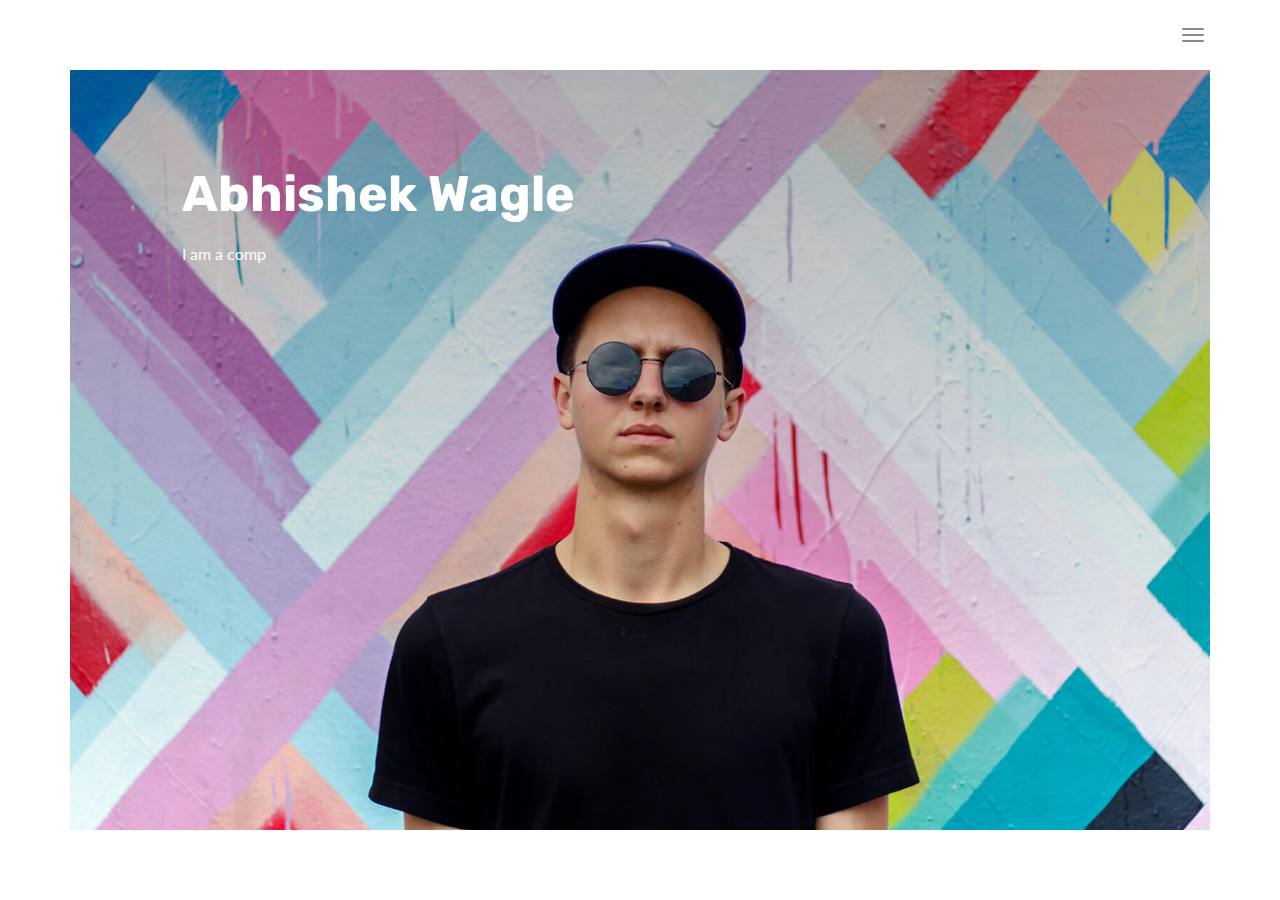
==== complex-html/complex/index.html @ 8cb6ef51 "initial commit" ====
<!DOCTYPE html>
<html lang="en">

<head>
  <meta charset="UTF-8">
  <meta content="IE=edge" http-equiv="X-UA-Compatible">
  <meta content="width=device-width,initial-scale=1" name="viewport">
  <meta content="description" name="description">
  <meta name="google" content="notranslate" />
  <meta content="Mashup templates have been developped by Orson.io team" name="author">

  <!-- Disable tap highlight on IE -->
  <meta name="msapplication-tap-highlight" content="no">
  
  <link rel="apple-touch-icon" sizes="180x180" href="./assets/apple-icon-180x180.png">
  <link href="./assets/favicon.ico" rel="icon">
  
  <title>Abhishek Wagle</title>  

<link href="./main.3da94fde.css" rel="stylesheet"></head>

<body>

 <!-- Add your content of header -->

<header>
  <nav class="navbar navbar-fixed-top navbar-default">
    <div class="container">
        <button type="button" class="navbar-toggle">
          <span class="sr-only">Toggle navigation</span>
          <span class="icon-bar"></span>
          <span class="icon-bar"></span>
          <span class="icon-bar"></span>
        </button>
        
      <nav class="navbar-fullscreen" id="navbar-middle">
        <button type="button" class="close" aria-label="Close"><span aria-hidden="true">&times;</span></button>
        <ul class="navbar-fullscreen-links">
          <li><a href="./index.html" title="">Home</a></li>
          <li><a href="./project.html" title="">Project</a></li>
          <li><a href="./about.html" title="">About me</a></li>
          <li><a href="./components.html" title="">Components</a></li>
        </ul>

        <div class="footer-container">
           
          <p><small>© Untitled | Website created with <a href="http://www.mashup-template.com/" title="Create website with free html template">Mashup Template</a>/<a href="https://www.unsplash.com/" title="Beautiful Free Images">Unsplash</a></small></p>
          <p class="footer-share-icons">
              <a href="https://www.twitter.com" class="fa-icon" title="">
                  <i class="fa fa-twitter" aria-hidden="true"></i>
              </a>
              <a href="https://www.linkedin.com" class="fa-icon" title="">
                  <i class="fa fa-instagram" aria-hidden="true"></i>
              </a>
              <a href="https://www.behance.com" class="fa-icon" title="">
                  <i class="fa fa-behance" aria-hidden="true"></i>
              </a>
              <a href="https://www.vimeo.com" class="fa-icon" title="">
                  <i class="fa fa-vimeo" aria-hidden="true"></i>
              </a>
          </p>
                       
        </div>


      </nav> 
    
    </div>
  </nav>
</header>

  
<div class="hero-full-container background-image-container white-text-container" style="background-image:url('./assets/images/img-home.jpg')">
  <div class="overlay-gradient"></div>
  <div class="container">
    <div class="row">
      <div class="col-xs-12 col-md-7 col-md-offset-1">
        <div class="hero-full-wrapper">
          <div class="text-content">
            <h1>Abhishek Wagle</h1>
            <p>I am a comp</p>
          </div>
        </div>
      </div>
    </div>
  </div>
</div>

<script>
  document.addEventListener("DOMContentLoaded", function (event) {
    navbarFixedTopAnimation();
    closeMenuBeforeGoingToPage();
  });
</script>




<script>
    document.addEventListener("DOMContentLoaded", function (event) {
      navbarToggleSidebar();
      closeMenuBeforeGoingToPage();
      navActivePage();
    });
</script>
 <script type="text/javascript" src="./main.4c6e144e.js"></script></body>

</html>
---- complex-html/complex/main.3da94fde.css ----
@import url(https://fonts.googleapis.com/css?family=Lato:300,700|Rubik:400,700);@import url(https://maxcdn.bootstrapcdn.com/font-awesome/4.7.0/css/font-awesome.min.css);/*!
 * Bootstrap v3.3.7 (http://getbootstrap.com)
 * Copyright 2011-2016 Twitter, Inc.
 * Licensed under MIT (https://github.com/twbs/bootstrap/blob/master/LICENSE)
 */
/*! normalize.css v3.0.3 | MIT License | github.com/necolas/normalize.css */html{font-family:sans-serif;-ms-text-size-adjust:100%;-webkit-text-size-adjust:100%}body{margin:0}article,aside,details,figcaption,figure,footer,header,hgroup,main,menu,nav,section,summary{display:block}audio,canvas,progress,video{display:inline-block;vertical-align:baseline}audio:not([controls]){display:none;height:0}[hidden],template{display:none}a{background-color:transparent}a:active,a:hover{outline:0}abbr[title]{border-bottom:1px dotted}b,strong{font-weight:700}dfn{font-style:italic}h1{font-size:2em;margin:.67em 0}mark{background:#ff0;color:#000}small{font-size:80%}sub,sup{font-size:75%;line-height:0;position:relative;vertical-align:baseline}sup{top:-.5em}sub{bottom:-.25em}img{border:0}svg:not(:root){overflow:hidden}figure{margin:1em 40px}hr{box-sizing:content-box;height:0}pre{overflow:auto}code,kbd,pre,samp{font-family:monospace,monospace;font-size:1em}button,input,optgroup,select,textarea{color:inherit;font:inherit;margin:0}button{overflow:visible}button,select{text-transform:none}button,html input[type=button],input[type=reset],input[type=submit]{-webkit-appearance:button;cursor:pointer}button[disabled],html input[disabled]{cursor:default}button::-moz-focus-inner,input::-moz-focus-inner{border:0;padding:0}input{line-height:normal}input[type=checkbox],input[type=radio]{box-sizing:border-box;padding:0}input[type=number]::-webkit-inner-spin-button,input[type=number]::-webkit-outer-spin-button{height:auto}input[type=search]{-webkit-appearance:textfield;box-sizing:content-box}input[type=search]::-webkit-search-cancel-button,input[type=search]::-webkit-search-decoration{-webkit-appearance:none}fieldset{border:1px solid silver;margin:0 2px;padding:.35em .625em .75em}textarea{overflow:auto}optgroup{font-weight:700}table{border-collapse:collapse;border-spacing:0}td,th{padding:0}

/*! Source: https://github.com/h5bp/html5-boilerplate/blob/master/src/css/main.css */@media print{*,:after,:before{background:transparent!important;color:#000!important;box-shadow:none!important;text-shadow:none!important}a,a:visited{text-decoration:underline}a[href]:after{content:" (" attr(href) ")"}abbr[title]:after{content:" (" attr(title) ")"}a[href^="#"]:after,a[href^="javascript:"]:after{content:""}blockquote,pre{border:1px solid #999;page-break-inside:avoid}thead{display:table-header-group}img,tr{page-break-inside:avoid}img{max-width:100%!important}h2,h3,p{orphans:3;widows:3}h2,h3{page-break-after:avoid}.navbar{display:none}.btn>.caret,.dropup>.btn>.caret{border-top-color:#000!important}.label{border:1px solid #000}.table{border-collapse:collapse!important}.table td,.table th{background-color:#fff!important}.table-bordered td,.table-bordered th{border:1px solid #ddd!important}}*,:after,:before{-webkit-box-sizing:border-box;-moz-box-sizing:border-box;box-sizing:border-box}html{font-size:10px;-webkit-tap-highlight-color:transparent}body{font-family:Lato,Helvetica,Arial,sans-serif;font-size:16px;line-height:2;color:#333;background-color:#fff}button,input,select,textarea{font-family:inherit;font-size:inherit;line-height:inherit}a{color:#333;text-decoration:none}a:focus,a:hover{color:#0d0d0d;text-decoration:underline}a:focus{outline:5px auto -webkit-focus-ring-color;outline-offset:-2px}figure{margin:0}img{vertical-align:middle}.img-responsive{display:block;max-width:100%;height:auto}.img-rounded{border-radius:0}.img-thumbnail{padding:4px;line-height:2;background-color:#fff;border:1px solid #ddd;border-radius:0;-webkit-transition:all .2s ease-in-out;-o-transition:all .2s ease-in-out;transition:all .2s ease-in-out;display:inline-block;max-width:100%;height:auto}.img-circle{border-radius:50%}hr{margin-top:32px;margin-bottom:32px;border:0;border-top:1px solid #eee}.sr-only{position:absolute;width:1px;height:1px;margin:-1px;padding:0;overflow:hidden;clip:rect(0,0,0,0);border:0}.sr-only-focusable:active,.sr-only-focusable:focus{position:static;width:auto;height:auto;margin:0;overflow:visible;clip:auto}[role=button]{cursor:pointer}.h1,.h2,.h3,.h4,.h5,.h6,h1,h2,h3,h4,h5,h6{font-family:Rubik,Helvetica,Arial,sans-serif;font-weight:700;line-height:1.1;color:#000}.h1 .small,.h1 small,.h2 .small,.h2 small,.h3 .small,.h3 small,.h4 .small,.h4 small,.h5 .small,.h5 small,.h6 .small,.h6 small,h1 .small,h1 small,h2 .small,h2 small,h3 .small,h3 small,h4 .small,h4 small,h5 .small,h5 small,h6 .small,h6 small{font-weight:400;line-height:1;color:#777}.h1,.h2,.h3,h1,h2,h3{margin-top:32px;margin-bottom:16px}.h1 .small,.h1 small,.h2 .small,.h2 small,.h3 .small,.h3 small,h1 .small,h1 small,h2 .small,h2 small,h3 .small,h3 small{font-size:65%}.h4,.h5,.h6,h4,h5,h6{margin-top:16px;margin-bottom:16px}.h4 .small,.h4 small,.h5 .small,.h5 small,.h6 .small,.h6 small,h4 .small,h4 small,h5 .small,h5 small,h6 .small,h6 small{font-size:75%}.h1,h1{font-size:50px}.h2,h2{font-size:37px}.h3,h3{font-size:29px}.h4,h4{font-size:22px}.h5,h5{font-size:16px}.h6,h6{font-size:14px}p{margin:0 0 16px}.lead{margin-bottom:32px;font-size:18px;font-weight:300;line-height:1.4}@media (min-width:768px){.lead{font-size:24px}}.small,small{font-size:87%}.mark,mark{background-color:#fcf8e3;padding:.2em}.text-left{text-align:left}.text-right{text-align:right}.text-center{text-align:center}.text-justify{text-align:justify}.text-nowrap{white-space:nowrap}.text-lowercase{text-transform:lowercase}.initialism,.text-uppercase{text-transform:uppercase}.text-capitalize{text-transform:capitalize}.text-muted{color:#777}.text-primary{color:#333}a.text-primary:focus,a.text-primary:hover{color:#1a1a1a}.text-success{color:#fff}a.text-success:focus,a.text-success:hover{color:#e6e6e6}.text-info{color:#31708f}a.text-info:focus,a.text-info:hover{color:#245269}.text-warning{color:#8a6d3b}a.text-warning:focus,a.text-warning:hover{color:#66512c}.text-danger{color:#fff}a.text-danger:focus,a.text-danger:hover{color:#e6e6e6}.bg-primary{color:#fff;background-color:#333}a.bg-primary:focus,a.bg-primary:hover{background-color:#1a1a1a}.bg-success{background-color:#684ad7}a.bg-success:focus,a.bg-success:hover{background-color:#4b2bc3}.bg-info{background-color:#d9edf7}a.bg-info:focus,a.bg-info:hover{background-color:#afd9ee}.bg-warning{background-color:#fcf8e3}a.bg-warning:focus,a.bg-warning:hover{background-color:#f7ecb5}.bg-danger{background-color:#d9534f}a.bg-danger:focus,a.bg-danger:hover{background-color:#c9302c}.page-header{padding-bottom:15px;margin:64px 0 32px;border-bottom:1px solid #eee}ol,ul{margin-top:0;margin-bottom:16px}ol ol,ol ul,ul ol,ul ul{margin-bottom:0}.list-inline,.list-unstyled{padding-left:0;list-style:none}.list-inline{margin-left:-5px}.list-inline>li{display:inline-block;padding-left:5px;padding-right:5px}dl{margin-top:0;margin-bottom:32px}dd,dt{line-height:2}dt{font-weight:700}dd{margin-left:0}.dl-horizontal dd:after,.dl-horizontal dd:before{content:" ";display:table}.dl-horizontal dd:after{clear:both}@media (min-width:768px){.dl-horizontal dt{float:left;width:160px;clear:left;text-align:right;overflow:hidden;text-overflow:ellipsis;white-space:nowrap}.dl-horizontal dd{margin-left:180px}}abbr[data-original-title],abbr[title]{cursor:help;border-bottom:1px dotted #777}.initialism{font-size:90%}blockquote{padding:16px 32px;margin:0 0 32px;font-size:20px;border-left:5px solid #eee}blockquote ol:last-child,blockquote p:last-child,blockquote ul:last-child{margin-bottom:0}blockquote .small,blockquote footer,blockquote small{display:block;font-size:80%;line-height:2;color:#777}blockquote .small:before,blockquote footer:before,blockquote small:before{content:"\2014   \A0"}.blockquote-reverse,blockquote.pull-right{padding-right:15px;padding-left:0;border-right:5px solid #eee;border-left:0;text-align:right}.blockquote-reverse .small:before,.blockquote-reverse footer:before,.blockquote-reverse small:before,blockquote.pull-right .small:before,blockquote.pull-right footer:before,blockquote.pull-right small:before{content:""}.blockquote-reverse .small:after,.blockquote-reverse footer:after,.blockquote-reverse small:after,blockquote.pull-right .small:after,blockquote.pull-right footer:after,blockquote.pull-right small:after{content:"\A0   \2014"}address{margin-bottom:32px;font-style:normal;line-height:2}code,kbd,pre,samp{font-family:Menlo,Monaco,Consolas,Courier New,monospace}code{color:#c7254e;background-color:#f9f2f4}code,kbd{padding:2px 4px;font-size:90%;border-radius:0}kbd{color:#fff;background-color:#333;box-shadow:inset 0 -1px 0 rgba(0,0,0,.25)}kbd kbd{padding:0;font-size:100%;font-weight:700;box-shadow:none}pre{display:block;padding:15.5px;margin:0 0 16px;font-size:15px;line-height:2;word-break:break-all;word-wrap:break-word;color:#333;background-color:#f5f5f5;border:1px solid #ccc;border-radius:0}pre code{padding:0;font-size:inherit;color:inherit;white-space:pre-wrap;background-color:transparent;border-radius:0}.pre-scrollable{max-height:340px;overflow-y:scroll}.container{margin-right:auto;margin-left:auto;padding-left:15px;padding-right:15px}.container:after,.container:before{content:" ";display:table}.container:after{clear:both}@media (min-width:768px){.container{width:750px}}@media (min-width:992px){.container{width:970px}}@media (min-width:1200px){.container{width:1170px}}.container-fluid{margin-right:auto;margin-left:auto;padding-left:15px;padding-right:15px}.container-fluid:after,.container-fluid:before{content:" ";display:table}.container-fluid:after{clear:both}.row{margin-left:-15px;margin-right:-15px}.row:after,.row:before{content:" ";display:table}.row:after{clear:both}.col-lg-1,.col-lg-2,.col-lg-3,.col-lg-4,.col-lg-5,.col-lg-6,.col-lg-7,.col-lg-8,.col-lg-9,.col-lg-10,.col-lg-11,.col-lg-12,.col-md-1,.col-md-2,.col-md-3,.col-md-4,.col-md-5,.col-md-6,.col-md-7,.col-md-8,.col-md-9,.col-md-10,.col-md-11,.col-md-12,.col-sm-1,.col-sm-2,.col-sm-3,.col-sm-4,.col-sm-5,.col-sm-6,.col-sm-7,.col-sm-8,.col-sm-9,.col-sm-10,.col-sm-11,.col-sm-12,.col-xs-1,.col-xs-2,.col-xs-3,.col-xs-4,.col-xs-5,.col-xs-6,.col-xs-7,.col-xs-8,.col-xs-9,.col-xs-10,.col-xs-11,.col-xs-12{position:relative;min-height:1px;padding-left:15px;padding-right:15px}.col-xs-1,.col-xs-2,.col-xs-3,.col-xs-4,.col-xs-5,.col-xs-6,.col-xs-7,.col-xs-8,.col-xs-9,.col-xs-10,.col-xs-11,.col-xs-12{float:left}.col-xs-1{width:8.33333%}.col-xs-2{width:16.66667%}.col-xs-3{width:25%}.col-xs-4{width:33.33333%}.col-xs-5{width:41.66667%}.col-xs-6{width:50%}.col-xs-7{width:58.33333%}.col-xs-8{width:66.66667%}.col-xs-9{width:75%}.col-xs-10{width:83.33333%}.col-xs-11{width:91.66667%}.col-xs-12{width:100%}.col-xs-pull-0{right:auto}.col-xs-pull-1{right:8.33333%}.col-xs-pull-2{right:16.66667%}.col-xs-pull-3{right:25%}.col-xs-pull-4{right:33.33333%}.col-xs-pull-5{right:41.66667%}.col-xs-pull-6{right:50%}.col-xs-pull-7{right:58.33333%}.col-xs-pull-8{right:66.66667%}.col-xs-pull-9{right:75%}.col-xs-pull-10{right:83.33333%}.col-xs-pull-11{right:91.66667%}.col-xs-pull-12{right:100%}.col-xs-push-0{left:auto}.col-xs-push-1{left:8.33333%}.col-xs-push-2{left:16.66667%}.col-xs-push-3{left:25%}.col-xs-push-4{left:33.33333%}.col-xs-push-5{left:41.66667%}.col-xs-push-6{left:50%}.col-xs-push-7{left:58.33333%}.col-xs-push-8{left:66.66667%}.col-xs-push-9{left:75%}.col-xs-push-10{left:83.33333%}.col-xs-push-11{left:91.66667%}.col-xs-push-12{left:100%}.col-xs-offset-0{margin-left:0}.col-xs-offset-1{margin-left:8.33333%}.col-xs-offset-2{margin-left:16.66667%}.col-xs-offset-3{margin-left:25%}.col-xs-offset-4{margin-left:33.33333%}.col-xs-offset-5{margin-left:41.66667%}.col-xs-offset-6{margin-left:50%}.col-xs-offset-7{margin-left:58.33333%}.col-xs-offset-8{margin-left:66.66667%}.col-xs-offset-9{margin-left:75%}.col-xs-offset-10{margin-left:83.33333%}.col-xs-offset-11{margin-left:91.66667%}.col-xs-offset-12{margin-left:100%}@media (min-width:768px){.col-sm-1,.col-sm-2,.col-sm-3,.col-sm-4,.col-sm-5,.col-sm-6,.col-sm-7,.col-sm-8,.col-sm-9,.col-sm-10,.col-sm-11,.col-sm-12{float:left}.col-sm-1{width:8.33333%}.col-sm-2{width:16.66667%}.col-sm-3{width:25%}.col-sm-4{width:33.33333%}.col-sm-5{width:41.66667%}.col-sm-6{width:50%}.col-sm-7{width:58.33333%}.col-sm-8{width:66.66667%}.col-sm-9{width:75%}.col-sm-10{width:83.33333%}.col-sm-11{width:91.66667%}.col-sm-12{width:100%}.col-sm-pull-0{right:auto}.col-sm-pull-1{right:8.33333%}.col-sm-pull-2{right:16.66667%}.col-sm-pull-3{right:25%}.col-sm-pull-4{right:33.33333%}.col-sm-pull-5{right:41.66667%}.col-sm-pull-6{right:50%}.col-sm-pull-7{right:58.33333%}.col-sm-pull-8{right:66.66667%}.col-sm-pull-9{right:75%}.col-sm-pull-10{right:83.33333%}.col-sm-pull-11{right:91.66667%}.col-sm-pull-12{right:100%}.col-sm-push-0{left:auto}.col-sm-push-1{left:8.33333%}.col-sm-push-2{left:16.66667%}.col-sm-push-3{left:25%}.col-sm-push-4{left:33.33333%}.col-sm-push-5{left:41.66667%}.col-sm-push-6{left:50%}.col-sm-push-7{left:58.33333%}.col-sm-push-8{left:66.66667%}.col-sm-push-9{left:75%}.col-sm-push-10{left:83.33333%}.col-sm-push-11{left:91.66667%}.col-sm-push-12{left:100%}.col-sm-offset-0{margin-left:0}.col-sm-offset-1{margin-left:8.33333%}.col-sm-offset-2{margin-left:16.66667%}.col-sm-offset-3{margin-left:25%}.col-sm-offset-4{margin-left:33.33333%}.col-sm-offset-5{margin-left:41.66667%}.col-sm-offset-6{margin-left:50%}.col-sm-offset-7{margin-left:58.33333%}.col-sm-offset-8{margin-left:66.66667%}.col-sm-offset-9{margin-left:75%}.col-sm-offset-10{margin-left:83.33333%}.col-sm-offset-11{margin-left:91.66667%}.col-sm-offset-12{margin-left:100%}}@media (min-width:992px){.col-md-1,.col-md-2,.col-md-3,.col-md-4,.col-md-5,.col-md-6,.col-md-7,.col-md-8,.col-md-9,.col-md-10,.col-md-11,.col-md-12{float:left}.col-md-1{width:8.33333%}.col-md-2{width:16.66667%}.col-md-3{width:25%}.col-md-4{width:33.33333%}.col-md-5{width:41.66667%}.col-md-6{width:50%}.col-md-7{width:58.33333%}.col-md-8{width:66.66667%}.col-md-9{width:75%}.col-md-10{width:83.33333%}.col-md-11{width:91.66667%}.col-md-12{width:100%}.col-md-pull-0{right:auto}.col-md-pull-1{right:8.33333%}.col-md-pull-2{right:16.66667%}.col-md-pull-3{right:25%}.col-md-pull-4{right:33.33333%}.col-md-pull-5{right:41.66667%}.col-md-pull-6{right:50%}.col-md-pull-7{right:58.33333%}.col-md-pull-8{right:66.66667%}.col-md-pull-9{right:75%}.col-md-pull-10{right:83.33333%}.col-md-pull-11{right:91.66667%}.col-md-pull-12{right:100%}.col-md-push-0{left:auto}.col-md-push-1{left:8.33333%}.col-md-push-2{left:16.66667%}.col-md-push-3{left:25%}.col-md-push-4{left:33.33333%}.col-md-push-5{left:41.66667%}.col-md-push-6{left:50%}.col-md-push-7{left:58.33333%}.col-md-push-8{left:66.66667%}.col-md-push-9{left:75%}.col-md-push-10{left:83.33333%}.col-md-push-11{left:91.66667%}.col-md-push-12{left:100%}.col-md-offset-0{margin-left:0}.col-md-offset-1{margin-left:8.33333%}.col-md-offset-2{margin-left:16.66667%}.col-md-offset-3{margin-left:25%}.col-md-offset-4{margin-left:33.33333%}.col-md-offset-5{margin-left:41.66667%}.col-md-offset-6{margin-left:50%}.col-md-offset-7{margin-left:58.33333%}.col-md-offset-8{margin-left:66.66667%}.col-md-offset-9{margin-left:75%}.col-md-offset-10{margin-left:83.33333%}.col-md-offset-11{margin-left:91.66667%}.col-md-offset-12{margin-left:100%}}@media (min-width:1200px){.col-lg-1,.col-lg-2,.col-lg-3,.col-lg-4,.col-lg-5,.col-lg-6,.col-lg-7,.col-lg-8,.col-lg-9,.col-lg-10,.col-lg-11,.col-lg-12{float:left}.col-lg-1{width:8.33333%}.col-lg-2{width:16.66667%}.col-lg-3{width:25%}.col-lg-4{width:33.33333%}.col-lg-5{width:41.66667%}.col-lg-6{width:50%}.col-lg-7{width:58.33333%}.col-lg-8{width:66.66667%}.col-lg-9{width:75%}.col-lg-10{width:83.33333%}.col-lg-11{width:91.66667%}.col-lg-12{width:100%}.col-lg-pull-0{right:auto}.col-lg-pull-1{right:8.33333%}.col-lg-pull-2{right:16.66667%}.col-lg-pull-3{right:25%}.col-lg-pull-4{right:33.33333%}.col-lg-pull-5{right:41.66667%}.col-lg-pull-6{right:50%}.col-lg-pull-7{right:58.33333%}.col-lg-pull-8{right:66.66667%}.col-lg-pull-9{right:75%}.col-lg-pull-10{right:83.33333%}.col-lg-pull-11{right:91.66667%}.col-lg-pull-12{right:100%}.col-lg-push-0{left:auto}.col-lg-push-1{left:8.33333%}.col-lg-push-2{left:16.66667%}.col-lg-push-3{left:25%}.col-lg-push-4{left:33.33333%}.col-lg-push-5{left:41.66667%}.col-lg-push-6{left:50%}.col-lg-push-7{left:58.33333%}.col-lg-push-8{left:66.66667%}.col-lg-push-9{left:75%}.col-lg-push-10{left:83.33333%}.col-lg-push-11{left:91.66667%}.col-lg-push-12{left:100%}.col-lg-offset-0{margin-left:0}.col-lg-offset-1{margin-left:8.33333%}.col-lg-offset-2{margin-left:16.66667%}.col-lg-offset-3{margin-left:25%}.col-lg-offset-4{margin-left:33.33333%}.col-lg-offset-5{margin-left:41.66667%}.col-lg-offset-6{margin-left:50%}.col-lg-offset-7{margin-left:58.33333%}.col-lg-offset-8{margin-left:66.66667%}.col-lg-offset-9{margin-left:75%}.col-lg-offset-10{margin-left:83.33333%}.col-lg-offset-11{margin-left:91.66667%}.col-lg-offset-12{margin-left:100%}}table{background-color:transparent}caption{padding-top:8px;padding-bottom:8px;color:#777}caption,th{text-align:left}.table{width:100%;max-width:100%;margin-bottom:32px}.table>tbody>tr>td,.table>tbody>tr>th,.table>tfoot>tr>td,.table>tfoot>tr>th,.table>thead>tr>td,.table>thead>tr>th{padding:8px;line-height:2;vertical-align:top;border-top:1px solid #ddd}.table>thead>tr>th{vertical-align:bottom;border-bottom:2px solid #ddd}.table>caption+thead>tr:first-child>td,.table>caption+thead>tr:first-child>th,.table>colgroup+thead>tr:first-child>td,.table>colgroup+thead>tr:first-child>th,.table>thead:first-child>tr:first-child>td,.table>thead:first-child>tr:first-child>th{border-top:0}.table>tbody+tbody{border-top:2px solid #ddd}.table .table{background-color:#fff}.table-condensed>tbody>tr>td,.table-condensed>tbody>tr>th,.table-condensed>tfoot>tr>td,.table-condensed>tfoot>tr>th,.table-condensed>thead>tr>td,.table-condensed>thead>tr>th{padding:5px}.table-bordered,.table-bordered>tbody>tr>td,.table-bordered>tbody>tr>th,.table-bordered>tfoot>tr>td,.table-bordered>tfoot>tr>th,.table-bordered>thead>tr>td,.table-bordered>thead>tr>th{border:1px solid #ddd}.table-bordered>thead>tr>td,.table-bordered>thead>tr>th{border-bottom-width:2px}.table-striped>tbody>tr:nth-of-type(odd){background-color:#f9f9f9}.table-hover>tbody>tr:hover{background-color:#f5f5f5}table col[class*=col-]{position:static;float:none;display:table-column}table td[class*=col-],table th[class*=col-]{position:static;float:none;display:table-cell}.table>tbody>tr.active>td,.table>tbody>tr.active>th,.table>tbody>tr>td.active,.table>tbody>tr>th.active,.table>tfoot>tr.active>td,.table>tfoot>tr.active>th,.table>tfoot>tr>td.active,.table>tfoot>tr>th.active,.table>thead>tr.active>td,.table>thead>tr.active>th,.table>thead>tr>td.active,.table>thead>tr>th.active{background-color:#f5f5f5}.table-hover>tbody>tr.active:hover>td,.table-hover>tbody>tr.active:hover>th,.table-hover>tbody>tr:hover>.active,.table-hover>tbody>tr>td.active:hover,.table-hover>tbody>tr>th.active:hover{background-color:#e8e8e8}.table>tbody>tr.success>td,.table>tbody>tr.success>th,.table>tbody>tr>td.success,.table>tbody>tr>th.success,.table>tfoot>tr.success>td,.table>tfoot>tr.success>th,.table>tfoot>tr>td.success,.table>tfoot>tr>th.success,.table>thead>tr.success>td,.table>thead>tr.success>th,.table>thead>tr>td.success,.table>thead>tr>th.success{background-color:#684ad7}.table-hover>tbody>tr.success:hover>td,.table-hover>tbody>tr.success:hover>th,.table-hover>tbody>tr:hover>.success,.table-hover>tbody>tr>td.success:hover,.table-hover>tbody>tr>th.success:hover{background-color:#5735d2}.table>tbody>tr.info>td,.table>tbody>tr.info>th,.table>tbody>tr>td.info,.table>tbody>tr>th.info,.table>tfoot>tr.info>td,.table>tfoot>tr.info>th,.table>tfoot>tr>td.info,.table>tfoot>tr>th.info,.table>thead>tr.info>td,.table>thead>tr.info>th,.table>thead>tr>td.info,.table>thead>tr>th.info{background-color:#d9edf7}.table-hover>tbody>tr.info:hover>td,.table-hover>tbody>tr.info:hover>th,.table-hover>tbody>tr:hover>.info,.table-hover>tbody>tr>td.info:hover,.table-hover>tbody>tr>th.info:hover{background-color:#c4e3f3}.table>tbody>tr.warning>td,.table>tbody>tr.warning>th,.table>tbody>tr>td.warning,.table>tbody>tr>th.warning,.table>tfoot>tr.warning>td,.table>tfoot>tr.warning>th,.table>tfoot>tr>td.warning,.table>tfoot>tr>th.warning,.table>thead>tr.warning>td,.table>thead>tr.warning>th,.table>thead>tr>td.warning,.table>thead>tr>th.warning{background-color:#fcf8e3}.table-hover>tbody>tr.warning:hover>td,.table-hover>tbody>tr.warning:hover>th,.table-hover>tbody>tr:hover>.warning,.table-hover>tbody>tr>td.warning:hover,.table-hover>tbody>tr>th.warning:hover{background-color:#faf2cc}.table>tbody>tr.danger>td,.table>tbody>tr.danger>th,.table>tbody>tr>td.danger,.table>tbody>tr>th.danger,.table>tfoot>tr.danger>td,.table>tfoot>tr.danger>th,.table>tfoot>tr>td.danger,.table>tfoot>tr>th.danger,.table>thead>tr.danger>td,.table>thead>tr.danger>th,.table>thead>tr>td.danger,.table>thead>tr>th.danger{background-color:#d9534f}.table-hover>tbody>tr.danger:hover>td,.table-hover>tbody>tr.danger:hover>th,.table-hover>tbody>tr:hover>.danger,.table-hover>tbody>tr>td.danger:hover,.table-hover>tbody>tr>th.danger:hover{background-color:#d43f3a}.table-responsive{overflow-x:auto;min-height:.01%}@media screen and (max-width:767px){.table-responsive{width:100%;margin-bottom:24px;overflow-y:hidden;-ms-overflow-style:-ms-autohiding-scrollbar;border:1px solid #ddd}.table-responsive>.table{margin-bottom:0}.table-responsive>.table>tbody>tr>td,.table-responsive>.table>tbody>tr>th,.table-responsive>.table>tfoot>tr>td,.table-responsive>.table>tfoot>tr>th,.table-responsive>.table>thead>tr>td,.table-responsive>.table>thead>tr>th{white-space:nowrap}.table-responsive>.table-bordered{border:0}.table-responsive>.table-bordered>tbody>tr>td:first-child,.table-responsive>.table-bordered>tbody>tr>th:first-child,.table-responsive>.table-bordered>tfoot>tr>td:first-child,.table-responsive>.table-bordered>tfoot>tr>th:first-child,.table-responsive>.table-bordered>thead>tr>td:first-child,.table-responsive>.table-bordered>thead>tr>th:first-child{border-left:0}.table-responsive>.table-bordered>tbody>tr>td:last-child,.table-responsive>.table-bordered>tbody>tr>th:last-child,.table-responsive>.table-bordered>tfoot>tr>td:last-child,.table-responsive>.table-bordered>tfoot>tr>th:last-child,.table-responsive>.table-bordered>thead>tr>td:last-child,.table-responsive>.table-bordered>thead>tr>th:last-child{border-right:0}.table-responsive>.table-bordered>tbody>tr:last-child>td,.table-responsive>.table-bordered>tbody>tr:last-child>th,.table-responsive>.table-bordered>tfoot>tr:last-child>td,.table-responsive>.table-bordered>tfoot>tr:last-child>th{border-bottom:0}}fieldset{margin:0;min-width:0}fieldset,legend{padding:0;border:0}legend{display:block;width:100%;margin-bottom:32px;font-size:24px;line-height:inherit;color:#333;border-bottom:1px solid #e5e5e5}label{display:inline-block;max-width:100%;margin-bottom:5px;font-weight:700}input[type=search]{-webkit-box-sizing:border-box;-moz-box-sizing:border-box;box-sizing:border-box}input[type=checkbox],input[type=radio]{margin:4px 0 0;margin-top:1px\9;line-height:normal}input[type=file]{display:block}input[type=range]{display:block;width:100%}select[multiple],select[size]{height:auto}input[type=checkbox]:focus,input[type=file]:focus,input[type=radio]:focus{outline:5px auto -webkit-focus-ring-color;outline-offset:-2px}output{padding-top:7px}.form-control,output{display:block;font-size:16px;line-height:2;color:#555}.form-control{width:100%;height:46px;padding:6px 12px;background-color:#fff;background-image:none;border:1px solid #000;border-radius:0;-webkit-box-shadow:inset 0 1px 1px rgba(0,0,0,.075);box-shadow:inset 0 1px 1px rgba(0,0,0,.075);-webkit-transition:border-color .15s ease-in-out,box-shadow .15s ease-in-out;-o-transition:border-color ease-in-out .15s,box-shadow ease-in-out .15s;transition:border-color .15s ease-in-out,box-shadow .15s ease-in-out}.form-control:focus{border-color:#66afe9;outline:0;-webkit-box-shadow:inset 0 1px 1px rgba(0,0,0,.075),0 0 8px rgba(102,175,233,.6);box-shadow:inset 0 1px 1px rgba(0,0,0,.075),0 0 8px rgba(102,175,233,.6)}.form-control::-moz-placeholder{color:#999;opacity:1}.form-control:-ms-input-placeholder{color:#999}.form-control::-webkit-input-placeholder{color:#999}.form-control::-ms-expand{border:0;background-color:transparent}.form-control[disabled],.form-control[readonly],fieldset[disabled] .form-control{background-color:#eee;opacity:1}.form-control[disabled],fieldset[disabled] .form-control{cursor:not-allowed}textarea.form-control{height:auto}input[type=search]{-webkit-appearance:none}@media screen and (-webkit-min-device-pixel-ratio:0){input[type=date].form-control,input[type=datetime-local].form-control,input[type=month].form-control,input[type=time].form-control{line-height:46px}.input-group-sm>.input-group-btn>input[type=date].btn,.input-group-sm>.input-group-btn>input[type=datetime-local].btn,.input-group-sm>.input-group-btn>input[type=month].btn,.input-group-sm>.input-group-btn>input[type=time].btn,.input-group-sm>input[type=date].form-control,.input-group-sm>input[type=date].input-group-addon,.input-group-sm>input[type=datetime-local].form-control,.input-group-sm>input[type=datetime-local].input-group-addon,.input-group-sm>input[type=month].form-control,.input-group-sm>input[type=month].input-group-addon,.input-group-sm>input[type=time].form-control,.input-group-sm>input[type=time].input-group-addon,.input-group-sm input[type=date],.input-group-sm input[type=datetime-local],.input-group-sm input[type=month],.input-group-sm input[type=time],input[type=date].input-sm,input[type=datetime-local].input-sm,input[type=month].input-sm,input[type=time].input-sm{line-height:33px}.input-group-lg>.input-group-btn>input[type=date].btn,.input-group-lg>.input-group-btn>input[type=datetime-local].btn,.input-group-lg>.input-group-btn>input[type=month].btn,.input-group-lg>.input-group-btn>input[type=time].btn,.input-group-lg>input[type=date].form-control,.input-group-lg>input[type=date].input-group-addon,.input-group-lg>input[type=datetime-local].form-control,.input-group-lg>input[type=datetime-local].input-group-addon,.input-group-lg>input[type=month].form-control,.input-group-lg>input[type=month].input-group-addon,.input-group-lg>input[type=time].form-control,.input-group-lg>input[type=time].input-group-addon,.input-group-lg input[type=date],.input-group-lg input[type=datetime-local],.input-group-lg input[type=month],.input-group-lg input[type=time],input[type=date].input-lg,input[type=datetime-local].input-lg,input[type=month].input-lg,input[type=time].input-lg{line-height:49px}}.form-group{margin-bottom:15px}.checkbox,.radio{position:relative;display:block;margin-top:10px;margin-bottom:10px}.checkbox label,.radio label{min-height:32px;padding-left:20px;margin-bottom:0;font-weight:400;cursor:pointer}.checkbox-inline input[type=checkbox],.checkbox input[type=checkbox],.radio-inline input[type=radio],.radio input[type=radio]{position:absolute;margin-left:-20px;margin-top:4px\9}.checkbox+.checkbox,.radio+.radio{margin-top:-5px}.checkbox-inline,.radio-inline{position:relative;display:inline-block;padding-left:20px;margin-bottom:0;vertical-align:middle;font-weight:400;cursor:pointer}.checkbox-inline+.checkbox-inline,.radio-inline+.radio-inline{margin-top:0;margin-left:10px}.checkbox-inline.disabled,.checkbox.disabled label,.radio-inline.disabled,.radio.disabled label,fieldset[disabled] .checkbox-inline,fieldset[disabled] .checkbox label,fieldset[disabled] .radio-inline,fieldset[disabled] .radio label,fieldset[disabled] input[type=checkbox],fieldset[disabled] input[type=radio],input[type=checkbox].disabled,input[type=checkbox][disabled],input[type=radio].disabled,input[type=radio][disabled]{cursor:not-allowed}.form-control-static{padding-top:7px;padding-bottom:7px;margin-bottom:0;min-height:48px}.form-control-static.input-lg,.form-control-static.input-sm,.input-group-lg>.form-control-static.form-control,.input-group-lg>.form-control-static.input-group-addon,.input-group-lg>.input-group-btn>.form-control-static.btn,.input-group-sm>.form-control-static.form-control,.input-group-sm>.form-control-static.input-group-addon,.input-group-sm>.input-group-btn>.form-control-static.btn{padding-left:0;padding-right:0}.input-group-sm>.form-control,.input-group-sm>.input-group-addon,.input-group-sm>.input-group-btn>.btn,.input-sm{height:33px;padding:5px 10px;font-size:14px;line-height:1.5;border-radius:0}.input-group-sm>.input-group-btn>select.btn,.input-group-sm>select.form-control,.input-group-sm>select.input-group-addon,select.input-sm{height:33px;line-height:33px}.input-group-sm>.input-group-btn>select[multiple].btn,.input-group-sm>.input-group-btn>textarea.btn,.input-group-sm>select[multiple].form-control,.input-group-sm>select[multiple].input-group-addon,.input-group-sm>textarea.form-control,.input-group-sm>textarea.input-group-addon,select[multiple].input-sm,textarea.input-sm{height:auto}.form-group-sm .form-control{height:33px;padding:5px 10px;font-size:14px;line-height:1.5;border-radius:0}.form-group-sm select.form-control{height:33px;line-height:33px}.form-group-sm select[multiple].form-control,.form-group-sm textarea.form-control{height:auto}.form-group-sm .form-control-static{height:33px;min-height:46px;padding:6px 10px;font-size:14px;line-height:1.5}.input-group-lg>.form-control,.input-group-lg>.input-group-addon,.input-group-lg>.input-group-btn>.btn,.input-lg{height:49px;padding:10px 16px;font-size:20px;line-height:1.33333;border-radius:0}.input-group-lg>.input-group-btn>select.btn,.input-group-lg>select.form-control,.input-group-lg>select.input-group-addon,select.input-lg{height:49px;line-height:49px}.input-group-lg>.input-group-btn>select[multiple].btn,.input-group-lg>.input-group-btn>textarea.btn,.input-group-lg>select[multiple].form-control,.input-group-lg>select[multiple].input-group-addon,.input-group-lg>textarea.form-control,.input-group-lg>textarea.input-group-addon,select[multiple].input-lg,textarea.input-lg{height:auto}.form-group-lg .form-control{height:49px;padding:10px 16px;font-size:20px;line-height:1.33333;border-radius:0}.form-group-lg select.form-control{height:49px;line-height:49px}.form-group-lg select[multiple].form-control,.form-group-lg textarea.form-control{height:auto}.form-group-lg .form-control-static{height:49px;min-height:52px;padding:11px 16px;font-size:20px;line-height:1.33333}.has-feedback{position:relative}.has-feedback .form-control{padding-right:57.5px}.form-control-feedback{position:absolute;top:0;right:0;z-index:2;display:block;width:46px;height:46px;line-height:46px;text-align:center;pointer-events:none}.form-group-lg .form-control+.form-control-feedback,.input-group-lg+.form-control-feedback,.input-group-lg>.form-control+.form-control-feedback,.input-group-lg>.input-group-addon+.form-control-feedback,.input-group-lg>.input-group-btn>.btn+.form-control-feedback,.input-lg+.form-control-feedback{width:49px;height:49px;line-height:49px}.form-group-sm .form-control+.form-control-feedback,.input-group-sm+.form-control-feedback,.input-group-sm>.form-control+.form-control-feedback,.input-group-sm>.input-group-addon+.form-control-feedback,.input-group-sm>.input-group-btn>.btn+.form-control-feedback,.input-sm+.form-control-feedback{width:33px;height:33px;line-height:33px}.has-success .checkbox,.has-success .checkbox-inline,.has-success.checkbox-inline label,.has-success.checkbox label,.has-success .control-label,.has-success .help-block,.has-success .radio,.has-success .radio-inline,.has-success.radio-inline label,.has-success.radio label{color:#fff}.has-success .form-control{border-color:#fff;-webkit-box-shadow:inset 0 1px 1px rgba(0,0,0,.075);box-shadow:inset 0 1px 1px rgba(0,0,0,.075)}.has-success .form-control:focus{border-color:#e6e6e6;-webkit-box-shadow:inset 0 1px 1px rgba(0,0,0,.075),0 0 6px #fff;box-shadow:inset 0 1px 1px rgba(0,0,0,.075),0 0 6px #fff}.has-success .input-group-addon{color:#fff;border-color:#fff;background-color:#684ad7}.has-success .form-control-feedback{color:#fff}.has-warning .checkbox,.has-warning .checkbox-inline,.has-warning.checkbox-inline label,.has-warning.checkbox label,.has-warning .control-label,.has-warning .help-block,.has-warning .radio,.has-warning .radio-inline,.has-warning.radio-inline label,.has-warning.radio label{color:#8a6d3b}.has-warning .form-control{border-color:#8a6d3b;-webkit-box-shadow:inset 0 1px 1px rgba(0,0,0,.075);box-shadow:inset 0 1px 1px rgba(0,0,0,.075)}.has-warning .form-control:focus{border-color:#66512c;-webkit-box-shadow:inset 0 1px 1px rgba(0,0,0,.075),0 0 6px #c0a16b;box-shadow:inset 0 1px 1px rgba(0,0,0,.075),0 0 6px #c0a16b}.has-warning .input-group-addon{color:#8a6d3b;border-color:#8a6d3b;background-color:#fcf8e3}.has-warning .form-control-feedback{color:#8a6d3b}.has-error .checkbox,.has-error .checkbox-inline,.has-error.checkbox-inline label,.has-error.checkbox label,.has-error .control-label,.has-error .help-block,.has-error .radio,.has-error .radio-inline,.has-error.radio-inline label,.has-error.radio label{color:#fff}.has-error .form-control{border-color:#fff;-webkit-box-shadow:inset 0 1px 1px rgba(0,0,0,.075);box-shadow:inset 0 1px 1px rgba(0,0,0,.075)}.has-error .form-control:focus{border-color:#e6e6e6;-webkit-box-shadow:inset 0 1px 1px rgba(0,0,0,.075),0 0 6px #fff;box-shadow:inset 0 1px 1px rgba(0,0,0,.075),0 0 6px #fff}.has-error .input-group-addon{color:#fff;border-color:#fff;background-color:#d9534f}.has-error .form-control-feedback{color:#fff}.has-feedback label~.form-control-feedback{top:37px}.has-feedback label.sr-only~.form-control-feedback{top:0}.help-block{display:block;margin-top:5px;margin-bottom:10px;color:#737373}@media (min-width:768px){.form-inline .form-group{display:inline-block;margin-bottom:0;vertical-align:middle}.form-inline .form-control{display:inline-block;width:auto;vertical-align:middle}.form-inline .form-control-static{display:inline-block}.form-inline .input-group{display:inline-table;vertical-align:middle}.form-inline .input-group .form-control,.form-inline .input-group .input-group-addon,.form-inline .input-group .input-group-btn{width:auto}.form-inline .input-group>.form-control{width:100%}.form-inline .control-label{margin-bottom:0;vertical-align:middle}.form-inline .checkbox,.form-inline .radio{display:inline-block;margin-top:0;margin-bottom:0;vertical-align:middle}.form-inline .checkbox label,.form-inline .radio label{padding-left:0}.form-inline .checkbox input[type=checkbox],.form-inline .radio input[type=radio]{position:relative;margin-left:0}.form-inline .has-feedback .form-control-feedback{top:0}}.form-horizontal .checkbox,.form-horizontal .checkbox-inline,.form-horizontal .radio,.form-horizontal .radio-inline{margin-top:0;margin-bottom:0;padding-top:7px}.form-horizontal .checkbox,.form-horizontal .radio{min-height:39px}.form-horizontal .form-group{margin-left:-15px;margin-right:-15px}.form-horizontal .form-group:after,.form-horizontal .form-group:before{content:" ";display:table}.form-horizontal .form-group:after{clear:both}@media (min-width:768px){.form-horizontal .control-label{text-align:right;margin-bottom:0;padding-top:7px}}.form-horizontal .has-feedback .form-control-feedback{right:15px}@media (min-width:768px){.form-horizontal .form-group-lg .control-label{padding-top:11px;font-size:20px}}@media (min-width:768px){.form-horizontal .form-group-sm .control-label{padding-top:6px;font-size:14px}}.btn{display:inline-block;margin-bottom:0;font-weight:400;text-align:center;vertical-align:middle;touch-action:manipulation;cursor:pointer;background-image:none;border:1px solid transparent;white-space:nowrap;padding:6px 12px;font-size:16px;line-height:2;border-radius:0;-webkit-user-select:none;-moz-user-select:none;-ms-user-select:none;user-select:none}.btn.active.focus,.btn.active:focus,.btn.focus,.btn:active.focus,.btn:active:focus,.btn:focus{outline:5px auto -webkit-focus-ring-color;outline-offset:-2px}.btn.focus,.btn:focus,.btn:hover{color:#555;text-decoration:none}.btn.active,.btn:active{outline:0;background-image:none;-webkit-box-shadow:inset 0 3px 5px rgba(0,0,0,.125);box-shadow:inset 0 3px 5px rgba(0,0,0,.125)}.btn.disabled,.btn[disabled],fieldset[disabled] .btn{cursor:not-allowed;opacity:.65;filter:alpha(opacity=65);-webkit-box-shadow:none;box-shadow:none}a.btn.disabled,fieldset[disabled] a.btn{pointer-events:none}.btn-default{color:#555;background-color:transparent;border-color:#555}.btn-default.focus,.btn-default:focus{color:#555;background-color:transparent;border-color:#161616}.btn-default.active,.btn-default:active,.btn-default:hover,.open>.btn-default.dropdown-toggle{color:#555;background-color:transparent;border-color:#373737}.btn-default.active.focus,.btn-default.active:focus,.btn-default.active:hover,.btn-default:active.focus,.btn-default:active:focus,.btn-default:active:hover,.open>.btn-default.dropdown-toggle.focus,.open>.btn-default.dropdown-toggle:focus,.open>.btn-default.dropdown-toggle:hover{color:#555;background-color:transparent;border-color:#161616}.btn-default.active,.btn-default:active,.open>.btn-default.dropdown-toggle{background-image:none}.btn-default.disabled.focus,.btn-default.disabled:focus,.btn-default.disabled:hover,.btn-default[disabled].focus,.btn-default[disabled]:focus,.btn-default[disabled]:hover,fieldset[disabled] .btn-default.focus,fieldset[disabled] .btn-default:focus,fieldset[disabled] .btn-default:hover{background-color:transparent;border-color:#555}.btn-default .badge{color:transparent;background-color:#555}.btn-primary{color:#333;background-color:transparent;border-color:#333}.btn-primary.focus,.btn-primary:focus{color:#333;background-color:transparent;border-color:#000}.btn-primary.active,.btn-primary:active,.btn-primary:hover,.open>.btn-primary.dropdown-toggle{color:#333;background-color:transparent;border-color:#141414}.btn-primary.active.focus,.btn-primary.active:focus,.btn-primary.active:hover,.btn-primary:active.focus,.btn-primary:active:focus,.btn-primary:active:hover,.open>.btn-primary.dropdown-toggle.focus,.open>.btn-primary.dropdown-toggle:focus,.open>.btn-primary.dropdown-toggle:hover{color:#333;background-color:transparent;border-color:#000}.btn-primary.active,.btn-primary:active,.open>.btn-primary.dropdown-toggle{background-image:none}.btn-primary.disabled.focus,.btn-primary.disabled:focus,.btn-primary.disabled:hover,.btn-primary[disabled].focus,.btn-primary[disabled]:focus,.btn-primary[disabled]:hover,fieldset[disabled] .btn-primary.focus,fieldset[disabled] .btn-primary:focus,fieldset[disabled] .btn-primary:hover{background-color:transparent;border-color:#333}.btn-primary .badge{color:transparent;background-color:#333}.btn-success{color:#5cb85c;background-color:transparent;border-color:#5cb85c}.btn-success.focus,.btn-success:focus{color:#5cb85c;background-color:transparent;border-color:#2d672d}.btn-success.active,.btn-success:active,.btn-success:hover,.open>.btn-success.dropdown-toggle{color:#5cb85c;background-color:transparent;border-color:#419641}.btn-success.active.focus,.btn-success.active:focus,.btn-success.active:hover,.btn-success:active.focus,.btn-success:active:focus,.btn-success:active:hover,.open>.btn-success.dropdown-toggle.focus,.open>.btn-success.dropdown-toggle:focus,.open>.btn-success.dropdown-toggle:hover{color:#5cb85c;background-color:transparent;border-color:#2d672d}.btn-success.active,.btn-success:active,.open>.btn-success.dropdown-toggle{background-image:none}.btn-success.disabled.focus,.btn-success.disabled:focus,.btn-success.disabled:hover,.btn-success[disabled].focus,.btn-success[disabled]:focus,.btn-success[disabled]:hover,fieldset[disabled] .btn-success.focus,fieldset[disabled] .btn-success:focus,fieldset[disabled] .btn-success:hover{background-color:transparent;border-color:#5cb85c}.btn-success .badge{color:transparent;background-color:#5cb85c}.btn-info{border-color:#684ad7}.btn-info,.btn-info.focus,.btn-info:focus{color:#684ad7;background-color:transparent}.btn-info.focus,.btn-info:focus{border-color:#331d84}.btn-info.active,.btn-info:active,.btn-info:hover,.open>.btn-info.dropdown-toggle{color:#684ad7;background-color:transparent;border-color:#4829bb}.btn-info.active.focus,.btn-info.active:focus,.btn-info.active:hover,.btn-info:active.focus,.btn-info:active:focus,.btn-info:active:hover,.open>.btn-info.dropdown-toggle.focus,.open>.btn-info.dropdown-toggle:focus,.open>.btn-info.dropdown-toggle:hover{color:#684ad7;background-color:transparent;border-color:#331d84}.btn-info.active,.btn-info:active,.open>.btn-info.dropdown-toggle{background-image:none}.btn-info.disabled.focus,.btn-info.disabled:focus,.btn-info.disabled:hover,.btn-info[disabled].focus,.btn-info[disabled]:focus,.btn-info[disabled]:hover,fieldset[disabled] .btn-info.focus,fieldset[disabled] .btn-info:focus,fieldset[disabled] .btn-info:hover{background-color:transparent;border-color:#684ad7}.btn-info .badge{color:transparent;background-color:#684ad7}.btn-warning{color:#f0ad4e;background-color:transparent;border-color:#f0ad4e}.btn-warning.focus,.btn-warning:focus{color:#f0ad4e;background-color:transparent;border-color:#b06d0f}.btn-warning.active,.btn-warning:active,.btn-warning:hover,.open>.btn-warning.dropdown-toggle{color:#f0ad4e;background-color:transparent;border-color:#eb9316}.btn-warning.active.focus,.btn-warning.active:focus,.btn-warning.active:hover,.btn-warning:active.focus,.btn-warning:active:focus,.btn-warning:active:hover,.open>.btn-warning.dropdown-toggle.focus,.open>.btn-warning.dropdown-toggle:focus,.open>.btn-warning.dropdown-toggle:hover{color:#f0ad4e;background-color:transparent;border-color:#b06d0f}.btn-warning.active,.btn-warning:active,.open>.btn-warning.dropdown-toggle{background-image:none}.btn-warning.disabled.focus,.btn-warning.disabled:focus,.btn-warning.disabled:hover,.btn-warning[disabled].focus,.btn-warning[disabled]:focus,.btn-warning[disabled]:hover,fieldset[disabled] .btn-warning.focus,fieldset[disabled] .btn-warning:focus,fieldset[disabled] .btn-warning:hover{background-color:transparent;border-color:#f0ad4e}.btn-warning .badge{color:transparent;background-color:#f0ad4e}.btn-danger{color:#d9534f;background-color:transparent;border-color:#d9534f}.btn-danger.focus,.btn-danger:focus{color:#d9534f;background-color:transparent;border-color:#8b211e}.btn-danger.active,.btn-danger:active,.btn-danger:hover,.open>.btn-danger.dropdown-toggle{color:#d9534f;background-color:transparent;border-color:#c12e2a}.btn-danger.active.focus,.btn-danger.active:focus,.btn-danger.active:hover,.btn-danger:active.focus,.btn-danger:active:focus,.btn-danger:active:hover,.open>.btn-danger.dropdown-toggle.focus,.open>.btn-danger.dropdown-toggle:focus,.open>.btn-danger.dropdown-toggle:hover{color:#d9534f;background-color:transparent;border-color:#8b211e}.btn-danger.active,.btn-danger:active,.open>.btn-danger.dropdown-toggle{background-image:none}.btn-danger.disabled.focus,.btn-danger.disabled:focus,.btn-danger.disabled:hover,.btn-danger[disabled].focus,.btn-danger[disabled]:focus,.btn-danger[disabled]:hover,fieldset[disabled] .btn-danger.focus,fieldset[disabled] .btn-danger:focus,fieldset[disabled] .btn-danger:hover{background-color:transparent;border-color:#d9534f}.btn-danger .badge{color:transparent;background-color:#d9534f}.btn-link{color:#333;font-weight:400;border-radius:0}.btn-link,.btn-link.active,.btn-link:active,.btn-link[disabled],fieldset[disabled] .btn-link{background-color:transparent;-webkit-box-shadow:none;box-shadow:none}.btn-link,.btn-link:active,.btn-link:focus,.btn-link:hover{border-color:transparent}.btn-link:focus,.btn-link:hover{color:#0d0d0d;text-decoration:underline;background-color:transparent}.btn-link[disabled]:focus,.btn-link[disabled]:hover,fieldset[disabled] .btn-link:focus,fieldset[disabled] .btn-link:hover{color:#777;text-decoration:none}.btn-group-lg>.btn,.btn-lg{padding:10px 16px;font-size:20px;line-height:1.33333;border-radius:0}.btn-group-sm>.btn,.btn-sm{padding:5px 10px;font-size:14px;line-height:1.5;border-radius:0}.btn-group-xs>.btn,.btn-xs{padding:1px 5px;font-size:14px;line-height:1.5;border-radius:0}.btn-block{display:block;width:100%}.btn-block+.btn-block{margin-top:5px}input[type=button].btn-block,input[type=reset].btn-block,input[type=submit].btn-block{width:100%}.fade{opacity:0;-webkit-transition:opacity .15s linear;-o-transition:opacity .15s linear;transition:opacity .15s linear}.fade.in{opacity:1}.collapse{display:none}.collapse.in{display:block}tr.collapse.in{display:table-row}tbody.collapse.in{display:table-row-group}.collapsing{position:relative;height:0;overflow:hidden;-webkit-transition-property:height,visibility;transition-property:height,visibility;-webkit-transition-duration:.35s;transition-duration:.35s;-webkit-transition-timing-function:ease;transition-timing-function:ease}.caret{display:inline-block;width:0;height:0;margin-left:2px;vertical-align:middle;border-top:4px dashed;border-top:4px solid\9;border-right:4px solid transparent;border-left:4px solid transparent}.dropdown,.dropup{position:relative}.dropdown-toggle:focus{outline:0}.dropdown-menu{position:absolute;top:100%;left:0;z-index:1000;display:none;float:left;min-width:160px;padding:5px 0;margin:2px 0 0;list-style:none;font-size:16px;text-align:left;background-color:#fff;border:1px solid #ccc;border:1px solid rgba(0,0,0,.15);border-radius:0;-webkit-box-shadow:0 6px 12px rgba(0,0,0,.175);box-shadow:0 6px 12px rgba(0,0,0,.175);background-clip:padding-box}.dropdown-menu.pull-right{right:0;left:auto}.dropdown-menu .divider{height:1px;margin:15px 0;overflow:hidden;background-color:#e5e5e5}.dropdown-menu>li>a{display:block;padding:3px 20px;clear:both;font-weight:400;line-height:2;color:#333;white-space:nowrap}.dropdown-menu>li>a:focus,.dropdown-menu>li>a:hover{text-decoration:none;color:#262626;background-color:#f5f5f5}.dropdown-menu>.active>a,.dropdown-menu>.active>a:focus,.dropdown-menu>.active>a:hover{color:#fff;text-decoration:none;outline:0;background-color:#333}.dropdown-menu>.disabled>a,.dropdown-menu>.disabled>a:focus,.dropdown-menu>.disabled>a:hover{color:#777}.dropdown-menu>.disabled>a:focus,.dropdown-menu>.disabled>a:hover{text-decoration:none;background-color:transparent;background-image:none;filter:progid:DXImageTransform.Microsoft.gradient(enabled = false);cursor:not-allowed}.open>.dropdown-menu{display:block}.open>a{outline:0}.dropdown-menu-right{left:auto;right:0}.dropdown-menu-left{left:0;right:auto}.dropdown-header{display:block;padding:3px 20px;font-size:14px;line-height:2;color:#777;white-space:nowrap}.dropdown-backdrop{position:fixed;left:0;right:0;bottom:0;top:0;z-index:990}.pull-right>.dropdown-menu{right:0;left:auto}.dropup .caret,.navbar-fixed-bottom .dropdown .caret{border-top:0;border-bottom:4px dashed;border-bottom:4px solid\9;content:""}.dropup .dropdown-menu,.navbar-fixed-bottom .dropdown .dropdown-menu{top:auto;bottom:100%;margin-bottom:2px}@media (min-width:768px){.navbar-right .dropdown-menu{right:0;left:auto}.navbar-right .dropdown-menu-left{left:0;right:auto}}.btn-group,.btn-group-vertical{position:relative;display:inline-block;vertical-align:middle}.btn-group-vertical>.btn,.btn-group>.btn{position:relative;float:left}.btn-group-vertical>.btn.active,.btn-group-vertical>.btn:active,.btn-group-vertical>.btn:focus,.btn-group-vertical>.btn:hover,.btn-group>.btn.active,.btn-group>.btn:active,.btn-group>.btn:focus,.btn-group>.btn:hover{z-index:2}.btn-group .btn+.btn,.btn-group .btn+.btn-group,.btn-group .btn-group+.btn,.btn-group .btn-group+.btn-group{margin-left:-1px}.btn-toolbar{margin-left:-5px}.btn-toolbar:after,.btn-toolbar:before{content:" ";display:table}.btn-toolbar:after{clear:both}.btn-toolbar .btn,.btn-toolbar .btn-group,.btn-toolbar .input-group{float:left}.btn-toolbar>.btn,.btn-toolbar>.btn-group,.btn-toolbar>.input-group{margin-left:5px}.btn-group>.btn:not(:first-child):not(:last-child):not(.dropdown-toggle){border-radius:0}.btn-group>.btn:first-child{margin-left:0}.btn-group>.btn:first-child:not(:last-child):not(.dropdown-toggle){border-bottom-right-radius:0;border-top-right-radius:0}.btn-group>.btn:last-child:not(:first-child),.btn-group>.dropdown-toggle:not(:first-child){border-bottom-left-radius:0;border-top-left-radius:0}.btn-group>.btn-group{float:left}.btn-group>.btn-group:not(:first-child):not(:last-child)>.btn{border-radius:0}.btn-group>.btn-group:first-child:not(:last-child)>.btn:last-child,.btn-group>.btn-group:first-child:not(:last-child)>.dropdown-toggle{border-bottom-right-radius:0;border-top-right-radius:0}.btn-group>.btn-group:last-child:not(:first-child)>.btn:first-child{border-bottom-left-radius:0;border-top-left-radius:0}.btn-group .dropdown-toggle:active,.btn-group.open .dropdown-toggle{outline:0}.btn-group>.btn+.dropdown-toggle{padding-left:8px;padding-right:8px}.btn-group-lg.btn-group>.btn+.dropdown-toggle,.btn-group>.btn-lg+.dropdown-toggle{padding-left:12px;padding-right:12px}.btn-group.open .dropdown-toggle{-webkit-box-shadow:inset 0 3px 5px rgba(0,0,0,.125);box-shadow:inset 0 3px 5px rgba(0,0,0,.125)}.btn-group.open .dropdown-toggle.btn-link{-webkit-box-shadow:none;box-shadow:none}.btn .caret{margin-left:0}.btn-group-lg>.btn .caret,.btn-lg .caret{border-width:5px 5px 0;border-bottom-width:0}.dropup .btn-group-lg>.btn .caret,.dropup .btn-lg .caret{border-width:0 5px 5px}.btn-group-vertical>.btn,.btn-group-vertical>.btn-group,.btn-group-vertical>.btn-group>.btn{display:block;float:none;width:100%;max-width:100%}.btn-group-vertical>.btn-group:after,.btn-group-vertical>.btn-group:before{content:" ";display:table}.btn-group-vertical>.btn-group:after{clear:both}.btn-group-vertical>.btn-group>.btn{float:none}.btn-group-vertical>.btn+.btn,.btn-group-vertical>.btn+.btn-group,.btn-group-vertical>.btn-group+.btn,.btn-group-vertical>.btn-group+.btn-group{margin-top:-1px;margin-left:0}.btn-group-vertical>.btn:not(:first-child):not(:last-child){border-radius:0}.btn-group-vertical>.btn:first-child:not(:last-child),.btn-group-vertical>.btn:last-child:not(:first-child){border-top-right-radius:0;border-top-left-radius:0;border-bottom-right-radius:0;border-bottom-left-radius:0}.btn-group-vertical>.btn-group:not(:first-child):not(:last-child)>.btn{border-radius:0}.btn-group-vertical>.btn-group:first-child:not(:last-child)>.btn:last-child,.btn-group-vertical>.btn-group:first-child:not(:last-child)>.dropdown-toggle{border-bottom-right-radius:0;border-bottom-left-radius:0}.btn-group-vertical>.btn-group:last-child:not(:first-child)>.btn:first-child{border-top-right-radius:0;border-top-left-radius:0}.btn-group-justified{display:table;width:100%;table-layout:fixed;border-collapse:separate}.btn-group-justified>.btn,.btn-group-justified>.btn-group{float:none;display:table-cell;width:1%}.btn-group-justified>.btn-group .btn{width:100%}.btn-group-justified>.btn-group .dropdown-menu{left:auto}[data-toggle=buttons]>.btn-group>.btn input[type=checkbox],[data-toggle=buttons]>.btn-group>.btn input[type=radio],[data-toggle=buttons]>.btn input[type=checkbox],[data-toggle=buttons]>.btn input[type=radio]{position:absolute;clip:rect(0,0,0,0);pointer-events:none}.input-group{position:relative;display:table;border-collapse:separate}.input-group[class*=col-]{float:none;padding-left:0;padding-right:0}.input-group .form-control{position:relative;z-index:2;float:left;width:100%;margin-bottom:0}.input-group .form-control:focus{z-index:3}.input-group-addon,.input-group-btn,.input-group .form-control{display:table-cell}.input-group-addon:not(:first-child):not(:last-child),.input-group-btn:not(:first-child):not(:last-child),.input-group .form-control:not(:first-child):not(:last-child){border-radius:0}.input-group-addon,.input-group-btn{width:1%;white-space:nowrap;vertical-align:middle}.input-group-addon{padding:6px 12px;font-size:16px;font-weight:400;line-height:1;color:#555;text-align:center;background-color:#eee;border:1px solid #000;border-radius:0}.input-group-addon.input-sm,.input-group-sm>.input-group-addon,.input-group-sm>.input-group-btn>.input-group-addon.btn{padding:5px 10px;font-size:14px;border-radius:0}.input-group-addon.input-lg,.input-group-lg>.input-group-addon,.input-group-lg>.input-group-btn>.input-group-addon.btn{padding:10px 16px;font-size:20px;border-radius:0}.input-group-addon input[type=checkbox],.input-group-addon input[type=radio]{margin-top:0}.input-group-addon:first-child,.input-group-btn:first-child>.btn,.input-group-btn:first-child>.btn-group>.btn,.input-group-btn:first-child>.dropdown-toggle,.input-group-btn:last-child>.btn-group:not(:last-child)>.btn,.input-group-btn:last-child>.btn:not(:last-child):not(.dropdown-toggle),.input-group .form-control:first-child{border-bottom-right-radius:0;border-top-right-radius:0}.input-group-addon:first-child{border-right:0}.input-group-addon:last-child,.input-group-btn:first-child>.btn-group:not(:first-child)>.btn,.input-group-btn:first-child>.btn:not(:first-child),.input-group-btn:last-child>.btn,.input-group-btn:last-child>.btn-group>.btn,.input-group-btn:last-child>.dropdown-toggle,.input-group .form-control:last-child{border-bottom-left-radius:0;border-top-left-radius:0}.input-group-addon:last-child{border-left:0}.input-group-btn{font-size:0;white-space:nowrap}.input-group-btn,.input-group-btn>.btn{position:relative}.input-group-btn>.btn+.btn{margin-left:-1px}.input-group-btn>.btn:active,.input-group-btn>.btn:focus,.input-group-btn>.btn:hover{z-index:2}.input-group-btn:first-child>.btn,.input-group-btn:first-child>.btn-group{margin-right:-1px}.input-group-btn:last-child>.btn,.input-group-btn:last-child>.btn-group{z-index:2;margin-left:-1px}.nav{margin-bottom:0;padding-left:0;list-style:none}.nav:after,.nav:before{content:" ";display:table}.nav:after{clear:both}.nav>li,.nav>li>a{position:relative;display:block}.nav>li>a{padding:10px 15px}.nav>li>a:focus,.nav>li>a:hover{text-decoration:none;background-color:#eee}.nav>li.disabled>a{color:#777}.nav>li.disabled>a:focus,.nav>li.disabled>a:hover{color:#777;text-decoration:none;background-color:transparent;cursor:not-allowed}.nav .open>a,.nav .open>a:focus,.nav .open>a:hover{background-color:#eee;border-color:#333}.nav .nav-divider{height:1px;margin:15px 0;overflow:hidden;background-color:#e5e5e5}.nav>li>a>img{max-width:none}.nav-tabs{border-bottom:1px solid #ddd}.nav-tabs>li{float:left;margin-bottom:-1px}.nav-tabs>li>a{margin-right:2px;line-height:2;border:1px solid transparent;border-radius:0 0 0 0}.nav-tabs>li>a:hover{border-color:#eee #eee #ddd}.nav-tabs>li.active>a,.nav-tabs>li.active>a:focus,.nav-tabs>li.active>a:hover{color:#555;background-color:#fff;border:1px solid #ddd;border-bottom-color:transparent;cursor:default}.nav-pills>li{float:left}.nav-pills>li>a{border-radius:0}.nav-pills>li+li{margin-left:2px}.nav-pills>li.active>a,.nav-pills>li.active>a:focus,.nav-pills>li.active>a:hover{color:#fff;background-color:#333}.nav-stacked>li{float:none}.nav-stacked>li+li{margin-top:2px;margin-left:0}.nav-justified,.nav-tabs.nav-justified{width:100%}.nav-justified>li,.nav-tabs.nav-justified>li{float:none}.nav-justified>li>a,.nav-tabs.nav-justified>li>a{text-align:center;margin-bottom:5px}.nav-justified>.dropdown .dropdown-menu{top:auto;left:auto}@media (min-width:768px){.nav-justified>li,.nav-tabs.nav-justified>li{display:table-cell;width:1%}.nav-justified>li>a,.nav-tabs.nav-justified>li>a{margin-bottom:0}}.nav-tabs-justified,.nav-tabs.nav-justified{border-bottom:0}.nav-tabs-justified>li>a,.nav-tabs.nav-justified>li>a{margin-right:0;border-radius:0}.nav-tabs-justified>.active>a,.nav-tabs-justified>.active>a:focus,.nav-tabs-justified>.active>a:hover,.nav-tabs.nav-justified>.active>a,.nav-tabs.nav-justified>.active>a:focus,.nav-tabs.nav-justified>.active>a:hover{border:1px solid #ddd}@media (min-width:768px){.nav-tabs-justified>li>a,.nav-tabs.nav-justified>li>a{border-bottom:1px solid #ddd;border-radius:0 0 0 0}.nav-tabs-justified>.active>a,.nav-tabs-justified>.active>a:focus,.nav-tabs-justified>.active>a:hover,.nav-tabs.nav-justified>.active>a,.nav-tabs.nav-justified>.active>a:focus,.nav-tabs.nav-justified>.active>a:hover{border-bottom-color:#fff}}.tab-content>.tab-pane{display:none}.tab-content>.active{display:block}.nav-tabs .dropdown-menu{margin-top:-1px;border-top-right-radius:0;border-top-left-radius:0}.navbar{position:relative;min-height:70px;margin-bottom:32px;border:1px solid transparent}.navbar:after,.navbar:before{content:" ";display:table}.navbar:after{clear:both}@media (min-width:768px){.navbar{border-radius:0}}.navbar-header:after,.navbar-header:before{content:" ";display:table}.navbar-header:after{clear:both}@media (min-width:768px){.navbar-header{float:left}}.navbar-collapse{overflow-x:visible;padding-right:15px;padding-left:15px;border-top:1px solid transparent;box-shadow:inset 0 1px 0 hsla(0,0%,100%,.1);-webkit-overflow-scrolling:touch}.navbar-collapse:after,.navbar-collapse:before{content:" ";display:table}.navbar-collapse:after{clear:both}.navbar-collapse.in{overflow-y:auto}@media (min-width:768px){.navbar-collapse{width:auto;border-top:0;box-shadow:none}.navbar-collapse.collapse{display:block!important;height:auto!important;padding-bottom:0;overflow:visible!important}.navbar-collapse.in{overflow-y:visible}.navbar-fixed-bottom .navbar-collapse,.navbar-fixed-top .navbar-collapse,.navbar-static-top .navbar-collapse{padding-left:0;padding-right:0}}.navbar-fixed-bottom .navbar-collapse,.navbar-fixed-top .navbar-collapse{max-height:340px}@media (max-device-width:480px) and (orientation:landscape){.navbar-fixed-bottom .navbar-collapse,.navbar-fixed-top .navbar-collapse{max-height:200px}}.container-fluid>.navbar-collapse,.container-fluid>.navbar-header,.container>.navbar-collapse,.container>.navbar-header{margin-right:-15px;margin-left:-15px}@media (min-width:768px){.container-fluid>.navbar-collapse,.container-fluid>.navbar-header,.container>.navbar-collapse,.container>.navbar-header{margin-right:0;margin-left:0}}.navbar-static-top{z-index:1000;border-width:0 0 1px}@media (min-width:768px){.navbar-static-top{border-radius:0}}.navbar-fixed-bottom,.navbar-fixed-top{position:fixed;right:0;left:0;z-index:1030}@media (min-width:768px){.navbar-fixed-bottom,.navbar-fixed-top{border-radius:0}}.navbar-fixed-top{top:0;border-width:0 0 1px}.navbar-fixed-bottom{bottom:0;margin-bottom:0;border-width:1px 0 0}.navbar-brand{float:left;padding:19px 15px;font-size:20px;line-height:32px;height:70px}.navbar-brand:focus,.navbar-brand:hover{text-decoration:none}.navbar-brand>img{display:block}@media (min-width:768px){.navbar>.container-fluid .navbar-brand,.navbar>.container .navbar-brand{margin-left:-15px}}.navbar-toggle{position:relative;float:right;margin-right:15px;padding:9px 10px;margin-top:18px;margin-bottom:18px;background-color:transparent;background-image:none;border:1px solid transparent;border-radius:0}.navbar-toggle:focus{outline:0}.navbar-toggle .icon-bar{display:block;width:22px;height:2px;border-radius:1px}.navbar-toggle .icon-bar+.icon-bar{margin-top:4px}@media (min-width:768px){.navbar-toggle{display:none}}.navbar-nav{margin:9.5px -15px}.navbar-nav>li>a{padding-top:10px;padding-bottom:10px;line-height:32px}@media (max-width:767px){.navbar-nav .open .dropdown-menu{position:static;float:none;width:auto;margin-top:0;background-color:transparent;border:0;box-shadow:none}.navbar-nav .open .dropdown-menu .dropdown-header,.navbar-nav .open .dropdown-menu>li>a{padding:5px 15px 5px 25px}.navbar-nav .open .dropdown-menu>li>a{line-height:32px}.navbar-nav .open .dropdown-menu>li>a:focus,.navbar-nav .open .dropdown-menu>li>a:hover{background-image:none}}@media (min-width:768px){.navbar-nav{float:left;margin:0}.navbar-nav>li{float:left}.navbar-nav>li>a{padding-top:19px;padding-bottom:19px}}.navbar-form{margin:12px -15px;padding:10px 15px;border-top:1px solid transparent;border-bottom:1px solid transparent;-webkit-box-shadow:inset 0 1px 0 hsla(0,0%,100%,.1),0 1px 0 hsla(0,0%,100%,.1);box-shadow:inset 0 1px 0 hsla(0,0%,100%,.1),0 1px 0 hsla(0,0%,100%,.1)}@media (min-width:768px){.navbar-form .form-group{display:inline-block;margin-bottom:0;vertical-align:middle}.navbar-form .form-control{display:inline-block;width:auto;vertical-align:middle}.navbar-form .form-control-static{display:inline-block}.navbar-form .input-group{display:inline-table;vertical-align:middle}.navbar-form .input-group .form-control,.navbar-form .input-group .input-group-addon,.navbar-form .input-group .input-group-btn{width:auto}.navbar-form .input-group>.form-control{width:100%}.navbar-form .control-label{margin-bottom:0;vertical-align:middle}.navbar-form .checkbox,.navbar-form .radio{display:inline-block;margin-top:0;margin-bottom:0;vertical-align:middle}.navbar-form .checkbox label,.navbar-form .radio label{padding-left:0}.navbar-form .checkbox input[type=checkbox],.navbar-form .radio input[type=radio]{position:relative;margin-left:0}.navbar-form .has-feedback .form-control-feedback{top:0}}@media (max-width:767px){.navbar-form .form-group{margin-bottom:5px}.navbar-form .form-group:last-child{margin-bottom:0}}@media (min-width:768px){.navbar-form{width:auto;border:0;margin-left:0;margin-right:0;padding-top:0;padding-bottom:0;-webkit-box-shadow:none;box-shadow:none}}.navbar-nav>li>.dropdown-menu{margin-top:0;border-top-right-radius:0;border-top-left-radius:0}.navbar-fixed-bottom .navbar-nav>li>.dropdown-menu{margin-bottom:0;border-top-right-radius:0;border-top-left-radius:0;border-bottom-right-radius:0;border-bottom-left-radius:0}.navbar-btn{margin-top:12px;margin-bottom:12px}.btn-group-sm>.navbar-btn.btn,.navbar-btn.btn-sm{margin-top:18.5px;margin-bottom:18.5px}.btn-group-xs>.navbar-btn.btn,.navbar-btn.btn-xs{margin-top:24px;margin-bottom:24px}.navbar-text{margin-top:19px;margin-bottom:19px}@media (min-width:768px){.navbar-text{float:left;margin-left:15px;margin-right:15px}}@media (min-width:768px){.navbar-left{float:left!important}.navbar-right{float:right!important;margin-right:-15px}.navbar-right~.navbar-right{margin-right:0}}.navbar-default{background-color:#fff;border-color:#eee}.navbar-default .navbar-brand{color:#777}.navbar-default .navbar-brand:focus,.navbar-default .navbar-brand:hover{color:#5e5e5e;background-color:transparent}.navbar-default .navbar-nav>li>a,.navbar-default .navbar-text{color:#777}.navbar-default .navbar-nav>li>a:focus,.navbar-default .navbar-nav>li>a:hover{color:#333;background-color:transparent}.navbar-default .navbar-nav>.active>a,.navbar-default .navbar-nav>.active>a:focus,.navbar-default .navbar-nav>.active>a:hover{color:#555;background-color:#eee}.navbar-default .navbar-nav>.disabled>a,.navbar-default .navbar-nav>.disabled>a:focus,.navbar-default .navbar-nav>.disabled>a:hover{color:#ccc;background-color:transparent}.navbar-default .navbar-toggle{border-color:transparent}.navbar-default .navbar-toggle:focus,.navbar-default .navbar-toggle:hover{background-color:transparent}.navbar-default .navbar-toggle .icon-bar{background-color:#888}.navbar-default .navbar-collapse,.navbar-default .navbar-form{border-color:#eee}.navbar-default .navbar-nav>.open>a,.navbar-default .navbar-nav>.open>a:focus,.navbar-default .navbar-nav>.open>a:hover{background-color:#eee;color:#555}@media (max-width:767px){.navbar-default .navbar-nav .open .dropdown-menu>li>a{color:#777}.navbar-default .navbar-nav .open .dropdown-menu>li>a:focus,.navbar-default .navbar-nav .open .dropdown-menu>li>a:hover{color:#333;background-color:transparent}.navbar-default .navbar-nav .open .dropdown-menu>.active>a,.navbar-default .navbar-nav .open .dropdown-menu>.active>a:focus,.navbar-default .navbar-nav .open .dropdown-menu>.active>a:hover{color:#555;background-color:#eee}.navbar-default .navbar-nav .open .dropdown-menu>.disabled>a,.navbar-default .navbar-nav .open .dropdown-menu>.disabled>a:focus,.navbar-default .navbar-nav .open .dropdown-menu>.disabled>a:hover{color:#ccc;background-color:transparent}}.navbar-default .navbar-link{color:#777}.navbar-default .navbar-link:hover{color:#333}.navbar-default .btn-link{color:#777}.navbar-default .btn-link:focus,.navbar-default .btn-link:hover{color:#333}.navbar-default .btn-link[disabled]:focus,.navbar-default .btn-link[disabled]:hover,fieldset[disabled] .navbar-default .btn-link:focus,fieldset[disabled] .navbar-default .btn-link:hover{color:#ccc}.navbar-inverse{background-color:#222;border-color:#090909}.navbar-inverse .navbar-brand{color:#9d9d9d}.navbar-inverse .navbar-brand:focus,.navbar-inverse .navbar-brand:hover{color:#fff;background-color:transparent}.navbar-inverse .navbar-nav>li>a,.navbar-inverse .navbar-text{color:#9d9d9d}.navbar-inverse .navbar-nav>li>a:focus,.navbar-inverse .navbar-nav>li>a:hover{color:#fff;background-color:transparent}.navbar-inverse .navbar-nav>.active>a,.navbar-inverse .navbar-nav>.active>a:focus,.navbar-inverse .navbar-nav>.active>a:hover{color:#fff;background-color:#090909}.navbar-inverse .navbar-nav>.disabled>a,.navbar-inverse .navbar-nav>.disabled>a:focus,.navbar-inverse .navbar-nav>.disabled>a:hover{color:#444;background-color:transparent}.navbar-inverse .navbar-toggle{border-color:#333}.navbar-inverse .navbar-toggle:focus,.navbar-inverse .navbar-toggle:hover{background-color:#333}.navbar-inverse .navbar-toggle .icon-bar{background-color:#fff}.navbar-inverse .navbar-collapse,.navbar-inverse .navbar-form{border-color:#101010}.navbar-inverse .navbar-nav>.open>a,.navbar-inverse .navbar-nav>.open>a:focus,.navbar-inverse .navbar-nav>.open>a:hover{background-color:#090909;color:#fff}@media (max-width:767px){.navbar-inverse .navbar-nav .open .dropdown-menu>.dropdown-header{border-color:#090909}.navbar-inverse .navbar-nav .open .dropdown-menu .divider{background-color:#090909}.navbar-inverse .navbar-nav .open .dropdown-menu>li>a{color:#9d9d9d}.navbar-inverse .navbar-nav .open .dropdown-menu>li>a:focus,.navbar-inverse .navbar-nav .open .dropdown-menu>li>a:hover{color:#fff;background-color:transparent}.navbar-inverse .navbar-nav .open .dropdown-menu>.active>a,.navbar-inverse .navbar-nav .open .dropdown-menu>.active>a:focus,.navbar-inverse .navbar-nav .open .dropdown-menu>.active>a:hover{color:#fff;background-color:#090909}.navbar-inverse .navbar-nav .open .dropdown-menu>.disabled>a,.navbar-inverse .navbar-nav .open .dropdown-menu>.disabled>a:focus,.navbar-inverse .navbar-nav .open .dropdown-menu>.disabled>a:hover{color:#444;background-color:transparent}}.navbar-inverse .navbar-link{color:#9d9d9d}.navbar-inverse .navbar-link:hover{color:#fff}.navbar-inverse .btn-link{color:#9d9d9d}.navbar-inverse .btn-link:focus,.navbar-inverse .btn-link:hover{color:#fff}.navbar-inverse .btn-link[disabled]:focus,.navbar-inverse .btn-link[disabled]:hover,fieldset[disabled] .navbar-inverse .btn-link:focus,fieldset[disabled] .navbar-inverse .btn-link:hover{color:#444}.label{display:inline;padding:.2em .6em .3em;font-size:75%;font-weight:700;line-height:1;color:#fff;text-align:center;white-space:nowrap;vertical-align:baseline;border-radius:.25em}.label:empty{display:none}.btn .label{position:relative;top:-1px}a.label:focus,a.label:hover{color:#fff;text-decoration:none;cursor:pointer}.label-default{background-color:#777}.label-default[href]:focus,.label-default[href]:hover{background-color:#5e5e5e}.label-primary{background-color:#333}.label-primary[href]:focus,.label-primary[href]:hover{background-color:#1a1a1a}.label-success{background-color:#5cb85c}.label-success[href]:focus,.label-success[href]:hover{background-color:#449d44}.label-info{background-color:#684ad7}.label-info[href]:focus,.label-info[href]:hover{background-color:#4b2bc3}.label-warning{background-color:#f0ad4e}.label-warning[href]:focus,.label-warning[href]:hover{background-color:#ec971f}.label-danger{background-color:#d9534f}.label-danger[href]:focus,.label-danger[href]:hover{background-color:#c9302c}.badge{display:inline-block;min-width:10px;padding:3px 7px;font-size:14px;font-weight:700;color:#fff;line-height:1;vertical-align:middle;white-space:nowrap;text-align:center;background-color:#777;border-radius:10px}.badge:empty{display:none}.btn .badge{position:relative;top:-1px}.btn-group-xs>.btn .badge,.btn-xs .badge{top:0;padding:1px 5px}.list-group-item.active>.badge,.nav-pills>.active>a>.badge{color:#333;background-color:#fff}.list-group-item>.badge{float:right}.list-group-item>.badge+.badge{margin-right:5px}.nav-pills>li>a>.badge{margin-left:3px}a.badge:focus,a.badge:hover{color:#fff;text-decoration:none;cursor:pointer}.alert{padding:15px;margin-bottom:32px;border:1px solid transparent;border-radius:0}.alert h4{margin-top:0;color:inherit}.alert .alert-link{font-weight:700}.alert>p,.alert>ul{margin-bottom:0}.alert>p+p{margin-top:5px}.alert-dismissable,.alert-dismissible{padding-right:35px}.alert-dismissable .close,.alert-dismissible .close{position:relative;top:-2px;right:-21px;color:inherit}.alert-success{background-color:#684ad7;border-color:#684ad7;color:#fff}.alert-success hr{border-top-color:#5735d2}.alert-success .alert-link{color:#e6e6e6}.alert-info{background-color:#d9edf7;border-color:#bce8f1;color:#31708f}.alert-info hr{border-top-color:#a6e1ec}.alert-info .alert-link{color:#245269}.alert-warning{background-color:#fcf8e3;border-color:#faebcc;color:#8a6d3b}.alert-warning hr{border-top-color:#f7e1b5}.alert-warning .alert-link{color:#66512c}.alert-danger{background-color:#d9534f;border-color:#d9534f;color:#fff}.alert-danger hr{border-top-color:#d43f3a}.alert-danger .alert-link{color:#e6e6e6}.embed-responsive{position:relative;display:block;height:0;padding:0;overflow:hidden}.embed-responsive .embed-responsive-item,.embed-responsive embed,.embed-responsive iframe,.embed-responsive object,.embed-responsive video{position:absolute;top:0;left:0;bottom:0;height:100%;width:100%;border:0}.embed-responsive-16by9{padding-bottom:56.25%}.embed-responsive-4by3{padding-bottom:75%}.close{float:right;font-size:24px;font-weight:700;line-height:1;color:#000;text-shadow:0 1px 0 #fff;opacity:.2;filter:alpha(opacity=20)}.close:focus,.close:hover{color:#000;text-decoration:none;cursor:pointer;opacity:.5;filter:alpha(opacity=50)}button.close{padding:0;cursor:pointer;background:transparent;border:0;-webkit-appearance:none}.carousel,.carousel-inner{position:relative}.carousel-inner{overflow:hidden;width:100%}.carousel-inner>.item{display:none;position:relative;-webkit-transition:left .6s ease-in-out;-o-transition:.6s ease-in-out left;transition:left .6s ease-in-out}.carousel-inner>.item>a>img,.carousel-inner>.item>img{display:block;max-width:100%;height:auto;line-height:1}@media (-webkit-transform-3d),(transform-3d){.carousel-inner>.item{-webkit-transition:-webkit-transform .6s ease-in-out;-moz-transition:-moz-transform .6s ease-in-out;-o-transition:-o-transform .6s ease-in-out;transition:transform .6s ease-in-out;-webkit-backface-visibility:hidden;-moz-backface-visibility:hidden;backface-visibility:hidden;-webkit-perspective:1000px;-moz-perspective:1000px;perspective:1000px}.carousel-inner>.item.active.right,.carousel-inner>.item.next{-webkit-transform:translate3d(100%,0,0);transform:translate3d(100%,0,0);left:0}.carousel-inner>.item.active.left,.carousel-inner>.item.prev{-webkit-transform:translate3d(-100%,0,0);transform:translate3d(-100%,0,0);left:0}.carousel-inner>.item.active,.carousel-inner>.item.next.left,.carousel-inner>.item.prev.right{-webkit-transform:translateZ(0);transform:translateZ(0);left:0}}.carousel-inner>.active,.carousel-inner>.next,.carousel-inner>.prev{display:block}.carousel-inner>.active{left:0}.carousel-inner>.next,.carousel-inner>.prev{position:absolute;top:0;width:100%}.carousel-inner>.next{left:100%}.carousel-inner>.prev{left:-100%}.carousel-inner>.next.left,.carousel-inner>.prev.right{left:0}.carousel-inner>.active.left{left:-100%}.carousel-inner>.active.right{left:100%}.carousel-control{position:absolute;top:0;left:0;bottom:0;width:15%;opacity:.5;filter:alpha(opacity=50);font-size:20px;color:#fff;text-align:center;text-shadow:0 1px 2px rgba(0,0,0,.6);background-color:transparent}.carousel-control.left{background-image:-webkit-linear-gradient(left,rgba(0,0,0,.5),rgba(0,0,0,.0001));background-image:-o-linear-gradient(left,rgba(0,0,0,.5) 0,rgba(0,0,0,.0001) 100%);background-image:linear-gradient(90deg,rgba(0,0,0,.5) 0,rgba(0,0,0,.0001));background-repeat:repeat-x;filter:progid:DXImageTransform.Microsoft.gradient(startColorstr="#80000000",endColorstr="#00000000",GradientType=1)}.carousel-control.right{left:auto;right:0;background-image:-webkit-linear-gradient(left,rgba(0,0,0,.0001),rgba(0,0,0,.5));background-image:-o-linear-gradient(left,rgba(0,0,0,.0001) 0,rgba(0,0,0,.5) 100%);background-image:linear-gradient(90deg,rgba(0,0,0,.0001) 0,rgba(0,0,0,.5));background-repeat:repeat-x;filter:progid:DXImageTransform.Microsoft.gradient(startColorstr="#00000000",endColorstr="#80000000",GradientType=1)}.carousel-control:focus,.carousel-control:hover{outline:0;color:#fff;text-decoration:none;opacity:.9;filter:alpha(opacity=90)}.carousel-control .glyphicon-chevron-left,.carousel-control .glyphicon-chevron-right,.carousel-control .icon-next,.carousel-control .icon-prev{position:absolute;top:50%;margin-top:-10px;z-index:5;display:inline-block}.carousel-control .glyphicon-chevron-left,.carousel-control .icon-prev{left:50%;margin-left:-10px}.carousel-control .glyphicon-chevron-right,.carousel-control .icon-next{right:50%;margin-right:-10px}.carousel-control .icon-next,.carousel-control .icon-prev{width:20px;height:20px;line-height:1;font-family:serif}.carousel-control .icon-prev:before{content:"\2039"}.carousel-control .icon-next:before{content:"\203A"}.carousel-indicators{position:absolute;bottom:10px;left:50%;z-index:15;width:60%;margin-left:-30%;padding-left:0;list-style:none;text-align:center}.carousel-indicators li{display:inline-block;width:10px;height:10px;margin:1px;text-indent:-999px;border:1px solid #fff;border-radius:10px;cursor:pointer;background-color:#000\9;background-color:transparent}.carousel-indicators .active{margin:0;width:12px;height:12px;background-color:#fff}.carousel-caption{position:absolute;left:15%;right:15%;bottom:20px;z-index:10;padding-top:20px;padding-bottom:20px;color:#fff;text-align:center;text-shadow:0 1px 2px rgba(0,0,0,.6)}.carousel-caption .btn{text-shadow:none}@media screen and (min-width:768px){.carousel-control .glyphicon-chevron-left,.carousel-control .glyphicon-chevron-right,.carousel-control .icon-next,.carousel-control .icon-prev{width:30px;height:30px;margin-top:-10px;font-size:30px}.carousel-control .glyphicon-chevron-left,.carousel-control .icon-prev{margin-left:-10px}.carousel-control .glyphicon-chevron-right,.carousel-control .icon-next{margin-right:-10px}.carousel-caption{left:20%;right:20%;padding-bottom:30px}.carousel-indicators{bottom:20px}}.clearfix:after,.clearfix:before{content:" ";display:table}.clearfix:after{clear:both}.center-block{display:block;margin-left:auto;margin-right:auto}.pull-right{float:right!important}.pull-left{float:left!important}.hide{display:none!important}.show{display:block!important}.invisible{visibility:hidden}.text-hide{font:0/0 a;color:transparent;text-shadow:none;background-color:transparent;border:0}.hidden{display:none!important}.affix{position:fixed}@-ms-viewport{width:device-width}.visible-lg,.visible-lg-block,.visible-lg-inline,.visible-lg-inline-block,.visible-md,.visible-md-block,.visible-md-inline,.visible-md-inline-block,.visible-sm,.visible-sm-block,.visible-sm-inline,.visible-sm-inline-block,.visible-xs,.visible-xs-block,.visible-xs-inline,.visible-xs-inline-block{display:none!important}@media (max-width:767px){.visible-xs{display:block!important}table.visible-xs{display:table!important}tr.visible-xs{display:table-row!important}td.visible-xs,th.visible-xs{display:table-cell!important}}@media (max-width:767px){.visible-xs-block{display:block!important}}@media (max-width:767px){.visible-xs-inline{display:inline!important}}@media (max-width:767px){.visible-xs-inline-block{display:inline-block!important}}@media (min-width:768px) and (max-width:991px){.visible-sm{display:block!important}table.visible-sm{display:table!important}tr.visible-sm{display:table-row!important}td.visible-sm,th.visible-sm{display:table-cell!important}}@media (min-width:768px) and (max-width:991px){.visible-sm-block{display:block!important}}@media (min-width:768px) and (max-width:991px){.visible-sm-inline{display:inline!important}}@media (min-width:768px) and (max-width:991px){.visible-sm-inline-block{display:inline-block!important}}@media (min-width:992px) and (max-width:1199px){.visible-md{display:block!important}table.visible-md{display:table!important}tr.visible-md{display:table-row!important}td.visible-md,th.visible-md{display:table-cell!important}}@media (min-width:992px) and (max-width:1199px){.visible-md-block{display:block!important}}@media (min-width:992px) and (max-width:1199px){.visible-md-inline{display:inline!important}}@media (min-width:992px) and (max-width:1199px){.visible-md-inline-block{display:inline-block!important}}@media (min-width:1200px){.visible-lg{display:block!important}table.visible-lg{display:table!important}tr.visible-lg{display:table-row!important}td.visible-lg,th.visible-lg{display:table-cell!important}}@media (min-width:1200px){.visible-lg-block{display:block!important}}@media (min-width:1200px){.visible-lg-inline{display:inline!important}}@media (min-width:1200px){.visible-lg-inline-block{display:inline-block!important}}@media (max-width:767px){.hidden-xs{display:none!important}}@media (min-width:768px) and (max-width:991px){.hidden-sm{display:none!important}}@media (min-width:992px) and (max-width:1199px){.hidden-md{display:none!important}}@media (min-width:1200px){.hidden-lg{display:none!important}}.visible-print{display:none!important}@media print{.visible-print{display:block!important}table.visible-print{display:table!important}tr.visible-print{display:table-row!important}td.visible-print,th.visible-print{display:table-cell!important}}.visible-print-block{display:none!important}@media print{.visible-print-block{display:block!important}}.visible-print-inline{display:none!important}@media print{.visible-print-inline{display:inline!important}}.visible-print-inline-block{display:none!important}@media print{.visible-print-inline-block{display:inline-block!important}}@media print{.hidden-print{display:none!important}}.navbar{margin-bottom:0}.navbar-toggle{display:block;position:absolute;right:0}@media (min-width:992px){.navbar-toggle{right:50px}}.navbar-fixed-top{z-index:1040;border-bottom:none}.navbar-text{display:inline-block;float:none}.navbar-fixed-bottom .navbar-nav{float:left}.navbar-fixed-bottom .navbar-right{float:right;margin-right:15px}@media (min-width:768px){.navbar-fixed-bottom .navbar-right{margin-right:0}}.navbar-fullscreen{background:#1a1a1a;position:fixed;top:-100%;height:100%;left:0;right:0;display:flex;align-items:center;transition:all 1s cubic-bezier(.55,.085,0,.99);-webkit-transition-timing-function:cubic-bezier(.55,.085,0,.99);-moz-transition-timing-function:cubic-bezier(.55,.085,0,.99);-o-transition-timing-function:cubic-bezier(.55,.085,0,.99);transition-timing-function:cubic-bezier(.55,.085,0,.99)}.navbar-fullscreen .footer-container{text-align:center;padding:10px 0;position:absolute;left:0;right:0;bottom:0;color:#555}.navbar-fullscreen .footer-container a{color:#555}.navbar-fullscreen .footer-container a:hover{color:#fff}.navbar-fullscreen .footer-container .fa-icon{border-color:#555}.navbar-fullscreen .footer-container .fa-icon:hover{background-color:#555}.navbar-fullscreen .footer-container .email-container{padding:30px 0}.navbar-fullscreen .footer-container .footer-icon{margin-bottom:7px}.navbar-fullscreen .close{color:#fff;text-shadow:none;opacity:1;position:absolute;top:25px;right:25px;font-size:30px;font-weight:400}@media (min-width:992px){.navbar-fullscreen .close{right:75px}}.navbar-fullscreen.active{top:0}.navbar-fullscreen .navbar-fullscreen-links{padding:0;margin:0;text-align:center;font-size:30px;width:100%;list-style:none}.navbar-fullscreen .navbar-fullscreen-links li{padding:5px 0 6px}.navbar-fullscreen .navbar-fullscreen-links a{color:#555}.navbar-fullscreen .navbar-fullscreen-links a.active,.navbar-fullscreen .navbar-fullscreen-links a:focus,.navbar-fullscreen .navbar-fullscreen-links a:hover{color:#fff;text-decoration:none;-webkit-transition:all .2s linear;-o-transition:all .2s linear;transition:all .2s linear}.navbar-default .navbar-text{color:#000;line-height:1;position:relative}.navbar-default .navbar-text .arrow-down{position:absolute;text-align:center;width:100%;left:0;bottom:-25px;animation:MoveUpDown 1.5s linear infinite}.navbar-default .navbar-text.bottom .arrow-down{display:none}@keyframes MoveUpDown{0%{bottom:-25px}50%{bottom:-15px}to{bottom:-25px}}.white-text-container h1,.white-text-container h2,.white-text-container h3,.white-text-container h4,.white-text-container h5,.white-text-container p{color:#fff}.section-container{padding:80px 0}.section-container-spacer{margin-bottom:60px}.background-image-container{background-size:cover;background-repeat:no-repeat;background-position:50%}.img-responsive{margin-bottom:10px}.hero-full-container{height:100vh;position:relative}@media (min-width:992px){.hero-full-container{border:70px solid #fff}}.hero-full-container .hero-full-wrapper .text-content{padding-top:30%}@media (min-width:992px){.hero-full-container .hero-full-wrapper .text-content{padding-top:10%}}.overlay-gradient{position:absolute;top:0;left:0;right:0;bottom:0;background-image:-webkit-linear-gradient(top,rgba(0,0,0,.3),transparent);background-image:-o-linear-gradient(top,rgba(0,0,0,.3) 0,transparent 100%);background-image:linear-gradient(180deg,rgba(0,0,0,.3) 0,transparent);background-repeat:repeat-x;filter:progid:DXImageTransform.Microsoft.gradient(startColorstr="#4D000000",endColorstr="#00000000",GradientType=0)}blockquote{font-weight:700;border-left:none}blockquote small{font-weight:300}blockquote.large-spacing{padding:60px 0}.fa-icon{color:#000;width:32px;height:32px;line-height:29px;font-size:15px;text-align:center;display:inline-block;border-radius:60px;border:1px solid #000}.fa-icon:hover{background-color:#000;color:#fff}.fa-icon .fa{border:none}.footer-share-icons .fa-icon{margin-right:8px}.footer-share-icons .fa-icon:last-of-type{margin-right:0}.project-number{color:#e6e6e6;font-size:3em;position:absolute;width:100%;text-align:center;left:0;z-index:-1;font-weight:300}.h2.with-project-number,h2.with-project-number{position:relative;z-index:1}.h2.with-project-number .project-number,h2.with-project-number .project-number{top:-5rem}.project-nav{position:relative;z-index:1}.project-nav,.project-nav .project-number{-webkit-transition:all .2s linear;-o-transition:all .2s linear;transition:all .2s linear}.project-nav .project-number{font-size:5em}.project-nav:hover .project-number{color:#ccc}@media (min-width:768px){.project-nav.left .project-number{margin-left:-4rem}}.link-like-text,.link-like-text:hover{color:#333}.btn{-webkit-transition:all .2s linear;-o-transition:all .2s linear;transition:all .2s linear}.btn-default:focus,.btn-default:hover{color:#fff;background-color:#555;border-color:#555}.btn-primary:focus,.btn-primary:hover{color:#fff;border-color:#333;background-color:#333}.btn-info:focus,.btn-info:hover{color:#fff;border-color:#684ad7;background-color:#684ad7}.btn-success:focus,.btn-success:hover{color:#fff;border-color:#5cb85c;background-color:#5cb85c}.btn-danger:focus,.btn-danger:hover{color:#fff;border-color:#d9534f;background-color:#d9534f}.btn-warning:focus,.btn-warning:hover{color:#fff;border-color:#f0ad4e;background-color:#f0ad4e}.template-example{margin-bottom:30px}.template-example .template-title-example{font-weight:400;color:#34495e}.template-example .template-title-example:after{display:none}.template-example h2{font-size:32px}.template-example h3{font-size:20px}.template-example .table>tbody>tr>td,.template-example .table>tbody>tr>th,.template-example .table>tfoot>tr>td,.template-example .table>tfoot>tr>th,.template-example .table>thead>tr>td,.template-example .table>thead>tr>th{padding:0 15px}.list-icons{list-style:none;margin:0;padding:0;overflow:hidden}.list-icons li{float:left;margin-right:5px}
/*# sourceMappingURL=main.4c6e144e.map*/
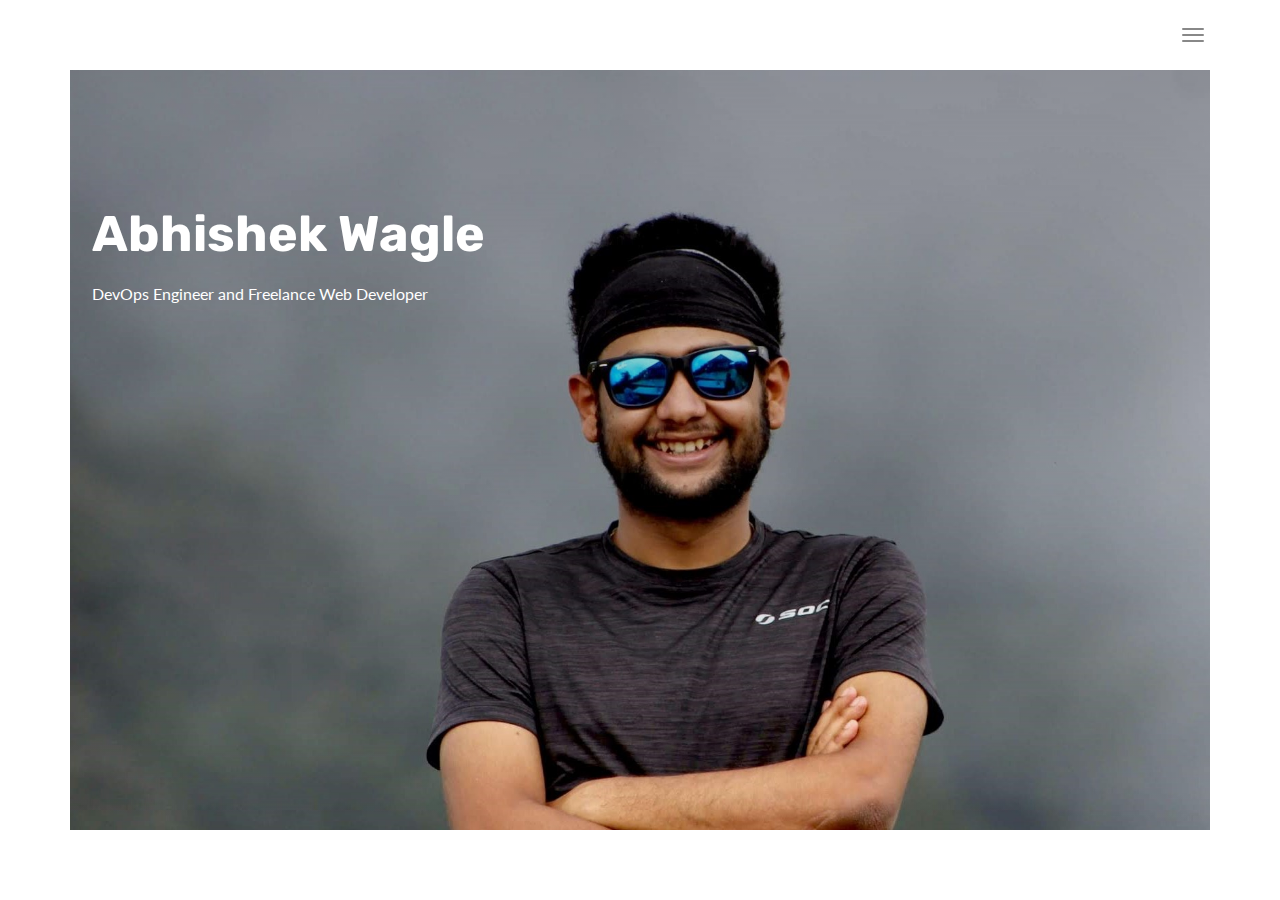
==== commit b49cfc3f: "change in image position" ====
--- a/complex-html/complex/index.html
+++ b/complex-html/complex/index.html
@@ -70,7 +70,7 @@
 </header>
 
   
-<div class="hero-full-container background-image-container white-text-container" style="background-image:url('./assets/images/img-home.jpg')">
+<div class="hero-full-container background-image-container white-text-container" style="background-image:url('./assets/images/img-abhi2.jpg')">
   <div class="overlay-gradient"></div>
   <div class="container">
     <div class="row">
@@ -78,7 +78,7 @@
         <div class="hero-full-wrapper">
           <div class="text-content">
             <h1>Abhishek Wagle</h1>
-            <p>I am a comp</p>
+            <p>DevOps Engineer and Freelance Web Developer</p>
           </div>
         </div>
       </div>
--- a/complex-html/complex/main.3da94fde.css
+++ b/complex-html/complex/main.3da94fde.css
@@ -5,5 +5,6 @@
  */
 /*! normalize.css v3.0.3 | MIT License | github.com/necolas/normalize.css */html{font-family:sans-serif;-ms-text-size-adjust:100%;-webkit-text-size-adjust:100%}body{margin:0}article,aside,details,figcaption,figure,footer,header,hgroup,main,menu,nav,section,summary{display:block}audio,canvas,progress,video{display:inline-block;vertical-align:baseline}audio:not([controls]){display:none;height:0}[hidden],template{display:none}a{background-color:transparent}a:active,a:hover{outline:0}abbr[title]{border-bottom:1px dotted}b,strong{font-weight:700}dfn{font-style:italic}h1{font-size:2em;margin:.67em 0}mark{background:#ff0;color:#000}small{font-size:80%}sub,sup{font-size:75%;line-height:0;position:relative;vertical-align:baseline}sup{top:-.5em}sub{bottom:-.25em}img{border:0}svg:not(:root){overflow:hidden}figure{margin:1em 40px}hr{box-sizing:content-box;height:0}pre{overflow:auto}code,kbd,pre,samp{font-family:monospace,monospace;font-size:1em}button,input,optgroup,select,textarea{color:inherit;font:inherit;margin:0}button{overflow:visible}button,select{text-transform:none}button,html input[type=button],input[type=reset],input[type=submit]{-webkit-appearance:button;cursor:pointer}button[disabled],html input[disabled]{cursor:default}button::-moz-focus-inner,input::-moz-focus-inner{border:0;padding:0}input{line-height:normal}input[type=checkbox],input[type=radio]{box-sizing:border-box;padding:0}input[type=number]::-webkit-inner-spin-button,input[type=number]::-webkit-outer-spin-button{height:auto}input[type=search]{-webkit-appearance:textfield;box-sizing:content-box}input[type=search]::-webkit-search-cancel-button,input[type=search]::-webkit-search-decoration{-webkit-appearance:none}fieldset{border:1px solid silver;margin:0 2px;padding:.35em .625em .75em}textarea{overflow:auto}optgroup{font-weight:700}table{border-collapse:collapse;border-spacing:0}td,th{padding:0}
 
-/*! Source: https://github.com/h5bp/html5-boilerplate/blob/master/src/css/main.css */@media print{*,:after,:before{background:transparent!important;color:#000!important;box-shadow:none!important;text-shadow:none!important}a,a:visited{text-decoration:underline}a[href]:after{content:" (" attr(href) ")"}abbr[title]:after{content:" (" attr(title) ")"}a[href^="#"]:after,a[href^="javascript:"]:after{content:""}blockquote,pre{border:1px solid #999;page-break-inside:avoid}thead{display:table-header-group}img,tr{page-break-inside:avoid}img{max-width:100%!important}h2,h3,p{orphans:3;widows:3}h2,h3{page-break-after:avoid}.navbar{display:none}.btn>.caret,.dropup>.btn>.caret{border-top-color:#000!important}.label{border:1px solid #000}.table{border-collapse:collapse!important}.table td,.table th{background-color:#fff!important}.table-bordered td,.table-bordered th{border:1px solid #ddd!important}}*,:after,:before{-webkit-box-sizing:border-box;-moz-box-sizing:border-box;box-sizing:border-box}html{font-size:10px;-webkit-tap-highlight-color:transparent}body{font-family:Lato,Helvetica,Arial,sans-serif;font-size:16px;line-height:2;color:#333;background-color:#fff}button,input,select,textarea{font-family:inherit;font-size:inherit;line-height:inherit}a{color:#333;text-decoration:none}a:focus,a:hover{color:#0d0d0d;text-decoration:underline}a:focus{outline:5px auto -webkit-focus-ring-color;outline-offset:-2px}figure{margin:0}img{vertical-align:middle}.img-responsive{display:block;max-width:100%;height:auto}.img-rounded{border-radius:0}.img-thumbnail{padding:4px;line-height:2;background-color:#fff;border:1px solid #ddd;border-radius:0;-webkit-transition:all .2s ease-in-out;-o-transition:all .2s ease-in-out;transition:all .2s ease-in-out;display:inline-block;max-width:100%;height:auto}.img-circle{border-radius:50%}hr{margin-top:32px;margin-bottom:32px;border:0;border-top:1px solid #eee}.sr-only{position:absolute;width:1px;height:1px;margin:-1px;padding:0;overflow:hidden;clip:rect(0,0,0,0);border:0}.sr-only-focusable:active,.sr-only-focusable:focus{position:static;width:auto;height:auto;margin:0;overflow:visible;clip:auto}[role=button]{cursor:pointer}.h1,.h2,.h3,.h4,.h5,.h6,h1,h2,h3,h4,h5,h6{font-family:Rubik,Helvetica,Arial,sans-serif;font-weight:700;line-height:1.1;color:#000}.h1 .small,.h1 small,.h2 .small,.h2 small,.h3 .small,.h3 small,.h4 .small,.h4 small,.h5 .small,.h5 small,.h6 .small,.h6 small,h1 .small,h1 small,h2 .small,h2 small,h3 .small,h3 small,h4 .small,h4 small,h5 .small,h5 small,h6 .small,h6 small{font-weight:400;line-height:1;color:#777}.h1,.h2,.h3,h1,h2,h3{margin-top:32px;margin-bottom:16px}.h1 .small,.h1 small,.h2 .small,.h2 small,.h3 .small,.h3 small,h1 .small,h1 small,h2 .small,h2 small,h3 .small,h3 small{font-size:65%}.h4,.h5,.h6,h4,h5,h6{margin-top:16px;margin-bottom:16px}.h4 .small,.h4 small,.h5 .small,.h5 small,.h6 .small,.h6 small,h4 .small,h4 small,h5 .small,h5 small,h6 .small,h6 small{font-size:75%}.h1,h1{font-size:50px}.h2,h2{font-size:37px}.h3,h3{font-size:29px}.h4,h4{font-size:22px}.h5,h5{font-size:16px}.h6,h6{font-size:14px}p{margin:0 0 16px}.lead{margin-bottom:32px;font-size:18px;font-weight:300;line-height:1.4}@media (min-width:768px){.lead{font-size:24px}}.small,small{font-size:87%}.mark,mark{background-color:#fcf8e3;padding:.2em}.text-left{text-align:left}.text-right{text-align:right}.text-center{text-align:center}.text-justify{text-align:justify}.text-nowrap{white-space:nowrap}.text-lowercase{text-transform:lowercase}.initialism,.text-uppercase{text-transform:uppercase}.text-capitalize{text-transform:capitalize}.text-muted{color:#777}.text-primary{color:#333}a.text-primary:focus,a.text-primary:hover{color:#1a1a1a}.text-success{color:#fff}a.text-success:focus,a.text-success:hover{color:#e6e6e6}.text-info{color:#31708f}a.text-info:focus,a.text-info:hover{color:#245269}.text-warning{color:#8a6d3b}a.text-warning:focus,a.text-warning:hover{color:#66512c}.text-danger{color:#fff}a.text-danger:focus,a.text-danger:hover{color:#e6e6e6}.bg-primary{color:#fff;background-color:#333}a.bg-primary:focus,a.bg-primary:hover{background-color:#1a1a1a}.bg-success{background-color:#684ad7}a.bg-success:focus,a.bg-success:hover{background-color:#4b2bc3}.bg-info{background-color:#d9edf7}a.bg-info:focus,a.bg-info:hover{background-color:#afd9ee}.bg-warning{background-color:#fcf8e3}a.bg-warning:focus,a.bg-warning:hover{background-color:#f7ecb5}.bg-danger{background-color:#d9534f}a.bg-danger:focus,a.bg-danger:hover{background-color:#c9302c}.page-header{padding-bottom:15px;margin:64px 0 32px;border-bottom:1px solid #eee}ol,ul{margin-top:0;margin-bottom:16px}ol ol,ol ul,ul ol,ul ul{margin-bottom:0}.list-inline,.list-unstyled{padding-left:0;list-style:none}.list-inline{margin-left:-5px}.list-inline>li{display:inline-block;padding-left:5px;padding-right:5px}dl{margin-top:0;margin-bottom:32px}dd,dt{line-height:2}dt{font-weight:700}dd{margin-left:0}.dl-horizontal dd:after,.dl-horizontal dd:before{content:" ";display:table}.dl-horizontal dd:after{clear:both}@media (min-width:768px){.dl-horizontal dt{float:left;width:160px;clear:left;text-align:right;overflow:hidden;text-overflow:ellipsis;white-space:nowrap}.dl-horizontal dd{margin-left:180px}}abbr[data-original-title],abbr[title]{cursor:help;border-bottom:1px dotted #777}.initialism{font-size:90%}blockquote{padding:16px 32px;margin:0 0 32px;font-size:20px;border-left:5px solid #eee}blockquote ol:last-child,blockquote p:last-child,blockquote ul:last-child{margin-bottom:0}blockquote .small,blockquote footer,blockquote small{display:block;font-size:80%;line-height:2;color:#777}blockquote .small:before,blockquote footer:before,blockquote small:before{content:"\2014   \A0"}.blockquote-reverse,blockquote.pull-right{padding-right:15px;padding-left:0;border-right:5px solid #eee;border-left:0;text-align:right}.blockquote-reverse .small:before,.blockquote-reverse footer:before,.blockquote-reverse small:before,blockquote.pull-right .small:before,blockquote.pull-right footer:before,blockquote.pull-right small:before{content:""}.blockquote-reverse .small:after,.blockquote-reverse footer:after,.blockquote-reverse small:after,blockquote.pull-right .small:after,blockquote.pull-right footer:after,blockquote.pull-right small:after{content:"\A0   \2014"}address{margin-bottom:32px;font-style:normal;line-height:2}code,kbd,pre,samp{font-family:Menlo,Monaco,Consolas,Courier New,monospace}code{color:#c7254e;background-color:#f9f2f4}code,kbd{padding:2px 4px;font-size:90%;border-radius:0}kbd{color:#fff;background-color:#333;box-shadow:inset 0 -1px 0 rgba(0,0,0,.25)}kbd kbd{padding:0;font-size:100%;font-weight:700;box-shadow:none}pre{display:block;padding:15.5px;margin:0 0 16px;font-size:15px;line-height:2;word-break:break-all;word-wrap:break-word;color:#333;background-color:#f5f5f5;border:1px solid #ccc;border-radius:0}pre code{padding:0;font-size:inherit;color:inherit;white-space:pre-wrap;background-color:transparent;border-radius:0}.pre-scrollable{max-height:340px;overflow-y:scroll}.container{margin-right:auto;margin-left:auto;padding-left:15px;padding-right:15px}.container:after,.container:before{content:" ";display:table}.container:after{clear:both}@media (min-width:768px){.container{width:750px}}@media (min-width:992px){.container{width:970px}}@media (min-width:1200px){.container{width:1170px}}.container-fluid{margin-right:auto;margin-left:auto;padding-left:15px;padding-right:15px}.container-fluid:after,.container-fluid:before{content:" ";display:table}.container-fluid:after{clear:both}.row{margin-left:-15px;margin-right:-15px}.row:after,.row:before{content:" ";display:table}.row:after{clear:both}.col-lg-1,.col-lg-2,.col-lg-3,.col-lg-4,.col-lg-5,.col-lg-6,.col-lg-7,.col-lg-8,.col-lg-9,.col-lg-10,.col-lg-11,.col-lg-12,.col-md-1,.col-md-2,.col-md-3,.col-md-4,.col-md-5,.col-md-6,.col-md-7,.col-md-8,.col-md-9,.col-md-10,.col-md-11,.col-md-12,.col-sm-1,.col-sm-2,.col-sm-3,.col-sm-4,.col-sm-5,.col-sm-6,.col-sm-7,.col-sm-8,.col-sm-9,.col-sm-10,.col-sm-11,.col-sm-12,.col-xs-1,.col-xs-2,.col-xs-3,.col-xs-4,.col-xs-5,.col-xs-6,.col-xs-7,.col-xs-8,.col-xs-9,.col-xs-10,.col-xs-11,.col-xs-12{position:relative;min-height:1px;padding-left:15px;padding-right:15px}.col-xs-1,.col-xs-2,.col-xs-3,.col-xs-4,.col-xs-5,.col-xs-6,.col-xs-7,.col-xs-8,.col-xs-9,.col-xs-10,.col-xs-11,.col-xs-12{float:left}.col-xs-1{width:8.33333%}.col-xs-2{width:16.66667%}.col-xs-3{width:25%}.col-xs-4{width:33.33333%}.col-xs-5{width:41.66667%}.col-xs-6{width:50%}.col-xs-7{width:58.33333%}.col-xs-8{width:66.66667%}.col-xs-9{width:75%}.col-xs-10{width:83.33333%}.col-xs-11{width:91.66667%}.col-xs-12{width:100%}.col-xs-pull-0{right:auto}.col-xs-pull-1{right:8.33333%}.col-xs-pull-2{right:16.66667%}.col-xs-pull-3{right:25%}.col-xs-pull-4{right:33.33333%}.col-xs-pull-5{right:41.66667%}.col-xs-pull-6{right:50%}.col-xs-pull-7{right:58.33333%}.col-xs-pull-8{right:66.66667%}.col-xs-pull-9{right:75%}.col-xs-pull-10{right:83.33333%}.col-xs-pull-11{right:91.66667%}.col-xs-pull-12{right:100%}.col-xs-push-0{left:auto}.col-xs-push-1{left:8.33333%}.col-xs-push-2{left:16.66667%}.col-xs-push-3{left:25%}.col-xs-push-4{left:33.33333%}.col-xs-push-5{left:41.66667%}.col-xs-push-6{left:50%}.col-xs-push-7{left:58.33333%}.col-xs-push-8{left:66.66667%}.col-xs-push-9{left:75%}.col-xs-push-10{left:83.33333%}.col-xs-push-11{left:91.66667%}.col-xs-push-12{left:100%}.col-xs-offset-0{margin-left:0}.col-xs-offset-1{margin-left:8.33333%}.col-xs-offset-2{margin-left:16.66667%}.col-xs-offset-3{margin-left:25%}.col-xs-offset-4{margin-left:33.33333%}.col-xs-offset-5{margin-left:41.66667%}.col-xs-offset-6{margin-left:50%}.col-xs-offset-7{margin-left:58.33333%}.col-xs-offset-8{margin-left:66.66667%}.col-xs-offset-9{margin-left:75%}.col-xs-offset-10{margin-left:83.33333%}.col-xs-offset-11{margin-left:91.66667%}.col-xs-offset-12{margin-left:100%}@media (min-width:768px){.col-sm-1,.col-sm-2,.col-sm-3,.col-sm-4,.col-sm-5,.col-sm-6,.col-sm-7,.col-sm-8,.col-sm-9,.col-sm-10,.col-sm-11,.col-sm-12{float:left}.col-sm-1{width:8.33333%}.col-sm-2{width:16.66667%}.col-sm-3{width:25%}.col-sm-4{width:33.33333%}.col-sm-5{width:41.66667%}.col-sm-6{width:50%}.col-sm-7{width:58.33333%}.col-sm-8{width:66.66667%}.col-sm-9{width:75%}.col-sm-10{width:83.33333%}.col-sm-11{width:91.66667%}.col-sm-12{width:100%}.col-sm-pull-0{right:auto}.col-sm-pull-1{right:8.33333%}.col-sm-pull-2{right:16.66667%}.col-sm-pull-3{right:25%}.col-sm-pull-4{right:33.33333%}.col-sm-pull-5{right:41.66667%}.col-sm-pull-6{right:50%}.col-sm-pull-7{right:58.33333%}.col-sm-pull-8{right:66.66667%}.col-sm-pull-9{right:75%}.col-sm-pull-10{right:83.33333%}.col-sm-pull-11{right:91.66667%}.col-sm-pull-12{right:100%}.col-sm-push-0{left:auto}.col-sm-push-1{left:8.33333%}.col-sm-push-2{left:16.66667%}.col-sm-push-3{left:25%}.col-sm-push-4{left:33.33333%}.col-sm-push-5{left:41.66667%}.col-sm-push-6{left:50%}.col-sm-push-7{left:58.33333%}.col-sm-push-8{left:66.66667%}.col-sm-push-9{left:75%}.col-sm-push-10{left:83.33333%}.col-sm-push-11{left:91.66667%}.col-sm-push-12{left:100%}.col-sm-offset-0{margin-left:0}.col-sm-offset-1{margin-left:8.33333%}.col-sm-offset-2{margin-left:16.66667%}.col-sm-offset-3{margin-left:25%}.col-sm-offset-4{margin-left:33.33333%}.col-sm-offset-5{margin-left:41.66667%}.col-sm-offset-6{margin-left:50%}.col-sm-offset-7{margin-left:58.33333%}.col-sm-offset-8{margin-left:66.66667%}.col-sm-offset-9{margin-left:75%}.col-sm-offset-10{margin-left:83.33333%}.col-sm-offset-11{margin-left:91.66667%}.col-sm-offset-12{margin-left:100%}}@media (min-width:992px){.col-md-1,.col-md-2,.col-md-3,.col-md-4,.col-md-5,.col-md-6,.col-md-7,.col-md-8,.col-md-9,.col-md-10,.col-md-11,.col-md-12{float:left}.col-md-1{width:8.33333%}.col-md-2{width:16.66667%}.col-md-3{width:25%}.col-md-4{width:33.33333%}.col-md-5{width:41.66667%}.col-md-6{width:50%}.col-md-7{width:58.33333%}.col-md-8{width:66.66667%}.col-md-9{width:75%}.col-md-10{width:83.33333%}.col-md-11{width:91.66667%}.col-md-12{width:100%}.col-md-pull-0{right:auto}.col-md-pull-1{right:8.33333%}.col-md-pull-2{right:16.66667%}.col-md-pull-3{right:25%}.col-md-pull-4{right:33.33333%}.col-md-pull-5{right:41.66667%}.col-md-pull-6{right:50%}.col-md-pull-7{right:58.33333%}.col-md-pull-8{right:66.66667%}.col-md-pull-9{right:75%}.col-md-pull-10{right:83.33333%}.col-md-pull-11{right:91.66667%}.col-md-pull-12{right:100%}.col-md-push-0{left:auto}.col-md-push-1{left:8.33333%}.col-md-push-2{left:16.66667%}.col-md-push-3{left:25%}.col-md-push-4{left:33.33333%}.col-md-push-5{left:41.66667%}.col-md-push-6{left:50%}.col-md-push-7{left:58.33333%}.col-md-push-8{left:66.66667%}.col-md-push-9{left:75%}.col-md-push-10{left:83.33333%}.col-md-push-11{left:91.66667%}.col-md-push-12{left:100%}.col-md-offset-0{margin-left:0}.col-md-offset-1{margin-left:8.33333%}.col-md-offset-2{margin-left:16.66667%}.col-md-offset-3{margin-left:25%}.col-md-offset-4{margin-left:33.33333%}.col-md-offset-5{margin-left:41.66667%}.col-md-offset-6{margin-left:50%}.col-md-offset-7{margin-left:58.33333%}.col-md-offset-8{margin-left:66.66667%}.col-md-offset-9{margin-left:75%}.col-md-offset-10{margin-left:83.33333%}.col-md-offset-11{margin-left:91.66667%}.col-md-offset-12{margin-left:100%}}@media (min-width:1200px){.col-lg-1,.col-lg-2,.col-lg-3,.col-lg-4,.col-lg-5,.col-lg-6,.col-lg-7,.col-lg-8,.col-lg-9,.col-lg-10,.col-lg-11,.col-lg-12{float:left}.col-lg-1{width:8.33333%}.col-lg-2{width:16.66667%}.col-lg-3{width:25%}.col-lg-4{width:33.33333%}.col-lg-5{width:41.66667%}.col-lg-6{width:50%}.col-lg-7{width:58.33333%}.col-lg-8{width:66.66667%}.col-lg-9{width:75%}.col-lg-10{width:83.33333%}.col-lg-11{width:91.66667%}.col-lg-12{width:100%}.col-lg-pull-0{right:auto}.col-lg-pull-1{right:8.33333%}.col-lg-pull-2{right:16.66667%}.col-lg-pull-3{right:25%}.col-lg-pull-4{right:33.33333%}.col-lg-pull-5{right:41.66667%}.col-lg-pull-6{right:50%}.col-lg-pull-7{right:58.33333%}.col-lg-pull-8{right:66.66667%}.col-lg-pull-9{right:75%}.col-lg-pull-10{right:83.33333%}.col-lg-pull-11{right:91.66667%}.col-lg-pull-12{right:100%}.col-lg-push-0{left:auto}.col-lg-push-1{left:8.33333%}.col-lg-push-2{left:16.66667%}.col-lg-push-3{left:25%}.col-lg-push-4{left:33.33333%}.col-lg-push-5{left:41.66667%}.col-lg-push-6{left:50%}.col-lg-push-7{left:58.33333%}.col-lg-push-8{left:66.66667%}.col-lg-push-9{left:75%}.col-lg-push-10{left:83.33333%}.col-lg-push-11{left:91.66667%}.col-lg-push-12{left:100%}.col-lg-offset-0{margin-left:0}.col-lg-offset-1{margin-left:8.33333%}.col-lg-offset-2{margin-left:16.66667%}.col-lg-offset-3{margin-left:25%}.col-lg-offset-4{margin-left:33.33333%}.col-lg-offset-5{margin-left:41.66667%}.col-lg-offset-6{margin-left:50%}.col-lg-offset-7{margin-left:58.33333%}.col-lg-offset-8{margin-left:66.66667%}.col-lg-offset-9{margin-left:75%}.col-lg-offset-10{margin-left:83.33333%}.col-lg-offset-11{margin-left:91.66667%}.col-lg-offset-12{margin-left:100%}}table{background-color:transparent}caption{padding-top:8px;padding-bottom:8px;color:#777}caption,th{text-align:left}.table{width:100%;max-width:100%;margin-bottom:32px}.table>tbody>tr>td,.table>tbody>tr>th,.table>tfoot>tr>td,.table>tfoot>tr>th,.table>thead>tr>td,.table>thead>tr>th{padding:8px;line-height:2;vertical-align:top;border-top:1px solid #ddd}.table>thead>tr>th{vertical-align:bottom;border-bottom:2px solid #ddd}.table>caption+thead>tr:first-child>td,.table>caption+thead>tr:first-child>th,.table>colgroup+thead>tr:first-child>td,.table>colgroup+thead>tr:first-child>th,.table>thead:first-child>tr:first-child>td,.table>thead:first-child>tr:first-child>th{border-top:0}.table>tbody+tbody{border-top:2px solid #ddd}.table .table{background-color:#fff}.table-condensed>tbody>tr>td,.table-condensed>tbody>tr>th,.table-condensed>tfoot>tr>td,.table-condensed>tfoot>tr>th,.table-condensed>thead>tr>td,.table-condensed>thead>tr>th{padding:5px}.table-bordered,.table-bordered>tbody>tr>td,.table-bordered>tbody>tr>th,.table-bordered>tfoot>tr>td,.table-bordered>tfoot>tr>th,.table-bordered>thead>tr>td,.table-bordered>thead>tr>th{border:1px solid #ddd}.table-bordered>thead>tr>td,.table-bordered>thead>tr>th{border-bottom-width:2px}.table-striped>tbody>tr:nth-of-type(odd){background-color:#f9f9f9}.table-hover>tbody>tr:hover{background-color:#f5f5f5}table col[class*=col-]{position:static;float:none;display:table-column}table td[class*=col-],table th[class*=col-]{position:static;float:none;display:table-cell}.table>tbody>tr.active>td,.table>tbody>tr.active>th,.table>tbody>tr>td.active,.table>tbody>tr>th.active,.table>tfoot>tr.active>td,.table>tfoot>tr.active>th,.table>tfoot>tr>td.active,.table>tfoot>tr>th.active,.table>thead>tr.active>td,.table>thead>tr.active>th,.table>thead>tr>td.active,.table>thead>tr>th.active{background-color:#f5f5f5}.table-hover>tbody>tr.active:hover>td,.table-hover>tbody>tr.active:hover>th,.table-hover>tbody>tr:hover>.active,.table-hover>tbody>tr>td.active:hover,.table-hover>tbody>tr>th.active:hover{background-color:#e8e8e8}.table>tbody>tr.success>td,.table>tbody>tr.success>th,.table>tbody>tr>td.success,.table>tbody>tr>th.success,.table>tfoot>tr.success>td,.table>tfoot>tr.success>th,.table>tfoot>tr>td.success,.table>tfoot>tr>th.success,.table>thead>tr.success>td,.table>thead>tr.success>th,.table>thead>tr>td.success,.table>thead>tr>th.success{background-color:#684ad7}.table-hover>tbody>tr.success:hover>td,.table-hover>tbody>tr.success:hover>th,.table-hover>tbody>tr:hover>.success,.table-hover>tbody>tr>td.success:hover,.table-hover>tbody>tr>th.success:hover{background-color:#5735d2}.table>tbody>tr.info>td,.table>tbody>tr.info>th,.table>tbody>tr>td.info,.table>tbody>tr>th.info,.table>tfoot>tr.info>td,.table>tfoot>tr.info>th,.table>tfoot>tr>td.info,.table>tfoot>tr>th.info,.table>thead>tr.info>td,.table>thead>tr.info>th,.table>thead>tr>td.info,.table>thead>tr>th.info{background-color:#d9edf7}.table-hover>tbody>tr.info:hover>td,.table-hover>tbody>tr.info:hover>th,.table-hover>tbody>tr:hover>.info,.table-hover>tbody>tr>td.info:hover,.table-hover>tbody>tr>th.info:hover{background-color:#c4e3f3}.table>tbody>tr.warning>td,.table>tbody>tr.warning>th,.table>tbody>tr>td.warning,.table>tbody>tr>th.warning,.table>tfoot>tr.warning>td,.table>tfoot>tr.warning>th,.table>tfoot>tr>td.warning,.table>tfoot>tr>th.warning,.table>thead>tr.warning>td,.table>thead>tr.warning>th,.table>thead>tr>td.warning,.table>thead>tr>th.warning{background-color:#fcf8e3}.table-hover>tbody>tr.warning:hover>td,.table-hover>tbody>tr.warning:hover>th,.table-hover>tbody>tr:hover>.warning,.table-hover>tbody>tr>td.warning:hover,.table-hover>tbody>tr>th.warning:hover{background-color:#faf2cc}.table>tbody>tr.danger>td,.table>tbody>tr.danger>th,.table>tbody>tr>td.danger,.table>tbody>tr>th.danger,.table>tfoot>tr.danger>td,.table>tfoot>tr.danger>th,.table>tfoot>tr>td.danger,.table>tfoot>tr>th.danger,.table>thead>tr.danger>td,.table>thead>tr.danger>th,.table>thead>tr>td.danger,.table>thead>tr>th.danger{background-color:#d9534f}.table-hover>tbody>tr.danger:hover>td,.table-hover>tbody>tr.danger:hover>th,.table-hover>tbody>tr:hover>.danger,.table-hover>tbody>tr>td.danger:hover,.table-hover>tbody>tr>th.danger:hover{background-color:#d43f3a}.table-responsive{overflow-x:auto;min-height:.01%}@media screen and (max-width:767px){.table-responsive{width:100%;margin-bottom:24px;overflow-y:hidden;-ms-overflow-style:-ms-autohiding-scrollbar;border:1px solid #ddd}.table-responsive>.table{margin-bottom:0}.table-responsive>.table>tbody>tr>td,.table-responsive>.table>tbody>tr>th,.table-responsive>.table>tfoot>tr>td,.table-responsive>.table>tfoot>tr>th,.table-responsive>.table>thead>tr>td,.table-responsive>.table>thead>tr>th{white-space:nowrap}.table-responsive>.table-bordered{border:0}.table-responsive>.table-bordered>tbody>tr>td:first-child,.table-responsive>.table-bordered>tbody>tr>th:first-child,.table-responsive>.table-bordered>tfoot>tr>td:first-child,.table-responsive>.table-bordered>tfoot>tr>th:first-child,.table-responsive>.table-bordered>thead>tr>td:first-child,.table-responsive>.table-bordered>thead>tr>th:first-child{border-left:0}.table-responsive>.table-bordered>tbody>tr>td:last-child,.table-responsive>.table-bordered>tbody>tr>th:last-child,.table-responsive>.table-bordered>tfoot>tr>td:last-child,.table-responsive>.table-bordered>tfoot>tr>th:last-child,.table-responsive>.table-bordered>thead>tr>td:last-child,.table-responsive>.table-bordered>thead>tr>th:last-child{border-right:0}.table-responsive>.table-bordered>tbody>tr:last-child>td,.table-responsive>.table-bordered>tbody>tr:last-child>th,.table-responsive>.table-bordered>tfoot>tr:last-child>td,.table-responsive>.table-bordered>tfoot>tr:last-child>th{border-bottom:0}}fieldset{margin:0;min-width:0}fieldset,legend{padding:0;border:0}legend{display:block;width:100%;margin-bottom:32px;font-size:24px;line-height:inherit;color:#333;border-bottom:1px solid #e5e5e5}label{display:inline-block;max-width:100%;margin-bottom:5px;font-weight:700}input[type=search]{-webkit-box-sizing:border-box;-moz-box-sizing:border-box;box-sizing:border-box}input[type=checkbox],input[type=radio]{margin:4px 0 0;margin-top:1px\9;line-height:normal}input[type=file]{display:block}input[type=range]{display:block;width:100%}select[multiple],select[size]{height:auto}input[type=checkbox]:focus,input[type=file]:focus,input[type=radio]:focus{outline:5px auto -webkit-focus-ring-color;outline-offset:-2px}output{padding-top:7px}.form-control,output{display:block;font-size:16px;line-height:2;color:#555}.form-control{width:100%;height:46px;padding:6px 12px;background-color:#fff;background-image:none;border:1px solid #000;border-radius:0;-webkit-box-shadow:inset 0 1px 1px rgba(0,0,0,.075);box-shadow:inset 0 1px 1px rgba(0,0,0,.075);-webkit-transition:border-color .15s ease-in-out,box-shadow .15s ease-in-out;-o-transition:border-color ease-in-out .15s,box-shadow ease-in-out .15s;transition:border-color .15s ease-in-out,box-shadow .15s ease-in-out}.form-control:focus{border-color:#66afe9;outline:0;-webkit-box-shadow:inset 0 1px 1px rgba(0,0,0,.075),0 0 8px rgba(102,175,233,.6);box-shadow:inset 0 1px 1px rgba(0,0,0,.075),0 0 8px rgba(102,175,233,.6)}.form-control::-moz-placeholder{color:#999;opacity:1}.form-control:-ms-input-placeholder{color:#999}.form-control::-webkit-input-placeholder{color:#999}.form-control::-ms-expand{border:0;background-color:transparent}.form-control[disabled],.form-control[readonly],fieldset[disabled] .form-control{background-color:#eee;opacity:1}.form-control[disabled],fieldset[disabled] .form-control{cursor:not-allowed}textarea.form-control{height:auto}input[type=search]{-webkit-appearance:none}@media screen and (-webkit-min-device-pixel-ratio:0){input[type=date].form-control,input[type=datetime-local].form-control,input[type=month].form-control,input[type=time].form-control{line-height:46px}.input-group-sm>.input-group-btn>input[type=date].btn,.input-group-sm>.input-group-btn>input[type=datetime-local].btn,.input-group-sm>.input-group-btn>input[type=month].btn,.input-group-sm>.input-group-btn>input[type=time].btn,.input-group-sm>input[type=date].form-control,.input-group-sm>input[type=date].input-group-addon,.input-group-sm>input[type=datetime-local].form-control,.input-group-sm>input[type=datetime-local].input-group-addon,.input-group-sm>input[type=month].form-control,.input-group-sm>input[type=month].input-group-addon,.input-group-sm>input[type=time].form-control,.input-group-sm>input[type=time].input-group-addon,.input-group-sm input[type=date],.input-group-sm input[type=datetime-local],.input-group-sm input[type=month],.input-group-sm input[type=time],input[type=date].input-sm,input[type=datetime-local].input-sm,input[type=month].input-sm,input[type=time].input-sm{line-height:33px}.input-group-lg>.input-group-btn>input[type=date].btn,.input-group-lg>.input-group-btn>input[type=datetime-local].btn,.input-group-lg>.input-group-btn>input[type=month].btn,.input-group-lg>.input-group-btn>input[type=time].btn,.input-group-lg>input[type=date].form-control,.input-group-lg>input[type=date].input-group-addon,.input-group-lg>input[type=datetime-local].form-control,.input-group-lg>input[type=datetime-local].input-group-addon,.input-group-lg>input[type=month].form-control,.input-group-lg>input[type=month].input-group-addon,.input-group-lg>input[type=time].form-control,.input-group-lg>input[type=time].input-group-addon,.input-group-lg input[type=date],.input-group-lg input[type=datetime-local],.input-group-lg input[type=month],.input-group-lg input[type=time],input[type=date].input-lg,input[type=datetime-local].input-lg,input[type=month].input-lg,input[type=time].input-lg{line-height:49px}}.form-group{margin-bottom:15px}.checkbox,.radio{position:relative;display:block;margin-top:10px;margin-bottom:10px}.checkbox label,.radio label{min-height:32px;padding-left:20px;margin-bottom:0;font-weight:400;cursor:pointer}.checkbox-inline input[type=checkbox],.checkbox input[type=checkbox],.radio-inline input[type=radio],.radio input[type=radio]{position:absolute;margin-left:-20px;margin-top:4px\9}.checkbox+.checkbox,.radio+.radio{margin-top:-5px}.checkbox-inline,.radio-inline{position:relative;display:inline-block;padding-left:20px;margin-bottom:0;vertical-align:middle;font-weight:400;cursor:pointer}.checkbox-inline+.checkbox-inline,.radio-inline+.radio-inline{margin-top:0;margin-left:10px}.checkbox-inline.disabled,.checkbox.disabled label,.radio-inline.disabled,.radio.disabled label,fieldset[disabled] .checkbox-inline,fieldset[disabled] .checkbox label,fieldset[disabled] .radio-inline,fieldset[disabled] .radio label,fieldset[disabled] input[type=checkbox],fieldset[disabled] input[type=radio],input[type=checkbox].disabled,input[type=checkbox][disabled],input[type=radio].disabled,input[type=radio][disabled]{cursor:not-allowed}.form-control-static{padding-top:7px;padding-bottom:7px;margin-bottom:0;min-height:48px}.form-control-static.input-lg,.form-control-static.input-sm,.input-group-lg>.form-control-static.form-control,.input-group-lg>.form-control-static.input-group-addon,.input-group-lg>.input-group-btn>.form-control-static.btn,.input-group-sm>.form-control-static.form-control,.input-group-sm>.form-control-static.input-group-addon,.input-group-sm>.input-group-btn>.form-control-static.btn{padding-left:0;padding-right:0}.input-group-sm>.form-control,.input-group-sm>.input-group-addon,.input-group-sm>.input-group-btn>.btn,.input-sm{height:33px;padding:5px 10px;font-size:14px;line-height:1.5;border-radius:0}.input-group-sm>.input-group-btn>select.btn,.input-group-sm>select.form-control,.input-group-sm>select.input-group-addon,select.input-sm{height:33px;line-height:33px}.input-group-sm>.input-group-btn>select[multiple].btn,.input-group-sm>.input-group-btn>textarea.btn,.input-group-sm>select[multiple].form-control,.input-group-sm>select[multiple].input-group-addon,.input-group-sm>textarea.form-control,.input-group-sm>textarea.input-group-addon,select[multiple].input-sm,textarea.input-sm{height:auto}.form-group-sm .form-control{height:33px;padding:5px 10px;font-size:14px;line-height:1.5;border-radius:0}.form-group-sm select.form-control{height:33px;line-height:33px}.form-group-sm select[multiple].form-control,.form-group-sm textarea.form-control{height:auto}.form-group-sm .form-control-static{height:33px;min-height:46px;padding:6px 10px;font-size:14px;line-height:1.5}.input-group-lg>.form-control,.input-group-lg>.input-group-addon,.input-group-lg>.input-group-btn>.btn,.input-lg{height:49px;padding:10px 16px;font-size:20px;line-height:1.33333;border-radius:0}.input-group-lg>.input-group-btn>select.btn,.input-group-lg>select.form-control,.input-group-lg>select.input-group-addon,select.input-lg{height:49px;line-height:49px}.input-group-lg>.input-group-btn>select[multiple].btn,.input-group-lg>.input-group-btn>textarea.btn,.input-group-lg>select[multiple].form-control,.input-group-lg>select[multiple].input-group-addon,.input-group-lg>textarea.form-control,.input-group-lg>textarea.input-group-addon,select[multiple].input-lg,textarea.input-lg{height:auto}.form-group-lg .form-control{height:49px;padding:10px 16px;font-size:20px;line-height:1.33333;border-radius:0}.form-group-lg select.form-control{height:49px;line-height:49px}.form-group-lg select[multiple].form-control,.form-group-lg textarea.form-control{height:auto}.form-group-lg .form-control-static{height:49px;min-height:52px;padding:11px 16px;font-size:20px;line-height:1.33333}.has-feedback{position:relative}.has-feedback .form-control{padding-right:57.5px}.form-control-feedback{position:absolute;top:0;right:0;z-index:2;display:block;width:46px;height:46px;line-height:46px;text-align:center;pointer-events:none}.form-group-lg .form-control+.form-control-feedback,.input-group-lg+.form-control-feedback,.input-group-lg>.form-control+.form-control-feedback,.input-group-lg>.input-group-addon+.form-control-feedback,.input-group-lg>.input-group-btn>.btn+.form-control-feedback,.input-lg+.form-control-feedback{width:49px;height:49px;line-height:49px}.form-group-sm .form-control+.form-control-feedback,.input-group-sm+.form-control-feedback,.input-group-sm>.form-control+.form-control-feedback,.input-group-sm>.input-group-addon+.form-control-feedback,.input-group-sm>.input-group-btn>.btn+.form-control-feedback,.input-sm+.form-control-feedback{width:33px;height:33px;line-height:33px}.has-success .checkbox,.has-success .checkbox-inline,.has-success.checkbox-inline label,.has-success.checkbox label,.has-success .control-label,.has-success .help-block,.has-success .radio,.has-success .radio-inline,.has-success.radio-inline label,.has-success.radio label{color:#fff}.has-success .form-control{border-color:#fff;-webkit-box-shadow:inset 0 1px 1px rgba(0,0,0,.075);box-shadow:inset 0 1px 1px rgba(0,0,0,.075)}.has-success .form-control:focus{border-color:#e6e6e6;-webkit-box-shadow:inset 0 1px 1px rgba(0,0,0,.075),0 0 6px #fff;box-shadow:inset 0 1px 1px rgba(0,0,0,.075),0 0 6px #fff}.has-success .input-group-addon{color:#fff;border-color:#fff;background-color:#684ad7}.has-success .form-control-feedback{color:#fff}.has-warning .checkbox,.has-warning .checkbox-inline,.has-warning.checkbox-inline label,.has-warning.checkbox label,.has-warning .control-label,.has-warning .help-block,.has-warning .radio,.has-warning .radio-inline,.has-warning.radio-inline label,.has-warning.radio label{color:#8a6d3b}.has-warning .form-control{border-color:#8a6d3b;-webkit-box-shadow:inset 0 1px 1px rgba(0,0,0,.075);box-shadow:inset 0 1px 1px rgba(0,0,0,.075)}.has-warning .form-control:focus{border-color:#66512c;-webkit-box-shadow:inset 0 1px 1px rgba(0,0,0,.075),0 0 6px #c0a16b;box-shadow:inset 0 1px 1px rgba(0,0,0,.075),0 0 6px #c0a16b}.has-warning .input-group-addon{color:#8a6d3b;border-color:#8a6d3b;background-color:#fcf8e3}.has-warning .form-control-feedback{color:#8a6d3b}.has-error .checkbox,.has-error .checkbox-inline,.has-error.checkbox-inline label,.has-error.checkbox label,.has-error .control-label,.has-error .help-block,.has-error .radio,.has-error .radio-inline,.has-error.radio-inline label,.has-error.radio label{color:#fff}.has-error .form-control{border-color:#fff;-webkit-box-shadow:inset 0 1px 1px rgba(0,0,0,.075);box-shadow:inset 0 1px 1px rgba(0,0,0,.075)}.has-error .form-control:focus{border-color:#e6e6e6;-webkit-box-shadow:inset 0 1px 1px rgba(0,0,0,.075),0 0 6px #fff;box-shadow:inset 0 1px 1px rgba(0,0,0,.075),0 0 6px #fff}.has-error .input-group-addon{color:#fff;border-color:#fff;background-color:#d9534f}.has-error .form-control-feedback{color:#fff}.has-feedback label~.form-control-feedback{top:37px}.has-feedback label.sr-only~.form-control-feedback{top:0}.help-block{display:block;margin-top:5px;margin-bottom:10px;color:#737373}@media (min-width:768px){.form-inline .form-group{display:inline-block;margin-bottom:0;vertical-align:middle}.form-inline .form-control{display:inline-block;width:auto;vertical-align:middle}.form-inline .form-control-static{display:inline-block}.form-inline .input-group{display:inline-table;vertical-align:middle}.form-inline .input-group .form-control,.form-inline .input-group .input-group-addon,.form-inline .input-group .input-group-btn{width:auto}.form-inline .input-group>.form-control{width:100%}.form-inline .control-label{margin-bottom:0;vertical-align:middle}.form-inline .checkbox,.form-inline .radio{display:inline-block;margin-top:0;margin-bottom:0;vertical-align:middle}.form-inline .checkbox label,.form-inline .radio label{padding-left:0}.form-inline .checkbox input[type=checkbox],.form-inline .radio input[type=radio]{position:relative;margin-left:0}.form-inline .has-feedback .form-control-feedback{top:0}}.form-horizontal .checkbox,.form-horizontal .checkbox-inline,.form-horizontal .radio,.form-horizontal .radio-inline{margin-top:0;margin-bottom:0;padding-top:7px}.form-horizontal .checkbox,.form-horizontal .radio{min-height:39px}.form-horizontal .form-group{margin-left:-15px;margin-right:-15px}.form-horizontal .form-group:after,.form-horizontal .form-group:before{content:" ";display:table}.form-horizontal .form-group:after{clear:both}@media (min-width:768px){.form-horizontal .control-label{text-align:right;margin-bottom:0;padding-top:7px}}.form-horizontal .has-feedback .form-control-feedback{right:15px}@media (min-width:768px){.form-horizontal .form-group-lg .control-label{padding-top:11px;font-size:20px}}@media (min-width:768px){.form-horizontal .form-group-sm .control-label{padding-top:6px;font-size:14px}}.btn{display:inline-block;margin-bottom:0;font-weight:400;text-align:center;vertical-align:middle;touch-action:manipulation;cursor:pointer;background-image:none;border:1px solid transparent;white-space:nowrap;padding:6px 12px;font-size:16px;line-height:2;border-radius:0;-webkit-user-select:none;-moz-user-select:none;-ms-user-select:none;user-select:none}.btn.active.focus,.btn.active:focus,.btn.focus,.btn:active.focus,.btn:active:focus,.btn:focus{outline:5px auto -webkit-focus-ring-color;outline-offset:-2px}.btn.focus,.btn:focus,.btn:hover{color:#555;text-decoration:none}.btn.active,.btn:active{outline:0;background-image:none;-webkit-box-shadow:inset 0 3px 5px rgba(0,0,0,.125);box-shadow:inset 0 3px 5px rgba(0,0,0,.125)}.btn.disabled,.btn[disabled],fieldset[disabled] .btn{cursor:not-allowed;opacity:.65;filter:alpha(opacity=65);-webkit-box-shadow:none;box-shadow:none}a.btn.disabled,fieldset[disabled] a.btn{pointer-events:none}.btn-default{color:#555;background-color:transparent;border-color:#555}.btn-default.focus,.btn-default:focus{color:#555;background-color:transparent;border-color:#161616}.btn-default.active,.btn-default:active,.btn-default:hover,.open>.btn-default.dropdown-toggle{color:#555;background-color:transparent;border-color:#373737}.btn-default.active.focus,.btn-default.active:focus,.btn-default.active:hover,.btn-default:active.focus,.btn-default:active:focus,.btn-default:active:hover,.open>.btn-default.dropdown-toggle.focus,.open>.btn-default.dropdown-toggle:focus,.open>.btn-default.dropdown-toggle:hover{color:#555;background-color:transparent;border-color:#161616}.btn-default.active,.btn-default:active,.open>.btn-default.dropdown-toggle{background-image:none}.btn-default.disabled.focus,.btn-default.disabled:focus,.btn-default.disabled:hover,.btn-default[disabled].focus,.btn-default[disabled]:focus,.btn-default[disabled]:hover,fieldset[disabled] .btn-default.focus,fieldset[disabled] .btn-default:focus,fieldset[disabled] .btn-default:hover{background-color:transparent;border-color:#555}.btn-default .badge{color:transparent;background-color:#555}.btn-primary{color:#333;background-color:transparent;border-color:#333}.btn-primary.focus,.btn-primary:focus{color:#333;background-color:transparent;border-color:#000}.btn-primary.active,.btn-primary:active,.btn-primary:hover,.open>.btn-primary.dropdown-toggle{color:#333;background-color:transparent;border-color:#141414}.btn-primary.active.focus,.btn-primary.active:focus,.btn-primary.active:hover,.btn-primary:active.focus,.btn-primary:active:focus,.btn-primary:active:hover,.open>.btn-primary.dropdown-toggle.focus,.open>.btn-primary.dropdown-toggle:focus,.open>.btn-primary.dropdown-toggle:hover{color:#333;background-color:transparent;border-color:#000}.btn-primary.active,.btn-primary:active,.open>.btn-primary.dropdown-toggle{background-image:none}.btn-primary.disabled.focus,.btn-primary.disabled:focus,.btn-primary.disabled:hover,.btn-primary[disabled].focus,.btn-primary[disabled]:focus,.btn-primary[disabled]:hover,fieldset[disabled] .btn-primary.focus,fieldset[disabled] .btn-primary:focus,fieldset[disabled] .btn-primary:hover{background-color:transparent;border-color:#333}.btn-primary .badge{color:transparent;background-color:#333}.btn-success{color:#5cb85c;background-color:transparent;border-color:#5cb85c}.btn-success.focus,.btn-success:focus{color:#5cb85c;background-color:transparent;border-color:#2d672d}.btn-success.active,.btn-success:active,.btn-success:hover,.open>.btn-success.dropdown-toggle{color:#5cb85c;background-color:transparent;border-color:#419641}.btn-success.active.focus,.btn-success.active:focus,.btn-success.active:hover,.btn-success:active.focus,.btn-success:active:focus,.btn-success:active:hover,.open>.btn-success.dropdown-toggle.focus,.open>.btn-success.dropdown-toggle:focus,.open>.btn-success.dropdown-toggle:hover{color:#5cb85c;background-color:transparent;border-color:#2d672d}.btn-success.active,.btn-success:active,.open>.btn-success.dropdown-toggle{background-image:none}.btn-success.disabled.focus,.btn-success.disabled:focus,.btn-success.disabled:hover,.btn-success[disabled].focus,.btn-success[disabled]:focus,.btn-success[disabled]:hover,fieldset[disabled] .btn-success.focus,fieldset[disabled] .btn-success:focus,fieldset[disabled] .btn-success:hover{background-color:transparent;border-color:#5cb85c}.btn-success .badge{color:transparent;background-color:#5cb85c}.btn-info{border-color:#684ad7}.btn-info,.btn-info.focus,.btn-info:focus{color:#684ad7;background-color:transparent}.btn-info.focus,.btn-info:focus{border-color:#331d84}.btn-info.active,.btn-info:active,.btn-info:hover,.open>.btn-info.dropdown-toggle{color:#684ad7;background-color:transparent;border-color:#4829bb}.btn-info.active.focus,.btn-info.active:focus,.btn-info.active:hover,.btn-info:active.focus,.btn-info:active:focus,.btn-info:active:hover,.open>.btn-info.dropdown-toggle.focus,.open>.btn-info.dropdown-toggle:focus,.open>.btn-info.dropdown-toggle:hover{color:#684ad7;background-color:transparent;border-color:#331d84}.btn-info.active,.btn-info:active,.open>.btn-info.dropdown-toggle{background-image:none}.btn-info.disabled.focus,.btn-info.disabled:focus,.btn-info.disabled:hover,.btn-info[disabled].focus,.btn-info[disabled]:focus,.btn-info[disabled]:hover,fieldset[disabled] .btn-info.focus,fieldset[disabled] .btn-info:focus,fieldset[disabled] .btn-info:hover{background-color:transparent;border-color:#684ad7}.btn-info .badge{color:transparent;background-color:#684ad7}.btn-warning{color:#f0ad4e;background-color:transparent;border-color:#f0ad4e}.btn-warning.focus,.btn-warning:focus{color:#f0ad4e;background-color:transparent;border-color:#b06d0f}.btn-warning.active,.btn-warning:active,.btn-warning:hover,.open>.btn-warning.dropdown-toggle{color:#f0ad4e;background-color:transparent;border-color:#eb9316}.btn-warning.active.focus,.btn-warning.active:focus,.btn-warning.active:hover,.btn-warning:active.focus,.btn-warning:active:focus,.btn-warning:active:hover,.open>.btn-warning.dropdown-toggle.focus,.open>.btn-warning.dropdown-toggle:focus,.open>.btn-warning.dropdown-toggle:hover{color:#f0ad4e;background-color:transparent;border-color:#b06d0f}.btn-warning.active,.btn-warning:active,.open>.btn-warning.dropdown-toggle{background-image:none}.btn-warning.disabled.focus,.btn-warning.disabled:focus,.btn-warning.disabled:hover,.btn-warning[disabled].focus,.btn-warning[disabled]:focus,.btn-warning[disabled]:hover,fieldset[disabled] .btn-warning.focus,fieldset[disabled] .btn-warning:focus,fieldset[disabled] .btn-warning:hover{background-color:transparent;border-color:#f0ad4e}.btn-warning .badge{color:transparent;background-color:#f0ad4e}.btn-danger{color:#d9534f;background-color:transparent;border-color:#d9534f}.btn-danger.focus,.btn-danger:focus{color:#d9534f;background-color:transparent;border-color:#8b211e}.btn-danger.active,.btn-danger:active,.btn-danger:hover,.open>.btn-danger.dropdown-toggle{color:#d9534f;background-color:transparent;border-color:#c12e2a}.btn-danger.active.focus,.btn-danger.active:focus,.btn-danger.active:hover,.btn-danger:active.focus,.btn-danger:active:focus,.btn-danger:active:hover,.open>.btn-danger.dropdown-toggle.focus,.open>.btn-danger.dropdown-toggle:focus,.open>.btn-danger.dropdown-toggle:hover{color:#d9534f;background-color:transparent;border-color:#8b211e}.btn-danger.active,.btn-danger:active,.open>.btn-danger.dropdown-toggle{background-image:none}.btn-danger.disabled.focus,.btn-danger.disabled:focus,.btn-danger.disabled:hover,.btn-danger[disabled].focus,.btn-danger[disabled]:focus,.btn-danger[disabled]:hover,fieldset[disabled] .btn-danger.focus,fieldset[disabled] .btn-danger:focus,fieldset[disabled] .btn-danger:hover{background-color:transparent;border-color:#d9534f}.btn-danger .badge{color:transparent;background-color:#d9534f}.btn-link{color:#333;font-weight:400;border-radius:0}.btn-link,.btn-link.active,.btn-link:active,.btn-link[disabled],fieldset[disabled] .btn-link{background-color:transparent;-webkit-box-shadow:none;box-shadow:none}.btn-link,.btn-link:active,.btn-link:focus,.btn-link:hover{border-color:transparent}.btn-link:focus,.btn-link:hover{color:#0d0d0d;text-decoration:underline;background-color:transparent}.btn-link[disabled]:focus,.btn-link[disabled]:hover,fieldset[disabled] .btn-link:focus,fieldset[disabled] .btn-link:hover{color:#777;text-decoration:none}.btn-group-lg>.btn,.btn-lg{padding:10px 16px;font-size:20px;line-height:1.33333;border-radius:0}.btn-group-sm>.btn,.btn-sm{padding:5px 10px;font-size:14px;line-height:1.5;border-radius:0}.btn-group-xs>.btn,.btn-xs{padding:1px 5px;font-size:14px;line-height:1.5;border-radius:0}.btn-block{display:block;width:100%}.btn-block+.btn-block{margin-top:5px}input[type=button].btn-block,input[type=reset].btn-block,input[type=submit].btn-block{width:100%}.fade{opacity:0;-webkit-transition:opacity .15s linear;-o-transition:opacity .15s linear;transition:opacity .15s linear}.fade.in{opacity:1}.collapse{display:none}.collapse.in{display:block}tr.collapse.in{display:table-row}tbody.collapse.in{display:table-row-group}.collapsing{position:relative;height:0;overflow:hidden;-webkit-transition-property:height,visibility;transition-property:height,visibility;-webkit-transition-duration:.35s;transition-duration:.35s;-webkit-transition-timing-function:ease;transition-timing-function:ease}.caret{display:inline-block;width:0;height:0;margin-left:2px;vertical-align:middle;border-top:4px dashed;border-top:4px solid\9;border-right:4px solid transparent;border-left:4px solid transparent}.dropdown,.dropup{position:relative}.dropdown-toggle:focus{outline:0}.dropdown-menu{position:absolute;top:100%;left:0;z-index:1000;display:none;float:left;min-width:160px;padding:5px 0;margin:2px 0 0;list-style:none;font-size:16px;text-align:left;background-color:#fff;border:1px solid #ccc;border:1px solid rgba(0,0,0,.15);border-radius:0;-webkit-box-shadow:0 6px 12px rgba(0,0,0,.175);box-shadow:0 6px 12px rgba(0,0,0,.175);background-clip:padding-box}.dropdown-menu.pull-right{right:0;left:auto}.dropdown-menu .divider{height:1px;margin:15px 0;overflow:hidden;background-color:#e5e5e5}.dropdown-menu>li>a{display:block;padding:3px 20px;clear:both;font-weight:400;line-height:2;color:#333;white-space:nowrap}.dropdown-menu>li>a:focus,.dropdown-menu>li>a:hover{text-decoration:none;color:#262626;background-color:#f5f5f5}.dropdown-menu>.active>a,.dropdown-menu>.active>a:focus,.dropdown-menu>.active>a:hover{color:#fff;text-decoration:none;outline:0;background-color:#333}.dropdown-menu>.disabled>a,.dropdown-menu>.disabled>a:focus,.dropdown-menu>.disabled>a:hover{color:#777}.dropdown-menu>.disabled>a:focus,.dropdown-menu>.disabled>a:hover{text-decoration:none;background-color:transparent;background-image:none;filter:progid:DXImageTransform.Microsoft.gradient(enabled = false);cursor:not-allowed}.open>.dropdown-menu{display:block}.open>a{outline:0}.dropdown-menu-right{left:auto;right:0}.dropdown-menu-left{left:0;right:auto}.dropdown-header{display:block;padding:3px 20px;font-size:14px;line-height:2;color:#777;white-space:nowrap}.dropdown-backdrop{position:fixed;left:0;right:0;bottom:0;top:0;z-index:990}.pull-right>.dropdown-menu{right:0;left:auto}.dropup .caret,.navbar-fixed-bottom .dropdown .caret{border-top:0;border-bottom:4px dashed;border-bottom:4px solid\9;content:""}.dropup .dropdown-menu,.navbar-fixed-bottom .dropdown .dropdown-menu{top:auto;bottom:100%;margin-bottom:2px}@media (min-width:768px){.navbar-right .dropdown-menu{right:0;left:auto}.navbar-right .dropdown-menu-left{left:0;right:auto}}.btn-group,.btn-group-vertical{position:relative;display:inline-block;vertical-align:middle}.btn-group-vertical>.btn,.btn-group>.btn{position:relative;float:left}.btn-group-vertical>.btn.active,.btn-group-vertical>.btn:active,.btn-group-vertical>.btn:focus,.btn-group-vertical>.btn:hover,.btn-group>.btn.active,.btn-group>.btn:active,.btn-group>.btn:focus,.btn-group>.btn:hover{z-index:2}.btn-group .btn+.btn,.btn-group .btn+.btn-group,.btn-group .btn-group+.btn,.btn-group .btn-group+.btn-group{margin-left:-1px}.btn-toolbar{margin-left:-5px}.btn-toolbar:after,.btn-toolbar:before{content:" ";display:table}.btn-toolbar:after{clear:both}.btn-toolbar .btn,.btn-toolbar .btn-group,.btn-toolbar .input-group{float:left}.btn-toolbar>.btn,.btn-toolbar>.btn-group,.btn-toolbar>.input-group{margin-left:5px}.btn-group>.btn:not(:first-child):not(:last-child):not(.dropdown-toggle){border-radius:0}.btn-group>.btn:first-child{margin-left:0}.btn-group>.btn:first-child:not(:last-child):not(.dropdown-toggle){border-bottom-right-radius:0;border-top-right-radius:0}.btn-group>.btn:last-child:not(:first-child),.btn-group>.dropdown-toggle:not(:first-child){border-bottom-left-radius:0;border-top-left-radius:0}.btn-group>.btn-group{float:left}.btn-group>.btn-group:not(:first-child):not(:last-child)>.btn{border-radius:0}.btn-group>.btn-group:first-child:not(:last-child)>.btn:last-child,.btn-group>.btn-group:first-child:not(:last-child)>.dropdown-toggle{border-bottom-right-radius:0;border-top-right-radius:0}.btn-group>.btn-group:last-child:not(:first-child)>.btn:first-child{border-bottom-left-radius:0;border-top-left-radius:0}.btn-group .dropdown-toggle:active,.btn-group.open .dropdown-toggle{outline:0}.btn-group>.btn+.dropdown-toggle{padding-left:8px;padding-right:8px}.btn-group-lg.btn-group>.btn+.dropdown-toggle,.btn-group>.btn-lg+.dropdown-toggle{padding-left:12px;padding-right:12px}.btn-group.open .dropdown-toggle{-webkit-box-shadow:inset 0 3px 5px rgba(0,0,0,.125);box-shadow:inset 0 3px 5px rgba(0,0,0,.125)}.btn-group.open .dropdown-toggle.btn-link{-webkit-box-shadow:none;box-shadow:none}.btn .caret{margin-left:0}.btn-group-lg>.btn .caret,.btn-lg .caret{border-width:5px 5px 0;border-bottom-width:0}.dropup .btn-group-lg>.btn .caret,.dropup .btn-lg .caret{border-width:0 5px 5px}.btn-group-vertical>.btn,.btn-group-vertical>.btn-group,.btn-group-vertical>.btn-group>.btn{display:block;float:none;width:100%;max-width:100%}.btn-group-vertical>.btn-group:after,.btn-group-vertical>.btn-group:before{content:" ";display:table}.btn-group-vertical>.btn-group:after{clear:both}.btn-group-vertical>.btn-group>.btn{float:none}.btn-group-vertical>.btn+.btn,.btn-group-vertical>.btn+.btn-group,.btn-group-vertical>.btn-group+.btn,.btn-group-vertical>.btn-group+.btn-group{margin-top:-1px;margin-left:0}.btn-group-vertical>.btn:not(:first-child):not(:last-child){border-radius:0}.btn-group-vertical>.btn:first-child:not(:last-child),.btn-group-vertical>.btn:last-child:not(:first-child){border-top-right-radius:0;border-top-left-radius:0;border-bottom-right-radius:0;border-bottom-left-radius:0}.btn-group-vertical>.btn-group:not(:first-child):not(:last-child)>.btn{border-radius:0}.btn-group-vertical>.btn-group:first-child:not(:last-child)>.btn:last-child,.btn-group-vertical>.btn-group:first-child:not(:last-child)>.dropdown-toggle{border-bottom-right-radius:0;border-bottom-left-radius:0}.btn-group-vertical>.btn-group:last-child:not(:first-child)>.btn:first-child{border-top-right-radius:0;border-top-left-radius:0}.btn-group-justified{display:table;width:100%;table-layout:fixed;border-collapse:separate}.btn-group-justified>.btn,.btn-group-justified>.btn-group{float:none;display:table-cell;width:1%}.btn-group-justified>.btn-group .btn{width:100%}.btn-group-justified>.btn-group .dropdown-menu{left:auto}[data-toggle=buttons]>.btn-group>.btn input[type=checkbox],[data-toggle=buttons]>.btn-group>.btn input[type=radio],[data-toggle=buttons]>.btn input[type=checkbox],[data-toggle=buttons]>.btn input[type=radio]{position:absolute;clip:rect(0,0,0,0);pointer-events:none}.input-group{position:relative;display:table;border-collapse:separate}.input-group[class*=col-]{float:none;padding-left:0;padding-right:0}.input-group .form-control{position:relative;z-index:2;float:left;width:100%;margin-bottom:0}.input-group .form-control:focus{z-index:3}.input-group-addon,.input-group-btn,.input-group .form-control{display:table-cell}.input-group-addon:not(:first-child):not(:last-child),.input-group-btn:not(:first-child):not(:last-child),.input-group .form-control:not(:first-child):not(:last-child){border-radius:0}.input-group-addon,.input-group-btn{width:1%;white-space:nowrap;vertical-align:middle}.input-group-addon{padding:6px 12px;font-size:16px;font-weight:400;line-height:1;color:#555;text-align:center;background-color:#eee;border:1px solid #000;border-radius:0}.input-group-addon.input-sm,.input-group-sm>.input-group-addon,.input-group-sm>.input-group-btn>.input-group-addon.btn{padding:5px 10px;font-size:14px;border-radius:0}.input-group-addon.input-lg,.input-group-lg>.input-group-addon,.input-group-lg>.input-group-btn>.input-group-addon.btn{padding:10px 16px;font-size:20px;border-radius:0}.input-group-addon input[type=checkbox],.input-group-addon input[type=radio]{margin-top:0}.input-group-addon:first-child,.input-group-btn:first-child>.btn,.input-group-btn:first-child>.btn-group>.btn,.input-group-btn:first-child>.dropdown-toggle,.input-group-btn:last-child>.btn-group:not(:last-child)>.btn,.input-group-btn:last-child>.btn:not(:last-child):not(.dropdown-toggle),.input-group .form-control:first-child{border-bottom-right-radius:0;border-top-right-radius:0}.input-group-addon:first-child{border-right:0}.input-group-addon:last-child,.input-group-btn:first-child>.btn-group:not(:first-child)>.btn,.input-group-btn:first-child>.btn:not(:first-child),.input-group-btn:last-child>.btn,.input-group-btn:last-child>.btn-group>.btn,.input-group-btn:last-child>.dropdown-toggle,.input-group .form-control:last-child{border-bottom-left-radius:0;border-top-left-radius:0}.input-group-addon:last-child{border-left:0}.input-group-btn{font-size:0;white-space:nowrap}.input-group-btn,.input-group-btn>.btn{position:relative}.input-group-btn>.btn+.btn{margin-left:-1px}.input-group-btn>.btn:active,.input-group-btn>.btn:focus,.input-group-btn>.btn:hover{z-index:2}.input-group-btn:first-child>.btn,.input-group-btn:first-child>.btn-group{margin-right:-1px}.input-group-btn:last-child>.btn,.input-group-btn:last-child>.btn-group{z-index:2;margin-left:-1px}.nav{margin-bottom:0;padding-left:0;list-style:none}.nav:after,.nav:before{content:" ";display:table}.nav:after{clear:both}.nav>li,.nav>li>a{position:relative;display:block}.nav>li>a{padding:10px 15px}.nav>li>a:focus,.nav>li>a:hover{text-decoration:none;background-color:#eee}.nav>li.disabled>a{color:#777}.nav>li.disabled>a:focus,.nav>li.disabled>a:hover{color:#777;text-decoration:none;background-color:transparent;cursor:not-allowed}.nav .open>a,.nav .open>a:focus,.nav .open>a:hover{background-color:#eee;border-color:#333}.nav .nav-divider{height:1px;margin:15px 0;overflow:hidden;background-color:#e5e5e5}.nav>li>a>img{max-width:none}.nav-tabs{border-bottom:1px solid #ddd}.nav-tabs>li{float:left;margin-bottom:-1px}.nav-tabs>li>a{margin-right:2px;line-height:2;border:1px solid transparent;border-radius:0 0 0 0}.nav-tabs>li>a:hover{border-color:#eee #eee #ddd}.nav-tabs>li.active>a,.nav-tabs>li.active>a:focus,.nav-tabs>li.active>a:hover{color:#555;background-color:#fff;border:1px solid #ddd;border-bottom-color:transparent;cursor:default}.nav-pills>li{float:left}.nav-pills>li>a{border-radius:0}.nav-pills>li+li{margin-left:2px}.nav-pills>li.active>a,.nav-pills>li.active>a:focus,.nav-pills>li.active>a:hover{color:#fff;background-color:#333}.nav-stacked>li{float:none}.nav-stacked>li+li{margin-top:2px;margin-left:0}.nav-justified,.nav-tabs.nav-justified{width:100%}.nav-justified>li,.nav-tabs.nav-justified>li{float:none}.nav-justified>li>a,.nav-tabs.nav-justified>li>a{text-align:center;margin-bottom:5px}.nav-justified>.dropdown .dropdown-menu{top:auto;left:auto}@media (min-width:768px){.nav-justified>li,.nav-tabs.nav-justified>li{display:table-cell;width:1%}.nav-justified>li>a,.nav-tabs.nav-justified>li>a{margin-bottom:0}}.nav-tabs-justified,.nav-tabs.nav-justified{border-bottom:0}.nav-tabs-justified>li>a,.nav-tabs.nav-justified>li>a{margin-right:0;border-radius:0}.nav-tabs-justified>.active>a,.nav-tabs-justified>.active>a:focus,.nav-tabs-justified>.active>a:hover,.nav-tabs.nav-justified>.active>a,.nav-tabs.nav-justified>.active>a:focus,.nav-tabs.nav-justified>.active>a:hover{border:1px solid #ddd}@media (min-width:768px){.nav-tabs-justified>li>a,.nav-tabs.nav-justified>li>a{border-bottom:1px solid #ddd;border-radius:0 0 0 0}.nav-tabs-justified>.active>a,.nav-tabs-justified>.active>a:focus,.nav-tabs-justified>.active>a:hover,.nav-tabs.nav-justified>.active>a,.nav-tabs.nav-justified>.active>a:focus,.nav-tabs.nav-justified>.active>a:hover{border-bottom-color:#fff}}.tab-content>.tab-pane{display:none}.tab-content>.active{display:block}.nav-tabs .dropdown-menu{margin-top:-1px;border-top-right-radius:0;border-top-left-radius:0}.navbar{position:relative;min-height:70px;margin-bottom:32px;border:1px solid transparent}.navbar:after,.navbar:before{content:" ";display:table}.navbar:after{clear:both}@media (min-width:768px){.navbar{border-radius:0}}.navbar-header:after,.navbar-header:before{content:" ";display:table}.navbar-header:after{clear:both}@media (min-width:768px){.navbar-header{float:left}}.navbar-collapse{overflow-x:visible;padding-right:15px;padding-left:15px;border-top:1px solid transparent;box-shadow:inset 0 1px 0 hsla(0,0%,100%,.1);-webkit-overflow-scrolling:touch}.navbar-collapse:after,.navbar-collapse:before{content:" ";display:table}.navbar-collapse:after{clear:both}.navbar-collapse.in{overflow-y:auto}@media (min-width:768px){.navbar-collapse{width:auto;border-top:0;box-shadow:none}.navbar-collapse.collapse{display:block!important;height:auto!important;padding-bottom:0;overflow:visible!important}.navbar-collapse.in{overflow-y:visible}.navbar-fixed-bottom .navbar-collapse,.navbar-fixed-top .navbar-collapse,.navbar-static-top .navbar-collapse{padding-left:0;padding-right:0}}.navbar-fixed-bottom .navbar-collapse,.navbar-fixed-top .navbar-collapse{max-height:340px}@media (max-device-width:480px) and (orientation:landscape){.navbar-fixed-bottom .navbar-collapse,.navbar-fixed-top .navbar-collapse{max-height:200px}}.container-fluid>.navbar-collapse,.container-fluid>.navbar-header,.container>.navbar-collapse,.container>.navbar-header{margin-right:-15px;margin-left:-15px}@media (min-width:768px){.container-fluid>.navbar-collapse,.container-fluid>.navbar-header,.container>.navbar-collapse,.container>.navbar-header{margin-right:0;margin-left:0}}.navbar-static-top{z-index:1000;border-width:0 0 1px}@media (min-width:768px){.navbar-static-top{border-radius:0}}.navbar-fixed-bottom,.navbar-fixed-top{position:fixed;right:0;left:0;z-index:1030}@media (min-width:768px){.navbar-fixed-bottom,.navbar-fixed-top{border-radius:0}}.navbar-fixed-top{top:0;border-width:0 0 1px}.navbar-fixed-bottom{bottom:0;margin-bottom:0;border-width:1px 0 0}.navbar-brand{float:left;padding:19px 15px;font-size:20px;line-height:32px;height:70px}.navbar-brand:focus,.navbar-brand:hover{text-decoration:none}.navbar-brand>img{display:block}@media (min-width:768px){.navbar>.container-fluid .navbar-brand,.navbar>.container .navbar-brand{margin-left:-15px}}.navbar-toggle{position:relative;float:right;margin-right:15px;padding:9px 10px;margin-top:18px;margin-bottom:18px;background-color:transparent;background-image:none;border:1px solid transparent;border-radius:0}.navbar-toggle:focus{outline:0}.navbar-toggle .icon-bar{display:block;width:22px;height:2px;border-radius:1px}.navbar-toggle .icon-bar+.icon-bar{margin-top:4px}@media (min-width:768px){.navbar-toggle{display:none}}.navbar-nav{margin:9.5px -15px}.navbar-nav>li>a{padding-top:10px;padding-bottom:10px;line-height:32px}@media (max-width:767px){.navbar-nav .open .dropdown-menu{position:static;float:none;width:auto;margin-top:0;background-color:transparent;border:0;box-shadow:none}.navbar-nav .open .dropdown-menu .dropdown-header,.navbar-nav .open .dropdown-menu>li>a{padding:5px 15px 5px 25px}.navbar-nav .open .dropdown-menu>li>a{line-height:32px}.navbar-nav .open .dropdown-menu>li>a:focus,.navbar-nav .open .dropdown-menu>li>a:hover{background-image:none}}@media (min-width:768px){.navbar-nav{float:left;margin:0}.navbar-nav>li{float:left}.navbar-nav>li>a{padding-top:19px;padding-bottom:19px}}.navbar-form{margin:12px -15px;padding:10px 15px;border-top:1px solid transparent;border-bottom:1px solid transparent;-webkit-box-shadow:inset 0 1px 0 hsla(0,0%,100%,.1),0 1px 0 hsla(0,0%,100%,.1);box-shadow:inset 0 1px 0 hsla(0,0%,100%,.1),0 1px 0 hsla(0,0%,100%,.1)}@media (min-width:768px){.navbar-form .form-group{display:inline-block;margin-bottom:0;vertical-align:middle}.navbar-form .form-control{display:inline-block;width:auto;vertical-align:middle}.navbar-form .form-control-static{display:inline-block}.navbar-form .input-group{display:inline-table;vertical-align:middle}.navbar-form .input-group .form-control,.navbar-form .input-group .input-group-addon,.navbar-form .input-group .input-group-btn{width:auto}.navbar-form .input-group>.form-control{width:100%}.navbar-form .control-label{margin-bottom:0;vertical-align:middle}.navbar-form .checkbox,.navbar-form .radio{display:inline-block;margin-top:0;margin-bottom:0;vertical-align:middle}.navbar-form .checkbox label,.navbar-form .radio label{padding-left:0}.navbar-form .checkbox input[type=checkbox],.navbar-form .radio input[type=radio]{position:relative;margin-left:0}.navbar-form .has-feedback .form-control-feedback{top:0}}@media (max-width:767px){.navbar-form .form-group{margin-bottom:5px}.navbar-form .form-group:last-child{margin-bottom:0}}@media (min-width:768px){.navbar-form{width:auto;border:0;margin-left:0;margin-right:0;padding-top:0;padding-bottom:0;-webkit-box-shadow:none;box-shadow:none}}.navbar-nav>li>.dropdown-menu{margin-top:0;border-top-right-radius:0;border-top-left-radius:0}.navbar-fixed-bottom .navbar-nav>li>.dropdown-menu{margin-bottom:0;border-top-right-radius:0;border-top-left-radius:0;border-bottom-right-radius:0;border-bottom-left-radius:0}.navbar-btn{margin-top:12px;margin-bottom:12px}.btn-group-sm>.navbar-btn.btn,.navbar-btn.btn-sm{margin-top:18.5px;margin-bottom:18.5px}.btn-group-xs>.navbar-btn.btn,.navbar-btn.btn-xs{margin-top:24px;margin-bottom:24px}.navbar-text{margin-top:19px;margin-bottom:19px}@media (min-width:768px){.navbar-text{float:left;margin-left:15px;margin-right:15px}}@media (min-width:768px){.navbar-left{float:left!important}.navbar-right{float:right!important;margin-right:-15px}.navbar-right~.navbar-right{margin-right:0}}.navbar-default{background-color:#fff;border-color:#eee}.navbar-default .navbar-brand{color:#777}.navbar-default .navbar-brand:focus,.navbar-default .navbar-brand:hover{color:#5e5e5e;background-color:transparent}.navbar-default .navbar-nav>li>a,.navbar-default .navbar-text{color:#777}.navbar-default .navbar-nav>li>a:focus,.navbar-default .navbar-nav>li>a:hover{color:#333;background-color:transparent}.navbar-default .navbar-nav>.active>a,.navbar-default .navbar-nav>.active>a:focus,.navbar-default .navbar-nav>.active>a:hover{color:#555;background-color:#eee}.navbar-default .navbar-nav>.disabled>a,.navbar-default .navbar-nav>.disabled>a:focus,.navbar-default .navbar-nav>.disabled>a:hover{color:#ccc;background-color:transparent}.navbar-default .navbar-toggle{border-color:transparent}.navbar-default .navbar-toggle:focus,.navbar-default .navbar-toggle:hover{background-color:transparent}.navbar-default .navbar-toggle .icon-bar{background-color:#888}.navbar-default .navbar-collapse,.navbar-default .navbar-form{border-color:#eee}.navbar-default .navbar-nav>.open>a,.navbar-default .navbar-nav>.open>a:focus,.navbar-default .navbar-nav>.open>a:hover{background-color:#eee;color:#555}@media (max-width:767px){.navbar-default .navbar-nav .open .dropdown-menu>li>a{color:#777}.navbar-default .navbar-nav .open .dropdown-menu>li>a:focus,.navbar-default .navbar-nav .open .dropdown-menu>li>a:hover{color:#333;background-color:transparent}.navbar-default .navbar-nav .open .dropdown-menu>.active>a,.navbar-default .navbar-nav .open .dropdown-menu>.active>a:focus,.navbar-default .navbar-nav .open .dropdown-menu>.active>a:hover{color:#555;background-color:#eee}.navbar-default .navbar-nav .open .dropdown-menu>.disabled>a,.navbar-default .navbar-nav .open .dropdown-menu>.disabled>a:focus,.navbar-default .navbar-nav .open .dropdown-menu>.disabled>a:hover{color:#ccc;background-color:transparent}}.navbar-default .navbar-link{color:#777}.navbar-default .navbar-link:hover{color:#333}.navbar-default .btn-link{color:#777}.navbar-default .btn-link:focus,.navbar-default .btn-link:hover{color:#333}.navbar-default .btn-link[disabled]:focus,.navbar-default .btn-link[disabled]:hover,fieldset[disabled] .navbar-default .btn-link:focus,fieldset[disabled] .navbar-default .btn-link:hover{color:#ccc}.navbar-inverse{background-color:#222;border-color:#090909}.navbar-inverse .navbar-brand{color:#9d9d9d}.navbar-inverse .navbar-brand:focus,.navbar-inverse .navbar-brand:hover{color:#fff;background-color:transparent}.navbar-inverse .navbar-nav>li>a,.navbar-inverse .navbar-text{color:#9d9d9d}.navbar-inverse .navbar-nav>li>a:focus,.navbar-inverse .navbar-nav>li>a:hover{color:#fff;background-color:transparent}.navbar-inverse .navbar-nav>.active>a,.navbar-inverse .navbar-nav>.active>a:focus,.navbar-inverse .navbar-nav>.active>a:hover{color:#fff;background-color:#090909}.navbar-inverse .navbar-nav>.disabled>a,.navbar-inverse .navbar-nav>.disabled>a:focus,.navbar-inverse .navbar-nav>.disabled>a:hover{color:#444;background-color:transparent}.navbar-inverse .navbar-toggle{border-color:#333}.navbar-inverse .navbar-toggle:focus,.navbar-inverse .navbar-toggle:hover{background-color:#333}.navbar-inverse .navbar-toggle .icon-bar{background-color:#fff}.navbar-inverse .navbar-collapse,.navbar-inverse .navbar-form{border-color:#101010}.navbar-inverse .navbar-nav>.open>a,.navbar-inverse .navbar-nav>.open>a:focus,.navbar-inverse .navbar-nav>.open>a:hover{background-color:#090909;color:#fff}@media (max-width:767px){.navbar-inverse .navbar-nav .open .dropdown-menu>.dropdown-header{border-color:#090909}.navbar-inverse .navbar-nav .open .dropdown-menu .divider{background-color:#090909}.navbar-inverse .navbar-nav .open .dropdown-menu>li>a{color:#9d9d9d}.navbar-inverse .navbar-nav .open .dropdown-menu>li>a:focus,.navbar-inverse .navbar-nav .open .dropdown-menu>li>a:hover{color:#fff;background-color:transparent}.navbar-inverse .navbar-nav .open .dropdown-menu>.active>a,.navbar-inverse .navbar-nav .open .dropdown-menu>.active>a:focus,.navbar-inverse .navbar-nav .open .dropdown-menu>.active>a:hover{color:#fff;background-color:#090909}.navbar-inverse .navbar-nav .open .dropdown-menu>.disabled>a,.navbar-inverse .navbar-nav .open .dropdown-menu>.disabled>a:focus,.navbar-inverse .navbar-nav .open .dropdown-menu>.disabled>a:hover{color:#444;background-color:transparent}}.navbar-inverse .navbar-link{color:#9d9d9d}.navbar-inverse .navbar-link:hover{color:#fff}.navbar-inverse .btn-link{color:#9d9d9d}.navbar-inverse .btn-link:focus,.navbar-inverse .btn-link:hover{color:#fff}.navbar-inverse .btn-link[disabled]:focus,.navbar-inverse .btn-link[disabled]:hover,fieldset[disabled] .navbar-inverse .btn-link:focus,fieldset[disabled] .navbar-inverse .btn-link:hover{color:#444}.label{display:inline;padding:.2em .6em .3em;font-size:75%;font-weight:700;line-height:1;color:#fff;text-align:center;white-space:nowrap;vertical-align:baseline;border-radius:.25em}.label:empty{display:none}.btn .label{position:relative;top:-1px}a.label:focus,a.label:hover{color:#fff;text-decoration:none;cursor:pointer}.label-default{background-color:#777}.label-default[href]:focus,.label-default[href]:hover{background-color:#5e5e5e}.label-primary{background-color:#333}.label-primary[href]:focus,.label-primary[href]:hover{background-color:#1a1a1a}.label-success{background-color:#5cb85c}.label-success[href]:focus,.label-success[href]:hover{background-color:#449d44}.label-info{background-color:#684ad7}.label-info[href]:focus,.label-info[href]:hover{background-color:#4b2bc3}.label-warning{background-color:#f0ad4e}.label-warning[href]:focus,.label-warning[href]:hover{background-color:#ec971f}.label-danger{background-color:#d9534f}.label-danger[href]:focus,.label-danger[href]:hover{background-color:#c9302c}.badge{display:inline-block;min-width:10px;padding:3px 7px;font-size:14px;font-weight:700;color:#fff;line-height:1;vertical-align:middle;white-space:nowrap;text-align:center;background-color:#777;border-radius:10px}.badge:empty{display:none}.btn .badge{position:relative;top:-1px}.btn-group-xs>.btn .badge,.btn-xs .badge{top:0;padding:1px 5px}.list-group-item.active>.badge,.nav-pills>.active>a>.badge{color:#333;background-color:#fff}.list-group-item>.badge{float:right}.list-group-item>.badge+.badge{margin-right:5px}.nav-pills>li>a>.badge{margin-left:3px}a.badge:focus,a.badge:hover{color:#fff;text-decoration:none;cursor:pointer}.alert{padding:15px;margin-bottom:32px;border:1px solid transparent;border-radius:0}.alert h4{margin-top:0;color:inherit}.alert .alert-link{font-weight:700}.alert>p,.alert>ul{margin-bottom:0}.alert>p+p{margin-top:5px}.alert-dismissable,.alert-dismissible{padding-right:35px}.alert-dismissable .close,.alert-dismissible .close{position:relative;top:-2px;right:-21px;color:inherit}.alert-success{background-color:#684ad7;border-color:#684ad7;color:#fff}.alert-success hr{border-top-color:#5735d2}.alert-success .alert-link{color:#e6e6e6}.alert-info{background-color:#d9edf7;border-color:#bce8f1;color:#31708f}.alert-info hr{border-top-color:#a6e1ec}.alert-info .alert-link{color:#245269}.alert-warning{background-color:#fcf8e3;border-color:#faebcc;color:#8a6d3b}.alert-warning hr{border-top-color:#f7e1b5}.alert-warning .alert-link{color:#66512c}.alert-danger{background-color:#d9534f;border-color:#d9534f;color:#fff}.alert-danger hr{border-top-color:#d43f3a}.alert-danger .alert-link{color:#e6e6e6}.embed-responsive{position:relative;display:block;height:0;padding:0;overflow:hidden}.embed-responsive .embed-responsive-item,.embed-responsive embed,.embed-responsive iframe,.embed-responsive object,.embed-responsive video{position:absolute;top:0;left:0;bottom:0;height:100%;width:100%;border:0}.embed-responsive-16by9{padding-bottom:56.25%}.embed-responsive-4by3{padding-bottom:75%}.close{float:right;font-size:24px;font-weight:700;line-height:1;color:#000;text-shadow:0 1px 0 #fff;opacity:.2;filter:alpha(opacity=20)}.close:focus,.close:hover{color:#000;text-decoration:none;cursor:pointer;opacity:.5;filter:alpha(opacity=50)}button.close{padding:0;cursor:pointer;background:transparent;border:0;-webkit-appearance:none}.carousel,.carousel-inner{position:relative}.carousel-inner{overflow:hidden;width:100%}.carousel-inner>.item{display:none;position:relative;-webkit-transition:left .6s ease-in-out;-o-transition:.6s ease-in-out left;transition:left .6s ease-in-out}.carousel-inner>.item>a>img,.carousel-inner>.item>img{display:block;max-width:100%;height:auto;line-height:1}@media (-webkit-transform-3d),(transform-3d){.carousel-inner>.item{-webkit-transition:-webkit-transform .6s ease-in-out;-moz-transition:-moz-transform .6s ease-in-out;-o-transition:-o-transform .6s ease-in-out;transition:transform .6s ease-in-out;-webkit-backface-visibility:hidden;-moz-backface-visibility:hidden;backface-visibility:hidden;-webkit-perspective:1000px;-moz-perspective:1000px;perspective:1000px}.carousel-inner>.item.active.right,.carousel-inner>.item.next{-webkit-transform:translate3d(100%,0,0);transform:translate3d(100%,0,0);left:0}.carousel-inner>.item.active.left,.carousel-inner>.item.prev{-webkit-transform:translate3d(-100%,0,0);transform:translate3d(-100%,0,0);left:0}.carousel-inner>.item.active,.carousel-inner>.item.next.left,.carousel-inner>.item.prev.right{-webkit-transform:translateZ(0);transform:translateZ(0);left:0}}.carousel-inner>.active,.carousel-inner>.next,.carousel-inner>.prev{display:block}.carousel-inner>.active{left:0}.carousel-inner>.next,.carousel-inner>.prev{position:absolute;top:0;width:100%}.carousel-inner>.next{left:100%}.carousel-inner>.prev{left:-100%}.carousel-inner>.next.left,.carousel-inner>.prev.right{left:0}.carousel-inner>.active.left{left:-100%}.carousel-inner>.active.right{left:100%}.carousel-control{position:absolute;top:0;left:0;bottom:0;width:15%;opacity:.5;filter:alpha(opacity=50);font-size:20px;color:#fff;text-align:center;text-shadow:0 1px 2px rgba(0,0,0,.6);background-color:transparent}.carousel-control.left{background-image:-webkit-linear-gradient(left,rgba(0,0,0,.5),rgba(0,0,0,.0001));background-image:-o-linear-gradient(left,rgba(0,0,0,.5) 0,rgba(0,0,0,.0001) 100%);background-image:linear-gradient(90deg,rgba(0,0,0,.5) 0,rgba(0,0,0,.0001));background-repeat:repeat-x;filter:progid:DXImageTransform.Microsoft.gradient(startColorstr="#80000000",endColorstr="#00000000",GradientType=1)}.carousel-control.right{left:auto;right:0;background-image:-webkit-linear-gradient(left,rgba(0,0,0,.0001),rgba(0,0,0,.5));background-image:-o-linear-gradient(left,rgba(0,0,0,.0001) 0,rgba(0,0,0,.5) 100%);background-image:linear-gradient(90deg,rgba(0,0,0,.0001) 0,rgba(0,0,0,.5));background-repeat:repeat-x;filter:progid:DXImageTransform.Microsoft.gradient(startColorstr="#00000000",endColorstr="#80000000",GradientType=1)}.carousel-control:focus,.carousel-control:hover{outline:0;color:#fff;text-decoration:none;opacity:.9;filter:alpha(opacity=90)}.carousel-control .glyphicon-chevron-left,.carousel-control .glyphicon-chevron-right,.carousel-control .icon-next,.carousel-control .icon-prev{position:absolute;top:50%;margin-top:-10px;z-index:5;display:inline-block}.carousel-control .glyphicon-chevron-left,.carousel-control .icon-prev{left:50%;margin-left:-10px}.carousel-control .glyphicon-chevron-right,.carousel-control .icon-next{right:50%;margin-right:-10px}.carousel-control .icon-next,.carousel-control .icon-prev{width:20px;height:20px;line-height:1;font-family:serif}.carousel-control .icon-prev:before{content:"\2039"}.carousel-control .icon-next:before{content:"\203A"}.carousel-indicators{position:absolute;bottom:10px;left:50%;z-index:15;width:60%;margin-left:-30%;padding-left:0;list-style:none;text-align:center}.carousel-indicators li{display:inline-block;width:10px;height:10px;margin:1px;text-indent:-999px;border:1px solid #fff;border-radius:10px;cursor:pointer;background-color:#000\9;background-color:transparent}.carousel-indicators .active{margin:0;width:12px;height:12px;background-color:#fff}.carousel-caption{position:absolute;left:15%;right:15%;bottom:20px;z-index:10;padding-top:20px;padding-bottom:20px;color:#fff;text-align:center;text-shadow:0 1px 2px rgba(0,0,0,.6)}.carousel-caption .btn{text-shadow:none}@media screen and (min-width:768px){.carousel-control .glyphicon-chevron-left,.carousel-control .glyphicon-chevron-right,.carousel-control .icon-next,.carousel-control .icon-prev{width:30px;height:30px;margin-top:-10px;font-size:30px}.carousel-control .glyphicon-chevron-left,.carousel-control .icon-prev{margin-left:-10px}.carousel-control .glyphicon-chevron-right,.carousel-control .icon-next{margin-right:-10px}.carousel-caption{left:20%;right:20%;padding-bottom:30px}.carousel-indicators{bottom:20px}}.clearfix:after,.clearfix:before{content:" ";display:table}.clearfix:after{clear:both}.center-block{display:block;margin-left:auto;margin-right:auto}.pull-right{float:right!important}.pull-left{float:left!important}.hide{display:none!important}.show{display:block!important}.invisible{visibility:hidden}.text-hide{font:0/0 a;color:transparent;text-shadow:none;background-color:transparent;border:0}.hidden{display:none!important}.affix{position:fixed}@-ms-viewport{width:device-width}.visible-lg,.visible-lg-block,.visible-lg-inline,.visible-lg-inline-block,.visible-md,.visible-md-block,.visible-md-inline,.visible-md-inline-block,.visible-sm,.visible-sm-block,.visible-sm-inline,.visible-sm-inline-block,.visible-xs,.visible-xs-block,.visible-xs-inline,.visible-xs-inline-block{display:none!important}@media (max-width:767px){.visible-xs{display:block!important}table.visible-xs{display:table!important}tr.visible-xs{display:table-row!important}td.visible-xs,th.visible-xs{display:table-cell!important}}@media (max-width:767px){.visible-xs-block{display:block!important}}@media (max-width:767px){.visible-xs-inline{display:inline!important}}@media (max-width:767px){.visible-xs-inline-block{display:inline-block!important}}@media (min-width:768px) and (max-width:991px){.visible-sm{display:block!important}table.visible-sm{display:table!important}tr.visible-sm{display:table-row!important}td.visible-sm,th.visible-sm{display:table-cell!important}}@media (min-width:768px) and (max-width:991px){.visible-sm-block{display:block!important}}@media (min-width:768px) and (max-width:991px){.visible-sm-inline{display:inline!important}}@media (min-width:768px) and (max-width:991px){.visible-sm-inline-block{display:inline-block!important}}@media (min-width:992px) and (max-width:1199px){.visible-md{display:block!important}table.visible-md{display:table!important}tr.visible-md{display:table-row!important}td.visible-md,th.visible-md{display:table-cell!important}}@media (min-width:992px) and (max-width:1199px){.visible-md-block{display:block!important}}@media (min-width:992px) and (max-width:1199px){.visible-md-inline{display:inline!important}}@media (min-width:992px) and (max-width:1199px){.visible-md-inline-block{display:inline-block!important}}@media (min-width:1200px){.visible-lg{display:block!important}table.visible-lg{display:table!important}tr.visible-lg{display:table-row!important}td.visible-lg,th.visible-lg{display:table-cell!important}}@media (min-width:1200px){.visible-lg-block{display:block!important}}@media (min-width:1200px){.visible-lg-inline{display:inline!important}}@media (min-width:1200px){.visible-lg-inline-block{display:inline-block!important}}@media (max-width:767px){.hidden-xs{display:none!important}}@media (min-width:768px) and (max-width:991px){.hidden-sm{display:none!important}}@media (min-width:992px) and (max-width:1199px){.hidden-md{display:none!important}}@media (min-width:1200px){.hidden-lg{display:none!important}}.visible-print{display:none!important}@media print{.visible-print{display:block!important}table.visible-print{display:table!important}tr.visible-print{display:table-row!important}td.visible-print,th.visible-print{display:table-cell!important}}.visible-print-block{display:none!important}@media print{.visible-print-block{display:block!important}}.visible-print-inline{display:none!important}@media print{.visible-print-inline{display:inline!important}}.visible-print-inline-block{display:none!important}@media print{.visible-print-inline-block{display:inline-block!important}}@media print{.hidden-print{display:none!important}}.navbar{margin-bottom:0}.navbar-toggle{display:block;position:absolute;right:0}@media (min-width:992px){.navbar-toggle{right:50px}}.navbar-fixed-top{z-index:1040;border-bottom:none}.navbar-text{display:inline-block;float:none}.navbar-fixed-bottom .navbar-nav{float:left}.navbar-fixed-bottom .navbar-right{float:right;margin-right:15px}@media (min-width:768px){.navbar-fixed-bottom .navbar-right{margin-right:0}}.navbar-fullscreen{background:#1a1a1a;position:fixed;top:-100%;height:100%;left:0;right:0;display:flex;align-items:center;transition:all 1s cubic-bezier(.55,.085,0,.99);-webkit-transition-timing-function:cubic-bezier(.55,.085,0,.99);-moz-transition-timing-function:cubic-bezier(.55,.085,0,.99);-o-transition-timing-function:cubic-bezier(.55,.085,0,.99);transition-timing-function:cubic-bezier(.55,.085,0,.99)}.navbar-fullscreen .footer-container{text-align:center;padding:10px 0;position:absolute;left:0;right:0;bottom:0;color:#555}.navbar-fullscreen .footer-container a{color:#555}.navbar-fullscreen .footer-container a:hover{color:#fff}.navbar-fullscreen .footer-container .fa-icon{border-color:#555}.navbar-fullscreen .footer-container .fa-icon:hover{background-color:#555}.navbar-fullscreen .footer-container .email-container{padding:30px 0}.navbar-fullscreen .footer-container .footer-icon{margin-bottom:7px}.navbar-fullscreen .close{color:#fff;text-shadow:none;opacity:1;position:absolute;top:25px;right:25px;font-size:30px;font-weight:400}@media (min-width:992px){.navbar-fullscreen .close{right:75px}}.navbar-fullscreen.active{top:0}.navbar-fullscreen .navbar-fullscreen-links{padding:0;margin:0;text-align:center;font-size:30px;width:100%;list-style:none}.navbar-fullscreen .navbar-fullscreen-links li{padding:5px 0 6px}.navbar-fullscreen .navbar-fullscreen-links a{color:#555}.navbar-fullscreen .navbar-fullscreen-links a.active,.navbar-fullscreen .navbar-fullscreen-links a:focus,.navbar-fullscreen .navbar-fullscreen-links a:hover{color:#fff;text-decoration:none;-webkit-transition:all .2s linear;-o-transition:all .2s linear;transition:all .2s linear}.navbar-default .navbar-text{color:#000;line-height:1;position:relative}.navbar-default .navbar-text .arrow-down{position:absolute;text-align:center;width:100%;left:0;bottom:-25px;animation:MoveUpDown 1.5s linear infinite}.navbar-default .navbar-text.bottom .arrow-down{display:none}@keyframes MoveUpDown{0%{bottom:-25px}50%{bottom:-15px}to{bottom:-25px}}.white-text-container h1,.white-text-container h2,.white-text-container h3,.white-text-container h4,.white-text-container h5,.white-text-container p{color:#fff}.section-container{padding:80px 0}.section-container-spacer{margin-bottom:60px}.background-image-container{background-size:cover;background-repeat:no-repeat;background-position:50%}.img-responsive{margin-bottom:10px}.hero-full-container{height:100vh;position:relative}@media (min-width:992px){.hero-full-container{border:70px solid #fff}}.hero-full-container .hero-full-wrapper .text-content{padding-top:30%}@media (min-width:992px){.hero-full-container .hero-full-wrapper .text-content{padding-top:10%}}.overlay-gradient{position:absolute;top:0;left:0;right:0;bottom:0;background-image:-webkit-linear-gradient(top,rgba(0,0,0,.3),transparent);background-image:-o-linear-gradient(top,rgba(0,0,0,.3) 0,transparent 100%);background-image:linear-gradient(180deg,rgba(0,0,0,.3) 0,transparent);background-repeat:repeat-x;filter:progid:DXImageTransform.Microsoft.gradient(startColorstr="#4D000000",endColorstr="#00000000",GradientType=0)}blockquote{font-weight:700;border-left:none}blockquote small{font-weight:300}blockquote.large-spacing{padding:60px 0}.fa-icon{color:#000;width:32px;height:32px;line-height:29px;font-size:15px;text-align:center;display:inline-block;border-radius:60px;border:1px solid #000}.fa-icon:hover{background-color:#000;color:#fff}.fa-icon .fa{border:none}.footer-share-icons .fa-icon{margin-right:8px}.footer-share-icons .fa-icon:last-of-type{margin-right:0}.project-number{color:#e6e6e6;font-size:3em;position:absolute;width:100%;text-align:center;left:0;z-index:-1;font-weight:300}.h2.with-project-number,h2.with-project-number{position:relative;z-index:1}.h2.with-project-number .project-number,h2.with-project-number .project-number{top:-5rem}.project-nav{position:relative;z-index:1}.project-nav,.project-nav .project-number{-webkit-transition:all .2s linear;-o-transition:all .2s linear;transition:all .2s linear}.project-nav .project-number{font-size:5em}.project-nav:hover .project-number{color:#ccc}@media (min-width:768px){.project-nav.left .project-number{margin-left:-4rem}}.link-like-text,.link-like-text:hover{color:#333}.btn{-webkit-transition:all .2s linear;-o-transition:all .2s linear;transition:all .2s linear}.btn-default:focus,.btn-default:hover{color:#fff;background-color:#555;border-color:#555}.btn-primary:focus,.btn-primary:hover{color:#fff;border-color:#333;background-color:#333}.btn-info:focus,.btn-info:hover{color:#fff;border-color:#684ad7;background-color:#684ad7}.btn-success:focus,.btn-success:hover{color:#fff;border-color:#5cb85c;background-color:#5cb85c}.btn-danger:focus,.btn-danger:hover{color:#fff;border-color:#d9534f;background-color:#d9534f}.btn-warning:focus,.btn-warning:hover{color:#fff;border-color:#f0ad4e;background-color:#f0ad4e}.template-example{margin-bottom:30px}.template-example .template-title-example{font-weight:400;color:#34495e}.template-example .template-title-example:after{display:none}.template-example h2{font-size:32px}.template-example h3{font-size:20px}.template-example .table>tbody>tr>td,.template-example .table>tbody>tr>th,.template-example .table>tfoot>tr>td,.template-example .table>tfoot>tr>th,.template-example .table>thead>tr>td,.template-example .table>thead>tr>th{padding:0 15px}.list-icons{list-style:none;margin:0;padding:0;overflow:hidden}.list-icons li{float:left;margin-right:5px}
+/*! Source: https://github.com/h5bp/html5-boilerplate/blob/master/src/css/main.css */@media print{*,:after,:before{background:transparent!important;color:#000!important;box-shadow:none!important;text-shadow:none!important}a,a:visited{text-decoration:underline}a[href]:after{content:" (" attr(href) ")"}abbr[title]:after{content:" (" attr(title) ")"}a[href^="#"]:after,a[href^="javascript:"]:after{content:""}blockquote,pre{border:1px solid #999;page-break-inside:avoid}thead{display:table-header-group}img,tr{page-break-inside:avoid}img{max-width:100%!important}h2,h3,p{orphans:3;widows:3}h2,h3{page-break-after:avoid}.navbar{display:none}.btn>.caret,.dropup>.btn>.caret{border-top-color:#000!important}.label{border:1px solid #000}.table{border-collapse:collapse!important}.table td,.table th{background-color:#fff!important}.table-bordered td,.table-bordered th{border:1px solid #ddd!important}}*,:after,:before{-webkit-box-sizing:border-box;-moz-box-sizing:border-box;box-sizing:border-box}html{font-size:10px;-webkit-tap-highlight-color:transparent}body{font-family:Lato,Helvetica,Arial,sans-serif;font-size:16px;line-height:2;color:#333;background-color:#fff}button,input,select,textarea{font-family:inherit;font-size:inherit;line-height:inherit}a{color:#333;text-decoration:none}a:focus,a:hover{color:#0d0d0d;text-decoration:underline}a:focus{outline:5px auto -webkit-focus-ring-color;outline-offset:-2px}figure{margin:0}img{vertical-align:middle}.img-responsive{display:block;max-width:100%;height:auto}.img-rounded{border-radius:0}.img-thumbnail{padding:4px;line-height:2;background-color:#fff;border:1px solid #ddd;border-radius:0;-webkit-transition:all .2s ease-in-out;-o-transition:all .2s ease-in-out;transition:all .2s ease-in-out;display:inline-block;max-width:100%;height:auto}.img-circle{border-radius:50%}hr{margin-top:32px;margin-bottom:32px;border:0;border-top:1px solid #eee}.sr-only{position:absolute;width:1px;height:1px;margin:-1px;padding:0;overflow:hidden;clip:rect(0,0,0,0);border:0}.sr-only-focusable:active,.sr-only-focusable:focus{position:static;width:auto;height:auto;margin:0;overflow:visible;clip:auto}[role=button]{cursor:pointer}.h1,.h2,.h3,.h4,.h5,.h6,h1,h2,h3,h4,h5,h6{font-family:Rubik,Helvetica,Arial,sans-serif;font-weight:700;line-height:1.1;color:#000}.h1 .small,.h1 small,.h2 .small,.h2 small,.h3 .small,.h3 small,.h4 .small,.h4 small,.h5 .small,.h5 small,.h6 .small,.h6 small,h1 .small,h1 small,h2 .small,h2 small,h3 .small,h3 small,h4 .small,h4 small,h5 .small,h5 small,h6 .small,h6 small{font-weight:400;line-height:1;color:#777}.h1,.h2,.h3,h1,h2,h3{margin-top:32px;margin-bottom:16px}.h1 .small,.h1 small,.h2 .small,.h2 small,.h3 .small,.h3 small,h1 .small,h1 small,h2 .small,h2 small,h3 .small,h3 small{font-size:65%}.h4,.h5,.h6,h4,h5,h6{margin-top:16px;margin-bottom:16px}.h4 .small,.h4 small,.h5 .small,.h5 small,.h6 .small,.h6 small,h4 .small,h4 small,h5 .small,h5 small,h6 .small,h6 small{font-size:75%}.h1,h1{font-size:50px}.h2,h2{font-size:37px}.h3,h3{font-size:29px}.h4,h4{font-size:22px}.h5,h5{font-size:16px}.h6,h6{font-size:14px}p{margin:0 0 16px}.lead{margin-bottom:32px;font-size:18px;font-weight:300;line-height:1.4}@media (min-width:768px){.lead{font-size:24px}}.small,small{font-size:87%}.mark,mark{background-color:#fcf8e3;padding:.2em}.text-left{text-align:left}.text-right{text-align:right}.text-center{text-align:center}.text-justify{text-align:justify}.text-nowrap{white-space:nowrap}.text-lowercase{text-transform:lowercase}.initialism,.text-uppercase{text-transform:uppercase}.text-capitalize{text-transform:capitalize}.text-muted{color:#777}.text-primary{color:#333}a.text-primary:focus,a.text-primary:hover{color:#1a1a1a}.text-success{color:#fff}a.text-success:focus,a.text-success:hover{color:#e6e6e6}.text-info{color:#31708f}a.text-info:focus,a.text-info:hover{color:#245269}.text-warning{color:#8a6d3b}a.text-warning:focus,a.text-warning:hover{color:#66512c}.text-danger{color:#fff}a.text-danger:focus,a.text-danger:hover{color:#e6e6e6}.bg-primary{color:#fff;background-color:#333}a.bg-primary:focus,a.bg-primary:hover{background-color:#1a1a1a}.bg-success{background-color:#684ad7}a.bg-success:focus,a.bg-success:hover{background-color:#4b2bc3}.bg-info{background-color:#d9edf7}a.bg-info:focus,a.bg-info:hover{background-color:#afd9ee}.bg-warning{background-color:#fcf8e3}a.bg-warning:focus,a.bg-warning:hover{background-color:#f7ecb5}.bg-danger{background-color:#d9534f}a.bg-danger:focus,a.bg-danger:hover{background-color:#c9302c}.page-header{padding-bottom:15px;margin:64px 0 32px;border-bottom:1px solid #eee}ol,ul{margin-top:0;margin-bottom:16px}ol ol,ol ul,ul ol,ul ul{margin-bottom:0}.list-inline,.list-unstyled{padding-left:0;list-style:none}.list-inline{margin-left:-5px}.list-inline>li{display:inline-block;padding-left:5px;padding-right:5px}dl{margin-top:0;margin-bottom:32px}dd,dt{line-height:2}dt{font-weight:700}dd{margin-left:0}.dl-horizontal dd:after,.dl-horizontal dd:before{content:" ";display:table}.dl-horizontal dd:after{clear:both}@media (min-width:768px){.dl-horizontal dt{float:left;width:160px;clear:left;text-align:right;overflow:hidden;text-overflow:ellipsis;white-space:nowrap}.dl-horizontal dd{margin-left:180px}}abbr[data-original-title],abbr[title]{cursor:help;border-bottom:1px dotted #777}.initialism{font-size:90%}blockquote{padding:16px 32px;margin:0 0 32px;font-size:20px;border-left:5px solid #eee}blockquote ol:last-child,blockquote p:last-child,blockquote ul:last-child{margin-bottom:0}blockquote .small,blockquote footer,blockquote small{display:block;font-size:80%;line-height:2;color:#777}blockquote .small:before,blockquote footer:before,blockquote small:before{content:"\2014   \A0"}.blockquote-reverse,blockquote.pull-right{padding-right:15px;padding-left:0;border-right:5px solid #eee;border-left:0;text-align:right}.blockquote-reverse .small:before,.blockquote-reverse footer:before,.blockquote-reverse small:before,blockquote.pull-right .small:before,blockquote.pull-right footer:before,blockquote.pull-right small:before{content:""}.blockquote-reverse .small:after,.blockquote-reverse footer:after,.blockquote-reverse small:after,blockquote.pull-right .small:after,blockquote.pull-right footer:after,blockquote.pull-right small:after{content:"\A0   \2014"}address{margin-bottom:32px;font-style:normal;line-height:2}code,kbd,pre,samp{font-family:Menlo,Monaco,Consolas,Courier New,monospace}code{color:#c7254e;background-color:#f9f2f4}code,kbd{padding:2px 4px;font-size:90%;border-radius:0}kbd{color:#fff;background-color:#333;box-shadow:inset 0 -1px 0 rgba(0,0,0,.25)}kbd kbd{padding:0;font-size:100%;font-weight:700;box-shadow:none}pre{display:block;padding:15.5px;margin:0 0 16px;font-size:15px;line-height:2;word-break:break-all;word-wrap:break-word;color:#333;background-color:#f5f5f5;border:1px solid #ccc;border-radius:0}pre code{padding:0;font-size:inherit;color:inherit;white-space:pre-wrap;background-color:transparent;border-radius:0}.pre-scrollable{max-height:340px;overflow-y:scroll}.container{margin-right:auto;margin-left:auto;padding-left:15px;padding-right:15px}.container:after,.container:before{content:" ";display:table}.container:after{clear:both}@media (min-width:768px){.container{width:750px}}@media (min-width:992px){.container{width:970px}}@media (min-width:1200px){.container{width:1170px}}.container-fluid{margin-right:auto;margin-left:auto;padding-left:15px;padding-right:15px}.container-fluid:after,.container-fluid:before{content:" ";display:table}.container-fluid:after{clear:both}.row{margin-left:-15px;margin-right:-15px}.row:after,.row:before{content:" ";display:table}.row:after{clear:both}.col-lg-1,.col-lg-2,.col-lg-3,.col-lg-4,.col-lg-5,.col-lg-6,.col-lg-7,.col-lg-8,.col-lg-9,.col-lg-10,.col-lg-11,.col-lg-12,.col-md-1,.col-md-2,.col-md-3,.col-md-4,.col-md-5,.col-md-6,.col-md-7,.col-md-8,.col-md-9,.col-md-10,.col-md-11,.col-md-12,.col-sm-1,.col-sm-2,.col-sm-3,.col-sm-4,.col-sm-5,.col-sm-6,.col-sm-7,.col-sm-8,.col-sm-9,.col-sm-10,.col-sm-11,.col-sm-12,.col-xs-1,.col-xs-2,.col-xs-3,.col-xs-4,.col-xs-5,.col-xs-6,.col-xs-7,.col-xs-8,.col-xs-9,.col-xs-10,.col-xs-11,.col-xs-12{position:relative;min-height:1px;padding-left:15px;padding-right:15px}.col-xs-1,.col-xs-2,.col-xs-3,.col-xs-4,.col-xs-5,.col-xs-6,.col-xs-7,.col-xs-8,.col-xs-9,.col-xs-10,.col-xs-11,.col-xs-12{float:left}.col-xs-1{width:8.33333%}.col-xs-2{width:16.66667%}.col-xs-3{width:25%}.col-xs-4{width:33.33333%}.col-xs-5{width:41.66667%}.col-xs-6{width:50%}.col-xs-7{width:58.33333%}.col-xs-8{width:66.66667%}.col-xs-9{width:75%}.col-xs-10{width:83.33333%}.col-xs-11{width:91.66667%}.col-xs-12{width:100%}.col-xs-pull-0{right:auto}.col-xs-pull-1{right:8.33333%}.col-xs-pull-2{right:16.66667%}.col-xs-pull-3{right:25%}.col-xs-pull-4{right:33.33333%}.col-xs-pull-5{right:41.66667%}.col-xs-pull-6{right:50%}.col-xs-pull-7{right:58.33333%}.col-xs-pull-8{right:66.66667%}.col-xs-pull-9{right:75%}.col-xs-pull-10{right:83.33333%}.col-xs-pull-11{right:91.66667%}.col-xs-pull-12{right:100%}.col-xs-push-0{left:auto}.col-xs-push-1{left:8.33333%}.col-xs-push-2{left:16.66667%}.col-xs-push-3{left:25%}.col-xs-push-4{left:33.33333%}.col-xs-push-5{left:41.66667%}.col-xs-push-6{left:50%}.col-xs-push-7{left:58.33333%}.col-xs-push-8{left:66.66667%}.col-xs-push-9{left:75%}.col-xs-push-10{left:83.33333%}.col-xs-push-11{left:91.66667%}.col-xs-push-12{left:100%}.col-xs-offset-0{margin-left:0}.col-xs-offset-1{margin-left:8.33333%}.col-xs-offset-2{margin-left:16.66667%}.col-xs-offset-3{margin-left:25%}.col-xs-offset-4{margin-left:33.33333%}.col-xs-offset-5{margin-left:41.66667%}.col-xs-offset-6{margin-left:50%}.col-xs-offset-7{margin-left:58.33333%}.col-xs-offset-8{margin-left:66.66667%}.col-xs-offset-9{margin-left:75%}.col-xs-offset-10{margin-left:83.33333%}.col-xs-offset-11{margin-left:91.66667%}.col-xs-offset-12{margin-left:100%}@media (min-width:768px){.col-sm-1,.col-sm-2,.col-sm-3,.col-sm-4,.col-sm-5,.col-sm-6,.col-sm-7,.col-sm-8,.col-sm-9,.col-sm-10,.col-sm-11,.col-sm-12{float:left}.col-sm-1{width:8.33333%}.col-sm-2{width:16.66667%}.col-sm-3{width:25%}.col-sm-4{width:33.33333%}.col-sm-5{width:41.66667%}.col-sm-6{width:50%}.col-sm-7{width:58.33333%}.col-sm-8{width:66.66667%}.col-sm-9{width:75%}.col-sm-10{width:83.33333%}.col-sm-11{width:91.66667%}.col-sm-12{width:100%}.col-sm-pull-0{right:auto}.col-sm-pull-1{right:8.33333%}.col-sm-pull-2{right:16.66667%}.col-sm-pull-3{right:25%}.col-sm-pull-4{right:33.33333%}.col-sm-pull-5{right:41.66667%}.col-sm-pull-6{right:50%}.col-sm-pull-7{right:58.33333%}.col-sm-pull-8{right:66.66667%}.col-sm-pull-9{right:75%}.col-sm-pull-10{right:83.33333%}.col-sm-pull-11{right:91.66667%}.col-sm-pull-12{right:100%}.col-sm-push-0{left:auto}.col-sm-push-1{left:8.33333%}.col-sm-push-2{left:16.66667%}.col-sm-push-3{left:25%}.col-sm-push-4{left:33.33333%}.col-sm-push-5{left:41.66667%}.col-sm-push-6{left:50%}.col-sm-push-7{left:58.33333%}.col-sm-push-8{left:66.66667%}.col-sm-push-9{left:75%}.col-sm-push-10{left:83.33333%}.col-sm-push-11{left:91.66667%}.col-sm-push-12{left:100%}.col-sm-offset-0{margin-left:0}.col-sm-offset-1{margin-left:8.33333%}.col-sm-offset-2{margin-left:16.66667%}.col-sm-offset-3{margin-left:25%}.col-sm-offset-4{margin-left:33.33333%}.col-sm-offset-5{margin-left:41.66667%}.col-sm-offset-6{margin-left:50%}.col-sm-offset-7{margin-left:58.33333%}.col-sm-offset-8{margin-left:66.66667%}.col-sm-offset-9{margin-left:75%}.col-sm-offset-10{margin-left:83.33333%}.col-sm-offset-11{margin-left:91.66667%}.col-sm-offset-12{margin-left:100%}}@media (min-width:992px){.col-md-1,.col-md-2,.col-md-3,.col-md-4,.col-md-5,.col-md-6,.col-md-7,.col-md-8,.col-md-9,.col-md-10,.col-md-11,.col-md-12{float:left}.col-md-1{width:8.33333%}.col-md-2{width:16.66667%}.col-md-3{width:25%}.col-md-4{width:33.33333%}.col-md-5{width:41.66667%}.col-md-6{width:50%}.col-md-7{width:58.33333%}.col-md-8{width:66.66667%}.col-md-9{width:75%}.col-md-10{width:83.33333%}.col-md-11{width:91.66667%}.col-md-12{width:100%}.col-md-pull-0{right:auto}.col-md-pull-1{right:8.33333%}.col-md-pull-2{right:16.66667%}.col-md-pull-3{right:25%}.col-md-pull-4{right:33.33333%}.col-md-pull-5{right:41.66667%}.col-md-pull-6{right:50%}.col-md-pull-7{right:58.33333%}.col-md-pull-8{right:66.66667%}.col-md-pull-9{right:75%}.col-md-pull-10{right:83.33333%}.col-md-pull-11{right:91.66667%}.col-md-pull-12{right:100%}.col-md-push-0{left:auto}.col-md-push-1{left:8.33333%}.col-md-push-2{left:16.66667%}.col-md-push-3{left:25%}.col-md-push-4{left:33.33333%}.col-md-push-5{left:41.66667%}.col-md-push-6{left:50%}.col-md-push-7{left:58.33333%}.col-md-push-8{left:66.66667%}.col-md-push-9{left:75%}.col-md-push-10{left:83.33333%}.col-md-push-11{left:91.66667%}.col-md-push-12{left:100%}.col-md-offset-0{margin-left:0}.col-md-offset-1{margin-left:8.33333%}.col-md-offset-2{margin-left:16.66667%}.col-md-offset-3{margin-left:25%}.col-md-offset-4{margin-left:33.33333%}.col-md-offset-5{margin-left:41.66667%}.col-md-offset-6{margin-left:50%}.col-md-offset-7{margin-left:58.33333%}.col-md-offset-8{margin-left:66.66667%}.col-md-offset-9{margin-left:75%}.col-md-offset-10{margin-left:83.33333%}.col-md-offset-11{margin-left:91.66667%}.col-md-offset-12{margin-left:100%}}@media (min-width:1200px){.col-lg-1,.col-lg-2,.col-lg-3,.col-lg-4,.col-lg-5,.col-lg-6,.col-lg-7,.col-lg-8,.col-lg-9,.col-lg-10,.col-lg-11,.col-lg-12{float:left}.col-lg-1{width:8.33333%}.col-lg-2{width:16.66667%}.col-lg-3{width:25%}.col-lg-4{width:33.33333%}.col-lg-5{width:41.66667%}.col-lg-6{width:50%}.col-lg-7{width:58.33333%}.col-lg-8{width:66.66667%}.col-lg-9{width:75%}.col-lg-10{width:83.33333%}.col-lg-11{width:91.66667%}.col-lg-12{width:100%}.col-lg-pull-0{right:auto}.col-lg-pull-1{right:8.33333%}.col-lg-pull-2{right:16.66667%}.col-lg-pull-3{right:25%}.col-lg-pull-4{right:33.33333%}.col-lg-pull-5{right:41.66667%}.col-lg-pull-6{right:50%}.col-lg-pull-7{right:58.33333%}.col-lg-pull-8{right:66.66667%}.col-lg-pull-9{right:75%}.col-lg-pull-10{right:83.33333%}.col-lg-pull-11{right:91.66667%}.col-lg-pull-12{right:100%}.col-lg-push-0{left:auto}.col-lg-push-1{left:8.33333%}.col-lg-push-2{left:16.66667%}.col-lg-push-3{left:25%}.col-lg-push-4{left:33.33333%}.col-lg-push-5{left:41.66667%}.col-lg-push-6{left:50%}.col-lg-push-7{left:58.33333%}.col-lg-push-8{left:66.66667%}.col-lg-push-9{left:75%}.col-lg-push-10{left:83.33333%}.col-lg-push-11{left:91.66667%}.col-lg-push-12{left:100%}.col-lg-offset-0{margin-left:0}.col-lg-offset-1{margin-left:8.33333%}.col-lg-offset-2{margin-left:16.66667%}.col-lg-offset-3{margin-left:25%}.col-lg-offset-4{margin-left:33.33333%}.col-lg-offset-5{margin-left:41.66667%}.col-lg-offset-6{margin-left:50%}.col-lg-offset-7{margin-left:58.33333%}.col-lg-offset-8{margin-left:66.66667%}.col-lg-offset-9{margin-left:75%}.col-lg-offset-10{margin-left:83.33333%}.col-lg-offset-11{margin-left:91.66667%}.col-lg-offset-12{margin-left:100%}}table{background-color:transparent}caption{padding-top:8px;padding-bottom:8px;color:#777}caption,th{text-align:left}.table{width:100%;max-width:100%;margin-bottom:32px}.table>tbody>tr>td,.table>tbody>tr>th,.table>tfoot>tr>td,.table>tfoot>tr>th,.table>thead>tr>td,.table>thead>tr>th{padding:8px;line-height:2;vertical-align:top;border-top:1px solid #ddd}.table>thead>tr>th{vertical-align:bottom;border-bottom:2px solid #ddd}.table>caption+thead>tr:first-child>td,.table>caption+thead>tr:first-child>th,.table>colgroup+thead>tr:first-child>td,.table>colgroup+thead>tr:first-child>th,.table>thead:first-child>tr:first-child>td,.table>thead:first-child>tr:first-child>th{border-top:0}.table>tbody+tbody{border-top:2px solid #ddd}.table .table{background-color:#fff}.table-condensed>tbody>tr>td,.table-condensed>tbody>tr>th,.table-condensed>tfoot>tr>td,.table-condensed>tfoot>tr>th,.table-condensed>thead>tr>td,.table-condensed>thead>tr>th{padding:5px}.table-bordered,.table-bordered>tbody>tr>td,.table-bordered>tbody>tr>th,.table-bordered>tfoot>tr>td,.table-bordered>tfoot>tr>th,.table-bordered>thead>tr>td,.table-bordered>thead>tr>th{border:1px solid #ddd}.table-bordered>thead>tr>td,.table-bordered>thead>tr>th{border-bottom-width:2px}.table-striped>tbody>tr:nth-of-type(odd){background-color:#f9f9f9}.table-hover>tbody>tr:hover{background-color:#f5f5f5}table col[class*=col-]{position:static;float:none;display:table-column}table td[class*=col-],table th[class*=col-]{position:static;float:none;display:table-cell}.table>tbody>tr.active>td,.table>tbody>tr.active>th,.table>tbody>tr>td.active,.table>tbody>tr>th.active,.table>tfoot>tr.active>td,.table>tfoot>tr.active>th,.table>tfoot>tr>td.active,.table>tfoot>tr>th.active,.table>thead>tr.active>td,.table>thead>tr.active>th,.table>thead>tr>td.active,.table>thead>tr>th.active{background-color:#f5f5f5}.table-hover>tbody>tr.active:hover>td,.table-hover>tbody>tr.active:hover>th,.table-hover>tbody>tr:hover>.active,.table-hover>tbody>tr>td.active:hover,.table-hover>tbody>tr>th.active:hover{background-color:#e8e8e8}.table>tbody>tr.success>td,.table>tbody>tr.success>th,.table>tbody>tr>td.success,.table>tbody>tr>th.success,.table>tfoot>tr.success>td,.table>tfoot>tr.success>th,.table>tfoot>tr>td.success,.table>tfoot>tr>th.success,.table>thead>tr.success>td,.table>thead>tr.success>th,.table>thead>tr>td.success,.table>thead>tr>th.success{background-color:#684ad7}.table-hover>tbody>tr.success:hover>td,.table-hover>tbody>tr.success:hover>th,.table-hover>tbody>tr:hover>.success,.table-hover>tbody>tr>td.success:hover,.table-hover>tbody>tr>th.success:hover{background-color:#5735d2}.table>tbody>tr.info>td,.table>tbody>tr.info>th,.table>tbody>tr>td.info,.table>tbody>tr>th.info,.table>tfoot>tr.info>td,.table>tfoot>tr.info>th,.table>tfoot>tr>td.info,.table>tfoot>tr>th.info,.table>thead>tr.info>td,.table>thead>tr.info>th,.table>thead>tr>td.info,.table>thead>tr>th.info{background-color:#d9edf7}.table-hover>tbody>tr.info:hover>td,.table-hover>tbody>tr.info:hover>th,.table-hover>tbody>tr:hover>.info,.table-hover>tbody>tr>td.info:hover,.table-hover>tbody>tr>th.info:hover{background-color:#c4e3f3}.table>tbody>tr.warning>td,.table>tbody>tr.warning>th,.table>tbody>tr>td.warning,.table>tbody>tr>th.warning,.table>tfoot>tr.warning>td,.table>tfoot>tr.warning>th,.table>tfoot>tr>td.warning,.table>tfoot>tr>th.warning,.table>thead>tr.warning>td,.table>thead>tr.warning>th,.table>thead>tr>td.warning,.table>thead>tr>th.warning{background-color:#fcf8e3}.table-hover>tbody>tr.warning:hover>td,.table-hover>tbody>tr.warning:hover>th,.table-hover>tbody>tr:hover>.warning,.table-hover>tbody>tr>td.warning:hover,.table-hover>tbody>tr>th.warning:hover{background-color:#faf2cc}.table>tbody>tr.danger>td,.table>tbody>tr.danger>th,.table>tbody>tr>td.danger,.table>tbody>tr>th.danger,.table>tfoot>tr.danger>td,.table>tfoot>tr.danger>th,.table>tfoot>tr>td.danger,.table>tfoot>tr>th.danger,.table>thead>tr.danger>td,.table>thead>tr.danger>th,.table>thead>tr>td.danger,.table>thead>tr>th.danger{background-color:#d9534f}.table-hover>tbody>tr.danger:hover>td,.table-hover>tbody>tr.danger:hover>th,.table-hover>tbody>tr:hover>.danger,.table-hover>tbody>tr>td.danger:hover,.table-hover>tbody>tr>th.danger:hover{background-color:#d43f3a}.table-responsive{overflow-x:auto;min-height:.01%}@media screen and (max-width:767px){.table-responsive{width:100%;margin-bottom:24px;overflow-y:hidden;-ms-overflow-style:-ms-autohiding-scrollbar;border:1px solid #ddd}.table-responsive>.table{margin-bottom:0}.table-responsive>.table>tbody>tr>td,.table-responsive>.table>tbody>tr>th,.table-responsive>.table>tfoot>tr>td,.table-responsive>.table>tfoot>tr>th,.table-responsive>.table>thead>tr>td,.table-responsive>.table>thead>tr>th{white-space:nowrap}.table-responsive>.table-bordered{border:0}.table-responsive>.table-bordered>tbody>tr>td:first-child,.table-responsive>.table-bordered>tbody>tr>th:first-child,.table-responsive>.table-bordered>tfoot>tr>td:first-child,.table-responsive>.table-bordered>tfoot>tr>th:first-child,.table-responsive>.table-bordered>thead>tr>td:first-child,.table-responsive>.table-bordered>thead>tr>th:first-child{border-left:0}.table-responsive>.table-bordered>tbody>tr>td:last-child,.table-responsive>.table-bordered>tbody>tr>th:last-child,.table-responsive>.table-bordered>tfoot>tr>td:last-child,.table-responsive>.table-bordered>tfoot>tr>th:last-child,.table-responsive>.table-bordered>thead>tr>td:last-child,.table-responsive>.table-bordered>thead>tr>th:last-child{border-right:0}.table-responsive>.table-bordered>tbody>tr:last-child>td,.table-responsive>.table-bordered>tbody>tr:last-child>th,.table-responsive>.table-bordered>tfoot>tr:last-child>td,.table-responsive>.table-bordered>tfoot>tr:last-child>th{border-bottom:0}}fieldset{margin:0;min-width:0}fieldset,legend{padding:0;border:0}legend{display:block;width:100%;margin-bottom:32px;font-size:24px;line-height:inherit;color:#333;border-bottom:1px solid #e5e5e5}label{display:inline-block;max-width:100%;margin-bottom:5px;font-weight:700}input[type=search]{-webkit-box-sizing:border-box;-moz-box-sizing:border-box;box-sizing:border-box}input[type=checkbox],input[type=radio]{margin:4px 0 0;margin-top:1px\9;line-height:normal}input[type=file]{display:block}input[type=range]{display:block;width:100%}select[multiple],select[size]{height:auto}input[type=checkbox]:focus,input[type=file]:focus,input[type=radio]:focus{outline:5px auto -webkit-focus-ring-color;outline-offset:-2px}output{padding-top:7px}.form-control,output{display:block;font-size:16px;line-height:2;color:#555}.form-control{width:100%;height:46px;padding:6px 12px;background-color:#fff;background-image:none;border:1px solid #000;border-radius:0;-webkit-box-shadow:inset 0 1px 1px rgba(0,0,0,.075);box-shadow:inset 0 1px 1px rgba(0,0,0,.075);-webkit-transition:border-color .15s ease-in-out,box-shadow .15s ease-in-out;-o-transition:border-color ease-in-out .15s,box-shadow ease-in-out .15s;transition:border-color .15s ease-in-out,box-shadow .15s ease-in-out}.form-control:focus{border-color:#66afe9;outline:0;-webkit-box-shadow:inset 0 1px 1px rgba(0,0,0,.075),0 0 8px rgba(102,175,233,.6);box-shadow:inset 0 1px 1px rgba(0,0,0,.075),0 0 8px rgba(102,175,233,.6)}.form-control::-moz-placeholder{color:#999;opacity:1}.form-control:-ms-input-placeholder{color:#999}.form-control::-webkit-input-placeholder{color:#999}.form-control::-ms-expand{border:0;background-color:transparent}.form-control[disabled],.form-control[readonly],fieldset[disabled] .form-control{background-color:#eee;opacity:1}.form-control[disabled],fieldset[disabled] .form-control{cursor:not-allowed}textarea.form-control{height:auto}input[type=search]{-webkit-appearance:none}@media screen and (-webkit-min-device-pixel-ratio:0){input[type=date].form-control,input[type=datetime-local].form-control,input[type=month].form-control,input[type=time].form-control{line-height:46px}.input-group-sm>.input-group-btn>input[type=date].btn,.input-group-sm>.input-group-btn>input[type=datetime-local].btn,.input-group-sm>.input-group-btn>input[type=month].btn,.input-group-sm>.input-group-btn>input[type=time].btn,.input-group-sm>input[type=date].form-control,.input-group-sm>input[type=date].input-group-addon,.input-group-sm>input[type=datetime-local].form-control,.input-group-sm>input[type=datetime-local].input-group-addon,.input-group-sm>input[type=month].form-control,.input-group-sm>input[type=month].input-group-addon,.input-group-sm>input[type=time].form-control,.input-group-sm>input[type=time].input-group-addon,.input-group-sm input[type=date],.input-group-sm input[type=datetime-local],.input-group-sm input[type=month],.input-group-sm input[type=time],input[type=date].input-sm,input[type=datetime-local].input-sm,input[type=month].input-sm,input[type=time].input-sm{line-height:33px}.input-group-lg>.input-group-btn>input[type=date].btn,.input-group-lg>.input-group-btn>input[type=datetime-local].btn,.input-group-lg>.input-group-btn>input[type=month].btn,.input-group-lg>.input-group-btn>input[type=time].btn,.input-group-lg>input[type=date].form-control,.input-group-lg>input[type=date].input-group-addon,.input-group-lg>input[type=datetime-local].form-control,.input-group-lg>input[type=datetime-local].input-group-addon,.input-group-lg>input[type=month].form-control,.input-group-lg>input[type=month].input-group-addon,.input-group-lg>input[type=time].form-control,.input-group-lg>input[type=time].input-group-addon,.input-group-lg input[type=date],.input-group-lg input[type=datetime-local],.input-group-lg input[type=month],.input-group-lg input[type=time],input[type=date].input-lg,input[type=datetime-local].input-lg,input[type=month].input-lg,input[type=time].input-lg{line-height:49px}}.form-group{margin-bottom:15px}.checkbox,.radio{position:relative;display:block;margin-top:10px;margin-bottom:10px}.checkbox label,.radio label{min-height:32px;padding-left:20px;margin-bottom:0;font-weight:400;cursor:pointer}.checkbox-inline input[type=checkbox],.checkbox input[type=checkbox],.radio-inline input[type=radio],.radio input[type=radio]{position:absolute;margin-left:-20px;margin-top:4px\9}.checkbox+.checkbox,.radio+.radio{margin-top:-5px}.checkbox-inline,.radio-inline{position:relative;display:inline-block;padding-left:20px;margin-bottom:0;vertical-align:middle;font-weight:400;cursor:pointer}.checkbox-inline+.checkbox-inline,.radio-inline+.radio-inline{margin-top:0;margin-left:10px}.checkbox-inline.disabled,.checkbox.disabled label,.radio-inline.disabled,.radio.disabled label,fieldset[disabled] .checkbox-inline,fieldset[disabled] .checkbox label,fieldset[disabled] .radio-inline,fieldset[disabled] .radio label,fieldset[disabled] input[type=checkbox],fieldset[disabled] input[type=radio],input[type=checkbox].disabled,input[type=checkbox][disabled],input[type=radio].disabled,input[type=radio][disabled]{cursor:not-allowed}.form-control-static{padding-top:7px;padding-bottom:7px;margin-bottom:0;min-height:48px}.form-control-static.input-lg,.form-control-static.input-sm,.input-group-lg>.form-control-static.form-control,.input-group-lg>.form-control-static.input-group-addon,.input-group-lg>.input-group-btn>.form-control-static.btn,.input-group-sm>.form-control-static.form-control,.input-group-sm>.form-control-static.input-group-addon,.input-group-sm>.input-group-btn>.form-control-static.btn{padding-left:0;padding-right:0}.input-group-sm>.form-control,.input-group-sm>.input-group-addon,.input-group-sm>.input-group-btn>.btn,.input-sm{height:33px;padding:5px 10px;font-size:14px;line-height:1.5;border-radius:0}.input-group-sm>.input-group-btn>select.btn,.input-group-sm>select.form-control,.input-group-sm>select.input-group-addon,select.input-sm{height:33px;line-height:33px}.input-group-sm>.input-group-btn>select[multiple].btn,.input-group-sm>.input-group-btn>textarea.btn,.input-group-sm>select[multiple].form-control,.input-group-sm>select[multiple].input-group-addon,.input-group-sm>textarea.form-control,.input-group-sm>textarea.input-group-addon,select[multiple].input-sm,textarea.input-sm{height:auto}.form-group-sm .form-control{height:33px;padding:5px 10px;font-size:14px;line-height:1.5;border-radius:0}.form-group-sm select.form-control{height:33px;line-height:33px}.form-group-sm select[multiple].form-control,.form-group-sm textarea.form-control{height:auto}.form-group-sm .form-control-static{height:33px;min-height:46px;padding:6px 10px;font-size:14px;line-height:1.5}.input-group-lg>.form-control,.input-group-lg>.input-group-addon,.input-group-lg>.input-group-btn>.btn,.input-lg{height:49px;padding:10px 16px;font-size:20px;line-height:1.33333;border-radius:0}.input-group-lg>.input-group-btn>select.btn,.input-group-lg>select.form-control,.input-group-lg>select.input-group-addon,select.input-lg{height:49px;line-height:49px}.input-group-lg>.input-group-btn>select[multiple].btn,.input-group-lg>.input-group-btn>textarea.btn,.input-group-lg>select[multiple].form-control,.input-group-lg>select[multiple].input-group-addon,.input-group-lg>textarea.form-control,.input-group-lg>textarea.input-group-addon,select[multiple].input-lg,textarea.input-lg{height:auto}.form-group-lg .form-control{height:49px;padding:10px 16px;font-size:20px;line-height:1.33333;border-radius:0}.form-group-lg select.form-control{height:49px;line-height:49px}.form-group-lg select[multiple].form-control,.form-group-lg textarea.form-control{height:auto}.form-group-lg .form-control-static{height:49px;min-height:52px;padding:11px 16px;font-size:20px;line-height:1.33333}.has-feedback{position:relative}.has-feedback .form-control{padding-right:57.5px}.form-control-feedback{position:absolute;top:0;right:0;z-index:2;display:block;width:46px;height:46px;line-height:46px;text-align:center;pointer-events:none}.form-group-lg .form-control+.form-control-feedback,.input-group-lg+.form-control-feedback,.input-group-lg>.form-control+.form-control-feedback,.input-group-lg>.input-group-addon+.form-control-feedback,.input-group-lg>.input-group-btn>.btn+.form-control-feedback,.input-lg+.form-control-feedback{width:49px;height:49px;line-height:49px}.form-group-sm .form-control+.form-control-feedback,.input-group-sm+.form-control-feedback,.input-group-sm>.form-control+.form-control-feedback,.input-group-sm>.input-group-addon+.form-control-feedback,.input-group-sm>.input-group-btn>.btn+.form-control-feedback,.input-sm+.form-control-feedback{width:33px;height:33px;line-height:33px}.has-success .checkbox,.has-success .checkbox-inline,.has-success.checkbox-inline label,.has-success.checkbox label,.has-success .control-label,.has-success .help-block,.has-success .radio,.has-success .radio-inline,.has-success.radio-inline label,.has-success.radio label{color:#fff}.has-success .form-control{border-color:#fff;-webkit-box-shadow:inset 0 1px 1px rgba(0,0,0,.075);box-shadow:inset 0 1px 1px rgba(0,0,0,.075)}.has-success .form-control:focus{border-color:#e6e6e6;-webkit-box-shadow:inset 0 1px 1px rgba(0,0,0,.075),0 0 6px #fff;box-shadow:inset 0 1px 1px rgba(0,0,0,.075),0 0 6px #fff}.has-success .input-group-addon{color:#fff;border-color:#fff;background-color:#684ad7}.has-success .form-control-feedback{color:#fff}.has-warning .checkbox,.has-warning .checkbox-inline,.has-warning.checkbox-inline label,.has-warning.checkbox label,.has-warning .control-label,.has-warning .help-block,.has-warning .radio,.has-warning .radio-inline,.has-warning.radio-inline label,.has-warning.radio label{color:#8a6d3b}.has-warning .form-control{border-color:#8a6d3b;-webkit-box-shadow:inset 0 1px 1px rgba(0,0,0,.075);box-shadow:inset 0 1px 1px rgba(0,0,0,.075)}.has-warning .form-control:focus{border-color:#66512c;-webkit-box-shadow:inset 0 1px 1px rgba(0,0,0,.075),0 0 6px #c0a16b;box-shadow:inset 0 1px 1px rgba(0,0,0,.075),0 0 6px #c0a16b}.has-warning .input-group-addon{color:#8a6d3b;border-color:#8a6d3b;background-color:#fcf8e3}.has-warning .form-control-feedback{color:#8a6d3b}.has-error .checkbox,.has-error .checkbox-inline,.has-error.checkbox-inline label,.has-error.checkbox label,.has-error .control-label,.has-error .help-block,.has-error .radio,.has-error .radio-inline,.has-error.radio-inline label,.has-error.radio label{color:#fff}.has-error .form-control{border-color:#fff;-webkit-box-shadow:inset 0 1px 1px rgba(0,0,0,.075);box-shadow:inset 0 1px 1px rgba(0,0,0,.075)}.has-error .form-control:focus{border-color:#e6e6e6;-webkit-box-shadow:inset 0 1px 1px rgba(0,0,0,.075),0 0 6px #fff;box-shadow:inset 0 1px 1px rgba(0,0,0,.075),0 0 6px #fff}.has-error .input-group-addon{color:#fff;border-color:#fff;background-color:#d9534f}.has-error .form-control-feedback{color:#fff}.has-feedback label~.form-control-feedback{top:37px}.has-feedback label.sr-only~.form-control-feedback{top:0}.help-block{display:block;margin-top:5px;margin-bottom:10px;color:#737373}@media (min-width:768px){.form-inline .form-group{display:inline-block;margin-bottom:0;vertical-align:middle}.form-inline .form-control{display:inline-block;width:auto;vertical-align:middle}.form-inline .form-control-static{display:inline-block}.form-inline .input-group{display:inline-table;vertical-align:middle}.form-inline .input-group .form-control,.form-inline .input-group .input-group-addon,.form-inline .input-group .input-group-btn{width:auto}.form-inline .input-group>.form-control{width:100%}.form-inline .control-label{margin-bottom:0;vertical-align:middle}.form-inline .checkbox,.form-inline .radio{display:inline-block;margin-top:0;margin-bottom:0;vertical-align:middle}.form-inline .checkbox label,.form-inline .radio label{padding-left:0}.form-inline .checkbox input[type=checkbox],.form-inline .radio input[type=radio]{position:relative;margin-left:0}.form-inline .has-feedback .form-control-feedback{top:0}}.form-horizontal .checkbox,.form-horizontal .checkbox-inline,.form-horizontal .radio,.form-horizontal .radio-inline{margin-top:0;margin-bottom:0;padding-top:7px}.form-horizontal .checkbox,.form-horizontal .radio{min-height:39px}.form-horizontal .form-group{margin-left:-15px;margin-right:-15px}.form-horizontal .form-group:after,.form-horizontal .form-group:before{content:" ";display:table}.form-horizontal .form-group:after{clear:both}@media (min-width:768px){.form-horizontal .control-label{text-align:right;margin-bottom:0;padding-top:7px}}.form-horizontal .has-feedback .form-control-feedback{right:15px}@media (min-width:768px){.form-horizontal .form-group-lg .control-label{padding-top:11px;font-size:20px}}@media (min-width:768px){.form-horizontal .form-group-sm .control-label{padding-top:6px;font-size:14px}}.btn{display:inline-block;margin-bottom:0;font-weight:400;text-align:center;vertical-align:middle;touch-action:manipulation;cursor:pointer;background-image:none;border:1px solid transparent;white-space:nowrap;padding:6px 12px;font-size:16px;line-height:2;border-radius:0;-webkit-user-select:none;-moz-user-select:none;-ms-user-select:none;user-select:none}.btn.active.focus,.btn.active:focus,.btn.focus,.btn:active.focus,.btn:active:focus,.btn:focus{outline:5px auto -webkit-focus-ring-color;outline-offset:-2px}.btn.focus,.btn:focus,.btn:hover{color:#555;text-decoration:none}.btn.active,.btn:active{outline:0;background-image:none;-webkit-box-shadow:inset 0 3px 5px rgba(0,0,0,.125);box-shadow:inset 0 3px 5px rgba(0,0,0,.125)}.btn.disabled,.btn[disabled],fieldset[disabled] .btn{cursor:not-allowed;opacity:.65;filter:alpha(opacity=65);-webkit-box-shadow:none;box-shadow:none}a.btn.disabled,fieldset[disabled] a.btn{pointer-events:none}.btn-default{color:#555;background-color:transparent;border-color:#555}.btn-default.focus,.btn-default:focus{color:#555;background-color:transparent;border-color:#161616}.btn-default.active,.btn-default:active,.btn-default:hover,.open>.btn-default.dropdown-toggle{color:#555;background-color:transparent;border-color:#373737}.btn-default.active.focus,.btn-default.active:focus,.btn-default.active:hover,.btn-default:active.focus,.btn-default:active:focus,.btn-default:active:hover,.open>.btn-default.dropdown-toggle.focus,.open>.btn-default.dropdown-toggle:focus,.open>.btn-default.dropdown-toggle:hover{color:#555;background-color:transparent;border-color:#161616}.btn-default.active,.btn-default:active,.open>.btn-default.dropdown-toggle{background-image:none}.btn-default.disabled.focus,.btn-default.disabled:focus,.btn-default.disabled:hover,.btn-default[disabled].focus,.btn-default[disabled]:focus,.btn-default[disabled]:hover,fieldset[disabled] .btn-default.focus,fieldset[disabled] .btn-default:focus,fieldset[disabled] .btn-default:hover{background-color:transparent;border-color:#555}.btn-default .badge{color:transparent;background-color:#555}.btn-primary{color:#333;background-color:transparent;border-color:#333}.btn-primary.focus,.btn-primary:focus{color:#333;background-color:transparent;border-color:#000}.btn-primary.active,.btn-primary:active,.btn-primary:hover,.open>.btn-primary.dropdown-toggle{color:#333;background-color:transparent;border-color:#141414}.btn-primary.active.focus,.btn-primary.active:focus,.btn-primary.active:hover,.btn-primary:active.focus,.btn-primary:active:focus,.btn-primary:active:hover,.open>.btn-primary.dropdown-toggle.focus,.open>.btn-primary.dropdown-toggle:focus,.open>.btn-primary.dropdown-toggle:hover{color:#333;background-color:transparent;border-color:#000}.btn-primary.active,.btn-primary:active,.open>.btn-primary.dropdown-toggle{background-image:none}.btn-primary.disabled.focus,.btn-primary.disabled:focus,.btn-primary.disabled:hover,.btn-primary[disabled].focus,.btn-primary[disabled]:focus,.btn-primary[disabled]:hover,fieldset[disabled] .btn-primary.focus,fieldset[disabled] .btn-primary:focus,fieldset[disabled] .btn-primary:hover{background-color:transparent;border-color:#333}.btn-primary .badge{color:transparent;background-color:#333}.btn-success{color:#5cb85c;background-color:transparent;border-color:#5cb85c}.btn-success.focus,.btn-success:focus{color:#5cb85c;background-color:transparent;border-color:#2d672d}.btn-success.active,.btn-success:active,.btn-success:hover,.open>.btn-success.dropdown-toggle{color:#5cb85c;background-color:transparent;border-color:#419641}.btn-success.active.focus,.btn-success.active:focus,.btn-success.active:hover,.btn-success:active.focus,.btn-success:active:focus,.btn-success:active:hover,.open>.btn-success.dropdown-toggle.focus,.open>.btn-success.dropdown-toggle:focus,.open>.btn-success.dropdown-toggle:hover{color:#5cb85c;background-color:transparent;border-color:#2d672d}.btn-success.active,.btn-success:active,.open>.btn-success.dropdown-toggle{background-image:none}.btn-success.disabled.focus,.btn-success.disabled:focus,.btn-success.disabled:hover,.btn-success[disabled].focus,.btn-success[disabled]:focus,.btn-success[disabled]:hover,fieldset[disabled] .btn-success.focus,fieldset[disabled] .btn-success:focus,fieldset[disabled] .btn-success:hover{background-color:transparent;border-color:#5cb85c}.btn-success .badge{color:transparent;background-color:#5cb85c}.btn-info{border-color:#684ad7}.btn-info,.btn-info.focus,.btn-info:focus{color:#684ad7;background-color:transparent}.btn-info.focus,.btn-info:focus{border-color:#331d84}.btn-info.active,.btn-info:active,.btn-info:hover,.open>.btn-info.dropdown-toggle{color:#684ad7;background-color:transparent;border-color:#4829bb}.btn-info.active.focus,.btn-info.active:focus,.btn-info.active:hover,.btn-info:active.focus,.btn-info:active:focus,.btn-info:active:hover,.open>.btn-info.dropdown-toggle.focus,.open>.btn-info.dropdown-toggle:focus,.open>.btn-info.dropdown-toggle:hover{color:#684ad7;background-color:transparent;border-color:#331d84}.btn-info.active,.btn-info:active,.open>.btn-info.dropdown-toggle{background-image:none}.btn-info.disabled.focus,.btn-info.disabled:focus,.btn-info.disabled:hover,.btn-info[disabled].focus,.btn-info[disabled]:focus,.btn-info[disabled]:hover,fieldset[disabled] .btn-info.focus,fieldset[disabled] .btn-info:focus,fieldset[disabled] .btn-info:hover{background-color:transparent;border-color:#684ad7}.btn-info .badge{color:transparent;background-color:#684ad7}.btn-warning{color:#f0ad4e;background-color:transparent;border-color:#f0ad4e}.btn-warning.focus,.btn-warning:focus{color:#f0ad4e;background-color:transparent;border-color:#b06d0f}.btn-warning.active,.btn-warning:active,.btn-warning:hover,.open>.btn-warning.dropdown-toggle{color:#f0ad4e;background-color:transparent;border-color:#eb9316}.btn-warning.active.focus,.btn-warning.active:focus,.btn-warning.active:hover,.btn-warning:active.focus,.btn-warning:active:focus,.btn-warning:active:hover,.open>.btn-warning.dropdown-toggle.focus,.open>.btn-warning.dropdown-toggle:focus,.open>.btn-warning.dropdown-toggle:hover{color:#f0ad4e;background-color:transparent;border-color:#b06d0f}.btn-warning.active,.btn-warning:active,.open>.btn-warning.dropdown-toggle{background-image:none}.btn-warning.disabled.focus,.btn-warning.disabled:focus,.btn-warning.disabled:hover,.btn-warning[disabled].focus,.btn-warning[disabled]:focus,.btn-warning[disabled]:hover,fieldset[disabled] .btn-warning.focus,fieldset[disabled] .btn-warning:focus,fieldset[disabled] .btn-warning:hover{background-color:transparent;border-color:#f0ad4e}.btn-warning .badge{color:transparent;background-color:#f0ad4e}.btn-danger{color:#d9534f;background-color:transparent;border-color:#d9534f}.btn-danger.focus,.btn-danger:focus{color:#d9534f;background-color:transparent;border-color:#8b211e}.btn-danger.active,.btn-danger:active,.btn-danger:hover,.open>.btn-danger.dropdown-toggle{color:#d9534f;background-color:transparent;border-color:#c12e2a}.btn-danger.active.focus,.btn-danger.active:focus,.btn-danger.active:hover,.btn-danger:active.focus,.btn-danger:active:focus,.btn-danger:active:hover,.open>.btn-danger.dropdown-toggle.focus,.open>.btn-danger.dropdown-toggle:focus,.open>.btn-danger.dropdown-toggle:hover{color:#d9534f;background-color:transparent;border-color:#8b211e}.btn-danger.active,.btn-danger:active,.open>.btn-danger.dropdown-toggle{background-image:none}.btn-danger.disabled.focus,.btn-danger.disabled:focus,.btn-danger.disabled:hover,.btn-danger[disabled].focus,.btn-danger[disabled]:focus,.btn-danger[disabled]:hover,fieldset[disabled] .btn-danger.focus,fieldset[disabled] .btn-danger:focus,fieldset[disabled] .btn-danger:hover{background-color:transparent;border-color:#d9534f}.btn-danger .badge{color:transparent;background-color:#d9534f}.btn-link{color:#333;font-weight:400;border-radius:0}.btn-link,.btn-link.active,.btn-link:active,.btn-link[disabled],fieldset[disabled] .btn-link{background-color:transparent;-webkit-box-shadow:none;box-shadow:none}.btn-link,.btn-link:active,.btn-link:focus,.btn-link:hover{border-color:transparent}.btn-link:focus,.btn-link:hover{color:#0d0d0d;text-decoration:underline;background-color:transparent}.btn-link[disabled]:focus,.btn-link[disabled]:hover,fieldset[disabled] .btn-link:focus,fieldset[disabled] .btn-link:hover{color:#777;text-decoration:none}.btn-group-lg>.btn,.btn-lg{padding:10px 16px;font-size:20px;line-height:1.33333;border-radius:0}.btn-group-sm>.btn,.btn-sm{padding:5px 10px;font-size:14px;line-height:1.5;border-radius:0}.btn-group-xs>.btn,.btn-xs{padding:1px 5px;font-size:14px;line-height:1.5;border-radius:0}.btn-block{display:block;width:100%}.btn-block+.btn-block{margin-top:5px}input[type=button].btn-block,input[type=reset].btn-block,input[type=submit].btn-block{width:100%}.fade{opacity:0;-webkit-transition:opacity .15s linear;-o-transition:opacity .15s linear;transition:opacity .15s linear}.fade.in{opacity:1}.collapse{display:none}.collapse.in{display:block}tr.collapse.in{display:table-row}tbody.collapse.in{display:table-row-group}.collapsing{position:relative;height:0;overflow:hidden;-webkit-transition-property:height,visibility;transition-property:height,visibility;-webkit-transition-duration:.35s;transition-duration:.35s;-webkit-transition-timing-function:ease;transition-timing-function:ease}.caret{display:inline-block;width:0;height:0;margin-left:2px;vertical-align:middle;border-top:4px dashed;border-top:4px solid\9;border-right:4px solid transparent;border-left:4px solid transparent}.dropdown,.dropup{position:relative}.dropdown-toggle:focus{outline:0}.dropdown-menu{position:absolute;top:100%;left:0;z-index:1000;display:none;float:left;min-width:160px;padding:5px 0;margin:2px 0 0;list-style:none;font-size:16px;text-align:left;background-color:#fff;border:1px solid #ccc;border:1px solid rgba(0,0,0,.15);border-radius:0;-webkit-box-shadow:0 6px 12px rgba(0,0,0,.175);box-shadow:0 6px 12px rgba(0,0,0,.175);background-clip:padding-box}.dropdown-menu.pull-right{right:0;left:auto}.dropdown-menu .divider{height:1px;margin:15px 0;overflow:hidden;background-color:#e5e5e5}.dropdown-menu>li>a{display:block;padding:3px 20px;clear:both;font-weight:400;line-height:2;color:#333;white-space:nowrap}.dropdown-menu>li>a:focus,.dropdown-menu>li>a:hover{text-decoration:none;color:#262626;background-color:#f5f5f5}.dropdown-menu>.active>a,.dropdown-menu>.active>a:focus,.dropdown-menu>.active>a:hover{color:#fff;text-decoration:none;outline:0;background-color:#333}.dropdown-menu>.disabled>a,.dropdown-menu>.disabled>a:focus,.dropdown-menu>.disabled>a:hover{color:#777}.dropdown-menu>.disabled>a:focus,.dropdown-menu>.disabled>a:hover{text-decoration:none;background-color:transparent;background-image:none;filter:progid:DXImageTransform.Microsoft.gradient(enabled = false);cursor:not-allowed}.open>.dropdown-menu{display:block}.open>a{outline:0}.dropdown-menu-right{left:auto;right:0}.dropdown-menu-left{left:0;right:auto}.dropdown-header{display:block;padding:3px 20px;font-size:14px;line-height:2;color:#777;white-space:nowrap}.dropdown-backdrop{position:fixed;left:0;right:0;bottom:0;top:0;z-index:990}.pull-right>.dropdown-menu{right:0;left:auto}.dropup .caret,.navbar-fixed-bottom .dropdown .caret{border-top:0;border-bottom:4px dashed;border-bottom:4px solid\9;content:""}.dropup .dropdown-menu,.navbar-fixed-bottom .dropdown .dropdown-menu{top:auto;bottom:100%;margin-bottom:2px}@media (min-width:768px){.navbar-right .dropdown-menu{right:0;left:auto}.navbar-right .dropdown-menu-left{left:0;right:auto}}.btn-group,.btn-group-vertical{position:relative;display:inline-block;vertical-align:middle}.btn-group-vertical>.btn,.btn-group>.btn{position:relative;float:left}.btn-group-vertical>.btn.active,.btn-group-vertical>.btn:active,.btn-group-vertical>.btn:focus,.btn-group-vertical>.btn:hover,.btn-group>.btn.active,.btn-group>.btn:active,.btn-group>.btn:focus,.btn-group>.btn:hover{z-index:2}.btn-group .btn+.btn,.btn-group .btn+.btn-group,.btn-group .btn-group+.btn,.btn-group .btn-group+.btn-group{margin-left:-1px}.btn-toolbar{margin-left:-5px}.btn-toolbar:after,.btn-toolbar:before{content:" ";display:table}.btn-toolbar:after{clear:both}.btn-toolbar .btn,.btn-toolbar .btn-group,.btn-toolbar .input-group{float:left}.btn-toolbar>.btn,.btn-toolbar>.btn-group,.btn-toolbar>.input-group{margin-left:5px}.btn-group>.btn:not(:first-child):not(:last-child):not(.dropdown-toggle){border-radius:0}.btn-group>.btn:first-child{margin-left:0}.btn-group>.btn:first-child:not(:last-child):not(.dropdown-toggle){border-bottom-right-radius:0;border-top-right-radius:0}.btn-group>.btn:last-child:not(:first-child),.btn-group>.dropdown-toggle:not(:first-child){border-bottom-left-radius:0;border-top-left-radius:0}.btn-group>.btn-group{float:left}.btn-group>.btn-group:not(:first-child):not(:last-child)>.btn{border-radius:0}.btn-group>.btn-group:first-child:not(:last-child)>.btn:last-child,.btn-group>.btn-group:first-child:not(:last-child)>.dropdown-toggle{border-bottom-right-radius:0;border-top-right-radius:0}.btn-group>.btn-group:last-child:not(:first-child)>.btn:first-child{border-bottom-left-radius:0;border-top-left-radius:0}.btn-group .dropdown-toggle:active,.btn-group.open .dropdown-toggle{outline:0}.btn-group>.btn+.dropdown-toggle{padding-left:8px;padding-right:8px}.btn-group-lg.btn-group>.btn+.dropdown-toggle,.btn-group>.btn-lg+.dropdown-toggle{padding-left:12px;padding-right:12px}.btn-group.open .dropdown-toggle{-webkit-box-shadow:inset 0 3px 5px rgba(0,0,0,.125);box-shadow:inset 0 3px 5px rgba(0,0,0,.125)}.btn-group.open .dropdown-toggle.btn-link{-webkit-box-shadow:none;box-shadow:none}.btn .caret{margin-left:0}.btn-group-lg>.btn .caret,.btn-lg .caret{border-width:5px 5px 0;border-bottom-width:0}.dropup .btn-group-lg>.btn .caret,.dropup .btn-lg .caret{border-width:0 5px 5px}.btn-group-vertical>.btn,.btn-group-vertical>.btn-group,.btn-group-vertical>.btn-group>.btn{display:block;float:none;width:100%;max-width:100%}.btn-group-vertical>.btn-group:after,.btn-group-vertical>.btn-group:before{content:" ";display:table}.btn-group-vertical>.btn-group:after{clear:both}.btn-group-vertical>.btn-group>.btn{float:none}.btn-group-vertical>.btn+.btn,.btn-group-vertical>.btn+.btn-group,.btn-group-vertical>.btn-group+.btn,.btn-group-vertical>.btn-group+.btn-group{margin-top:-1px;margin-left:0}.btn-group-vertical>.btn:not(:first-child):not(:last-child){border-radius:0}.btn-group-vertical>.btn:first-child:not(:last-child),.btn-group-vertical>.btn:last-child:not(:first-child){border-top-right-radius:0;border-top-left-radius:0;border-bottom-right-radius:0;border-bottom-left-radius:0}.btn-group-vertical>.btn-group:not(:first-child):not(:last-child)>.btn{border-radius:0}.btn-group-vertical>.btn-group:first-child:not(:last-child)>.btn:last-child,.btn-group-vertical>.btn-group:first-child:not(:last-child)>.dropdown-toggle{border-bottom-right-radius:0;border-bottom-left-radius:0}.btn-group-vertical>.btn-group:last-child:not(:first-child)>.btn:first-child{border-top-right-radius:0;border-top-left-radius:0}.btn-group-justified{display:table;width:100%;table-layout:fixed;border-collapse:separate}.btn-group-justified>.btn,.btn-group-justified>.btn-group{float:none;display:table-cell;width:1%}.btn-group-justified>.btn-group .btn{width:100%}.btn-group-justified>.btn-group .dropdown-menu{left:auto}[data-toggle=buttons]>.btn-group>.btn input[type=checkbox],[data-toggle=buttons]>.btn-group>.btn input[type=radio],[data-toggle=buttons]>.btn input[type=checkbox],[data-toggle=buttons]>.btn input[type=radio]{position:absolute;clip:rect(0,0,0,0);pointer-events:none}.input-group{position:relative;display:table;border-collapse:separate}.input-group[class*=col-]{float:none;padding-left:0;padding-right:0}.input-group .form-control{position:relative;z-index:2;float:left;width:100%;margin-bottom:0}.input-group .form-control:focus{z-index:3}.input-group-addon,.input-group-btn,.input-group .form-control{display:table-cell}.input-group-addon:not(:first-child):not(:last-child),.input-group-btn:not(:first-child):not(:last-child),.input-group .form-control:not(:first-child):not(:last-child){border-radius:0}.input-group-addon,.input-group-btn{width:1%;white-space:nowrap;vertical-align:middle}.input-group-addon{padding:6px 12px;font-size:16px;font-weight:400;line-height:1;color:#555;text-align:center;background-color:#eee;border:1px solid #000;border-radius:0}.input-group-addon.input-sm,.input-group-sm>.input-group-addon,.input-group-sm>.input-group-btn>.input-group-addon.btn{padding:5px 10px;font-size:14px;border-radius:0}.input-group-addon.input-lg,.input-group-lg>.input-group-addon,.input-group-lg>.input-group-btn>.input-group-addon.btn{padding:10px 16px;font-size:20px;border-radius:0}.input-group-addon input[type=checkbox],.input-group-addon input[type=radio]{margin-top:0}.input-group-addon:first-child,.input-group-btn:first-child>.btn,.input-group-btn:first-child>.btn-group>.btn,.input-group-btn:first-child>.dropdown-toggle,.input-group-btn:last-child>.btn-group:not(:last-child)>.btn,.input-group-btn:last-child>.btn:not(:last-child):not(.dropdown-toggle),.input-group .form-control:first-child{border-bottom-right-radius:0;border-top-right-radius:0}.input-group-addon:first-child{border-right:0}.input-group-addon:last-child,.input-group-btn:first-child>.btn-group:not(:first-child)>.btn,.input-group-btn:first-child>.btn:not(:first-child),.input-group-btn:last-child>.btn,.input-group-btn:last-child>.btn-group>.btn,.input-group-btn:last-child>.dropdown-toggle,.input-group .form-control:last-child{border-bottom-left-radius:0;border-top-left-radius:0}.input-group-addon:last-child{border-left:0}.input-group-btn{font-size:0;white-space:nowrap}.input-group-btn,.input-group-btn>.btn{position:relative}.input-group-btn>.btn+.btn{margin-left:-1px}.input-group-btn>.btn:active,.input-group-btn>.btn:focus,.input-group-btn>.btn:hover{z-index:2}.input-group-btn:first-child>.btn,.input-group-btn:first-child>.btn-group{margin-right:-1px}.input-group-btn:last-child>.btn,.input-group-btn:last-child>.btn-group{z-index:2;margin-left:-1px}.nav{margin-bottom:0;padding-left:0;list-style:none}.nav:after,.nav:before{content:" ";display:table}.nav:after{clear:both}.nav>li,.nav>li>a{position:relative;display:block}.nav>li>a{padding:10px 15px}.nav>li>a:focus,.nav>li>a:hover{text-decoration:none;background-color:#eee}.nav>li.disabled>a{color:#777}.nav>li.disabled>a:focus,.nav>li.disabled>a:hover{color:#777;text-decoration:none;background-color:transparent;cursor:not-allowed}.nav .open>a,.nav .open>a:focus,.nav .open>a:hover{background-color:#eee;border-color:#333}.nav .nav-divider{height:1px;margin:15px 0;overflow:hidden;background-color:#e5e5e5}.nav>li>a>img{max-width:none}.nav-tabs{border-bottom:1px solid #ddd}.nav-tabs>li{float:left;margin-bottom:-1px}.nav-tabs>li>a{margin-right:2px;line-height:2;border:1px solid transparent;border-radius:0 0 0 0}.nav-tabs>li>a:hover{border-color:#eee #eee #ddd}.nav-tabs>li.active>a,.nav-tabs>li.active>a:focus,.nav-tabs>li.active>a:hover{color:#555;background-color:#fff;border:1px solid #ddd;border-bottom-color:transparent;cursor:default}.nav-pills>li{float:left}.nav-pills>li>a{border-radius:0}.nav-pills>li+li{margin-left:2px}.nav-pills>li.active>a,.nav-pills>li.active>a:focus,.nav-pills>li.active>a:hover{color:#fff;background-color:#333}.nav-stacked>li{float:none}.nav-stacked>li+li{margin-top:2px;margin-left:0}.nav-justified,.nav-tabs.nav-justified{width:100%}.nav-justified>li,.nav-tabs.nav-justified>li{float:none}.nav-justified>li>a,.nav-tabs.nav-justified>li>a{text-align:center;margin-bottom:5px}.nav-justified>.dropdown .dropdown-menu{top:auto;left:auto}@media (min-width:768px){.nav-justified>li,.nav-tabs.nav-justified>li{display:table-cell;width:1%}.nav-justified>li>a,.nav-tabs.nav-justified>li>a{margin-bottom:0}}.nav-tabs-justified,.nav-tabs.nav-justified{border-bottom:0}.nav-tabs-justified>li>a,.nav-tabs.nav-justified>li>a{margin-right:0;border-radius:0}.nav-tabs-justified>.active>a,.nav-tabs-justified>.active>a:focus,.nav-tabs-justified>.active>a:hover,.nav-tabs.nav-justified>.active>a,.nav-tabs.nav-justified>.active>a:focus,.nav-tabs.nav-justified>.active>a:hover{border:1px solid #ddd}@media (min-width:768px){.nav-tabs-justified>li>a,.nav-tabs.nav-justified>li>a{border-bottom:1px solid #ddd;border-radius:0 0 0 0}.nav-tabs-justified>.active>a,.nav-tabs-justified>.active>a:focus,.nav-tabs-justified>.active>a:hover,.nav-tabs.nav-justified>.active>a,.nav-tabs.nav-justified>.active>a:focus,.nav-tabs.nav-justified>.active>a:hover{border-bottom-color:#fff}}.tab-content>.tab-pane{display:none}.tab-content>.active{display:block}.nav-tabs .dropdown-menu{margin-top:-1px;border-top-right-radius:0;border-top-left-radius:0}.navbar{position:relative;min-height:70px;margin-bottom:32px;border:1px solid transparent}.navbar:after,.navbar:before{content:" ";display:table}.navbar:after{clear:both}@media (min-width:768px){.navbar{border-radius:0}}.navbar-header:after,.navbar-header:before{content:" ";display:table}.navbar-header:after{clear:both}@media (min-width:768px){.navbar-header{float:left}}.navbar-collapse{overflow-x:visible;padding-right:15px;padding-left:15px;border-top:1px solid transparent;box-shadow:inset 0 1px 0 hsla(0,0%,100%,.1);-webkit-overflow-scrolling:touch}.navbar-collapse:after,.navbar-collapse:before{content:" ";display:table}.navbar-collapse:after{clear:both}.navbar-collapse.in{overflow-y:auto}@media (min-width:768px){.navbar-collapse{width:auto;border-top:0;box-shadow:none}.navbar-collapse.collapse{display:block!important;height:auto!important;padding-bottom:0;overflow:visible!important}.navbar-collapse.in{overflow-y:visible}.navbar-fixed-bottom .navbar-collapse,.navbar-fixed-top .navbar-collapse,.navbar-static-top .navbar-collapse{padding-left:0;padding-right:0}}.navbar-fixed-bottom .navbar-collapse,.navbar-fixed-top .navbar-collapse{max-height:340px}@media (max-device-width:480px) and (orientation:landscape){.navbar-fixed-bottom .navbar-collapse,.navbar-fixed-top .navbar-collapse{max-height:200px}}.container-fluid>.navbar-collapse,.container-fluid>.navbar-header,.container>.navbar-collapse,.container>.navbar-header{margin-right:-15px;margin-left:-15px}@media (min-width:768px){.container-fluid>.navbar-collapse,.container-fluid>.navbar-header,.container>.navbar-collapse,.container>.navbar-header{margin-right:0;margin-left:0}}.navbar-static-top{z-index:1000;border-width:0 0 1px}@media (min-width:768px){.navbar-static-top{border-radius:0}}.navbar-fixed-bottom,.navbar-fixed-top{position:fixed;right:0;left:0;z-index:1030}@media (min-width:768px){.navbar-fixed-bottom,.navbar-fixed-top{border-radius:0}}.navbar-fixed-top{top:0;border-width:0 0 1px}.navbar-fixed-bottom{bottom:0;margin-bottom:0;border-width:1px 0 0}.navbar-brand{float:left;padding:19px 15px;font-size:20px;line-height:32px;height:70px}.navbar-brand:focus,.navbar-brand:hover{text-decoration:none}.navbar-brand>img{display:block}@media (min-width:768px){.navbar>.container-fluid .navbar-brand,.navbar>.container .navbar-brand{margin-left:-15px}}.navbar-toggle{position:relative;float:right;margin-right:15px;padding:9px 10px;margin-top:18px;margin-bottom:18px;background-color:transparent;background-image:none;border:1px solid transparent;border-radius:0}.navbar-toggle:focus{outline:0}.navbar-toggle .icon-bar{display:block;width:22px;height:2px;border-radius:1px}.navbar-toggle .icon-bar+.icon-bar{margin-top:4px}@media (min-width:768px){.navbar-toggle{display:none}}.navbar-nav{margin:9.5px -15px}.navbar-nav>li>a{padding-top:10px;padding-bottom:10px;line-height:32px}@media (max-width:767px){.navbar-nav .open .dropdown-menu{position:static;float:none;width:auto;margin-top:0;background-color:transparent;border:0;box-shadow:none}.navbar-nav .open .dropdown-menu .dropdown-header,.navbar-nav .open .dropdown-menu>li>a{padding:5px 15px 5px 25px}.navbar-nav .open .dropdown-menu>li>a{line-height:32px}.navbar-nav .open .dropdown-menu>li>a:focus,.navbar-nav .open .dropdown-menu>li>a:hover{background-image:none}}@media (min-width:768px){.navbar-nav{float:left;margin:0}.navbar-nav>li{float:left}.navbar-nav>li>a{padding-top:19px;padding-bottom:19px}}.navbar-form{margin:12px -15px;padding:10px 15px;border-top:1px solid transparent;border-bottom:1px solid transparent;-webkit-box-shadow:inset 0 1px 0 hsla(0,0%,100%,.1),0 1px 0 hsla(0,0%,100%,.1);box-shadow:inset 0 1px 0 hsla(0,0%,100%,.1),0 1px 0 hsla(0,0%,100%,.1)}@media (min-width:768px){.navbar-form .form-group{display:inline-block;margin-bottom:0;vertical-align:middle}.navbar-form .form-control{display:inline-block;width:auto;vertical-align:middle}.navbar-form .form-control-static{display:inline-block}.navbar-form .input-group{display:inline-table;vertical-align:middle}.navbar-form .input-group .form-control,.navbar-form .input-group .input-group-addon,.navbar-form .input-group .input-group-btn{width:auto}.navbar-form .input-group>.form-control{width:100%}.navbar-form .control-label{margin-bottom:0;vertical-align:middle}.navbar-form .checkbox,.navbar-form .radio{display:inline-block;margin-top:0;margin-bottom:0;vertical-align:middle}.navbar-form .checkbox label,.navbar-form .radio label{padding-left:0}.navbar-form .checkbox input[type=checkbox],.navbar-form .radio input[type=radio]{position:relative;margin-left:0}.navbar-form .has-feedback .form-control-feedback{top:0}}@media (max-width:767px){.navbar-form .form-group{margin-bottom:5px}.navbar-form .form-group:last-child{margin-bottom:0}}@media (min-width:768px){.navbar-form{width:auto;border:0;margin-left:0;margin-right:0;padding-top:0;padding-bottom:0;-webkit-box-shadow:none;box-shadow:none}}.navbar-nav>li>.dropdown-menu{margin-top:0;border-top-right-radius:0;border-top-left-radius:0}.navbar-fixed-bottom .navbar-nav>li>.dropdown-menu{margin-bottom:0;border-top-right-radius:0;border-top-left-radius:0;border-bottom-right-radius:0;border-bottom-left-radius:0}.navbar-btn{margin-top:12px;margin-bottom:12px}.btn-group-sm>.navbar-btn.btn,.navbar-btn.btn-sm{margin-top:18.5px;margin-bottom:18.5px}.btn-group-xs>.navbar-btn.btn,.navbar-btn.btn-xs{margin-top:24px;margin-bottom:24px}.navbar-text{margin-top:19px;margin-bottom:19px}@media (min-width:768px){.navbar-text{float:left;margin-left:15px;margin-right:15px}}@media (min-width:768px){.navbar-left{float:left!important}.navbar-right{float:right!important;margin-right:-15px}.navbar-right~.navbar-right{margin-right:0}}.navbar-default{background-color:#fff;border-color:#eee}.navbar-default .navbar-brand{color:#777}.navbar-default .navbar-brand:focus,.navbar-default .navbar-brand:hover{color:#5e5e5e;background-color:transparent}.navbar-default .navbar-nav>li>a,.navbar-default .navbar-text{color:#777}.navbar-default .navbar-nav>li>a:focus,.navbar-default .navbar-nav>li>a:hover{color:#333;background-color:transparent}.navbar-default .navbar-nav>.active>a,.navbar-default .navbar-nav>.active>a:focus,.navbar-default .navbar-nav>.active>a:hover{color:#555;background-color:#eee}.navbar-default .navbar-nav>.disabled>a,.navbar-default .navbar-nav>.disabled>a:focus,.navbar-default .navbar-nav>.disabled>a:hover{color:#ccc;background-color:transparent}.navbar-default .navbar-toggle{border-color:transparent}.navbar-default .navbar-toggle:focus,.navbar-default .navbar-toggle:hover{background-color:transparent}.navbar-default .navbar-toggle .icon-bar{background-color:#888}.navbar-default .navbar-collapse,.navbar-default .navbar-form{border-color:#eee}.navbar-default .navbar-nav>.open>a,.navbar-default .navbar-nav>.open>a:focus,.navbar-default .navbar-nav>.open>a:hover{background-color:#eee;color:#555}@media (max-width:767px){.navbar-default .navbar-nav .open .dropdown-menu>li>a{color:#777}.navbar-default .navbar-nav .open .dropdown-menu>li>a:focus,.navbar-default .navbar-nav .open .dropdown-menu>li>a:hover{color:#333;background-color:transparent}.navbar-default .navbar-nav .open .dropdown-menu>.active>a,.navbar-default .navbar-nav .open .dropdown-menu>.active>a:focus,.navbar-default .navbar-nav .open .dropdown-menu>.active>a:hover{color:#555;background-color:#eee}.navbar-default .navbar-nav .open .dropdown-menu>.disabled>a,.navbar-default .navbar-nav .open .dropdown-menu>.disabled>a:focus,.navbar-default .navbar-nav .open .dropdown-menu>.disabled>a:hover{color:#ccc;background-color:transparent}}.navbar-default .navbar-link{color:#777}.navbar-default .navbar-link:hover{color:#333}.navbar-default .btn-link{color:#777}.navbar-default .btn-link:focus,.navbar-default .btn-link:hover{color:#333}.navbar-default .btn-link[disabled]:focus,.navbar-default .btn-link[disabled]:hover,fieldset[disabled] .navbar-default .btn-link:focus,fieldset[disabled] .navbar-default .btn-link:hover{color:#ccc}.navbar-inverse{background-color:#222;border-color:#090909}.navbar-inverse .navbar-brand{color:#9d9d9d}.navbar-inverse .navbar-brand:focus,.navbar-inverse .navbar-brand:hover{color:#fff;background-color:transparent}.navbar-inverse .navbar-nav>li>a,.navbar-inverse .navbar-text{color:#9d9d9d}.navbar-inverse .navbar-nav>li>a:focus,.navbar-inverse .navbar-nav>li>a:hover{color:#fff;background-color:transparent}.navbar-inverse .navbar-nav>.active>a,.navbar-inverse .navbar-nav>.active>a:focus,.navbar-inverse .navbar-nav>.active>a:hover{color:#fff;background-color:#090909}.navbar-inverse .navbar-nav>.disabled>a,.navbar-inverse .navbar-nav>.disabled>a:focus,.navbar-inverse .navbar-nav>.disabled>a:hover{color:#444;background-color:transparent}.navbar-inverse .navbar-toggle{border-color:#333}.navbar-inverse .navbar-toggle:focus,.navbar-inverse .navbar-toggle:hover{background-color:#333}.navbar-inverse .navbar-toggle .icon-bar{background-color:#fff}.navbar-inverse .navbar-collapse,.navbar-inverse .navbar-form{border-color:#101010}.navbar-inverse .navbar-nav>.open>a,.navbar-inverse .navbar-nav>.open>a:focus,.navbar-inverse .navbar-nav>.open>a:hover{background-color:#090909;color:#fff}@media (max-width:767px){.navbar-inverse .navbar-nav .open .dropdown-menu>.dropdown-header{border-color:#090909}.navbar-inverse .navbar-nav .open .dropdown-menu .divider{background-color:#090909}.navbar-inverse .navbar-nav .open .dropdown-menu>li>a{color:#9d9d9d}.navbar-inverse .navbar-nav .open .dropdown-menu>li>a:focus,.navbar-inverse .navbar-nav .open .dropdown-menu>li>a:hover{color:#fff;background-color:transparent}.navbar-inverse .navbar-nav .open .dropdown-menu>.active>a,.navbar-inverse .navbar-nav .open .dropdown-menu>.active>a:focus,.navbar-inverse .navbar-nav .open .dropdown-menu>.active>a:hover{color:#fff;background-color:#090909}.navbar-inverse .navbar-nav .open .dropdown-menu>.disabled>a,.navbar-inverse .navbar-nav .open .dropdown-menu>.disabled>a:focus,.navbar-inverse .navbar-nav .open .dropdown-menu>.disabled>a:hover{color:#444;background-color:transparent}}.navbar-inverse .navbar-link{color:#9d9d9d}.navbar-inverse .navbar-link:hover{color:#fff}.navbar-inverse .btn-link{color:#9d9d9d}.navbar-inverse .btn-link:focus,.navbar-inverse .btn-link:hover{color:#fff}.navbar-inverse .btn-link[disabled]:focus,.navbar-inverse .btn-link[disabled]:hover,fieldset[disabled] .navbar-inverse .btn-link:focus,fieldset[disabled] .navbar-inverse .btn-link:hover{color:#444}.label{display:inline;padding:.2em .6em .3em;font-size:75%;font-weight:700;line-height:1;color:#fff;text-align:center;white-space:nowrap;vertical-align:baseline;border-radius:.25em}.label:empty{display:none}.btn .label{position:relative;top:-1px}a.label:focus,a.label:hover{color:#fff;text-decoration:none;cursor:pointer}.label-default{background-color:#777}.label-default[href]:focus,.label-default[href]:hover{background-color:#5e5e5e}.label-primary{background-color:#333}.label-primary[href]:focus,.label-primary[href]:hover{background-color:#1a1a1a}.label-success{background-color:#5cb85c}.label-success[href]:focus,.label-success[href]:hover{background-color:#449d44}.label-info{background-color:#684ad7}.label-info[href]:focus,.label-info[href]:hover{background-color:#4b2bc3}.label-warning{background-color:#f0ad4e}.label-warning[href]:focus,.label-warning[href]:hover{background-color:#ec971f}.label-danger{background-color:#d9534f}.label-danger[href]:focus,.label-danger[href]:hover{background-color:#c9302c}.badge{display:inline-block;min-width:10px;padding:3px 7px;font-size:14px;font-weight:700;color:#fff;line-height:1;vertical-align:middle;white-space:nowrap;text-align:center;background-color:#777;border-radius:10px}.badge:empty{display:none}.btn .badge{position:relative;top:-1px}.btn-group-xs>.btn .badge,.btn-xs .badge{top:0;padding:1px 5px}.list-group-item.active>.badge,.nav-pills>.active>a>.badge{color:#333;background-color:#fff}.list-group-item>.badge{float:right}.list-group-item>.badge+.badge{margin-right:5px}.nav-pills>li>a>.badge{margin-left:3px}a.badge:focus,a.badge:hover{color:#fff;text-decoration:none;cursor:pointer}.alert{padding:15px;margin-bottom:32px;border:1px solid transparent;border-radius:0}.alert h4{margin-top:0;color:inherit}.alert .alert-link{font-weight:700}.alert>p,.alert>ul{margin-bottom:0}.alert>p+p{margin-top:5px}.alert-dismissable,.alert-dismissible{padding-right:35px}.alert-dismissable .close,.alert-dismissible .close{position:relative;top:-2px;right:-21px;color:inherit}.alert-success{background-color:#684ad7;border-color:#684ad7;color:#fff}.alert-success hr{border-top-color:#5735d2}.alert-success .alert-link{color:#e6e6e6}.alert-info{background-color:#d9edf7;border-color:#bce8f1;color:#31708f}.alert-info hr{border-top-color:#a6e1ec}.alert-info .alert-link{color:#245269}.alert-warning{background-color:#fcf8e3;border-color:#faebcc;color:#8a6d3b}.alert-warning hr{border-top-color:#f7e1b5}.alert-warning .alert-link{color:#66512c}.alert-danger{background-color:#d9534f;border-color:#d9534f;color:#fff}.alert-danger hr{border-top-color:#d43f3a}.alert-danger .alert-link{color:#e6e6e6}.embed-responsive{position:relative;display:block;height:0;padding:0;overflow:hidden}.embed-responsive .embed-responsive-item,.embed-responsive embed,.embed-responsive iframe,.embed-responsive object,.embed-responsive video{position:absolute;top:0;left:0;bottom:0;height:100%;width:100%;border:0}.embed-responsive-16by9{padding-bottom:56.25%}.embed-responsive-4by3{padding-bottom:75%}.close{float:right;font-size:24px;font-weight:700;line-height:1;color:#000;text-shadow:0 1px 0 #fff;opacity:.2;filter:alpha(opacity=20)}.close:focus,.close:hover{color:#000;text-decoration:none;cursor:pointer;opacity:.5;filter:alpha(opacity=50)}button.close{padding:0;cursor:pointer;background:transparent;border:0;-webkit-appearance:none}.carousel,.carousel-inner{position:relative}.carousel-inner{overflow:hidden;width:100%}.carousel-inner>.item{display:none;position:relative;-webkit-transition:left .6s ease-in-out;-o-transition:.6s ease-in-out left;transition:left .6s ease-in-out}.carousel-inner>.item>a>img,.carousel-inner>.item>img{display:block;max-width:100%;height:auto;line-height:1}@media (-webkit-transform-3d),(transform-3d){.carousel-inner>.item{-webkit-transition:-webkit-transform .6s ease-in-out;-moz-transition:-moz-transform .6s ease-in-out;-o-transition:-o-transform .6s ease-in-out;transition:transform .6s ease-in-out;-webkit-backface-visibility:hidden;-moz-backface-visibility:hidden;backface-visibility:hidden;-webkit-perspective:1000px;-moz-perspective:1000px;perspective:1000px}.carousel-inner>.item.active.right,.carousel-inner>.item.next{-webkit-transform:translate3d(100%,0,0);transform:translate3d(100%,0,0);left:0}.carousel-inner>.item.active.left,.carousel-inner>.item.prev{-webkit-transform:translate3d(-100%,0,0);transform:translate3d(-100%,0,0);left:0}.carousel-inner>.item.active,.carousel-inner>.item.next.left,.carousel-inner>.item.prev.right{-webkit-transform:translateZ(0);transform:translateZ(0);left:0}}.carousel-inner>.active,.carousel-inner>.next,.carousel-inner>.prev{display:block}.carousel-inner>.active{left:0}.carousel-inner>.next,.carousel-inner>.prev{position:absolute;top:0;width:100%}.carousel-inner>.next{left:100%}.carousel-inner>.prev{left:-100%}.carousel-inner>.next.left,.carousel-inner>.prev.right{left:0}.carousel-inner>.active.left{left:-100%}.carousel-inner>.active.right{left:100%}.carousel-control{position:absolute;top:0;left:0;bottom:0;width:15%;opacity:.5;filter:alpha(opacity=50);font-size:20px;color:#fff;text-align:center;text-shadow:0 1px 2px rgba(0,0,0,.6);background-color:transparent}.carousel-control.left{background-image:-webkit-linear-gradient(left,rgba(0,0,0,.5),rgba(0,0,0,.0001));background-image:-o-linear-gradient(left,rgba(0,0,0,.5) 0,rgba(0,0,0,.0001) 100%);background-image:linear-gradient(90deg,rgba(0,0,0,.5) 0,rgba(0,0,0,.0001));background-repeat:repeat-x;filter:progid:DXImageTransform.Microsoft.gradient(startColorstr="#80000000",endColorstr="#00000000",GradientType=1)}.carousel-control.right{left:auto;right:0;background-image:-webkit-linear-gradient(left,rgba(0,0,0,.0001),rgba(0,0,0,.5));background-image:-o-linear-gradient(left,rgba(0,0,0,.0001) 0,rgba(0,0,0,.5) 100%);background-image:linear-gradient(90deg,rgba(0,0,0,.0001) 0,rgba(0,0,0,.5));background-repeat:repeat-x;filter:progid:DXImageTransform.Microsoft.gradient(startColorstr="#00000000",endColorstr="#80000000",GradientType=1)}.carousel-control:focus,.carousel-control:hover{outline:0;color:#fff;text-decoration:none;opacity:.9;filter:alpha(opacity=90)}.carousel-control .glyphicon-chevron-left,.carousel-control .glyphicon-chevron-right,.carousel-control .icon-next,.carousel-control .icon-prev{position:absolute;top:50%;margin-top:-10px;z-index:5;display:inline-block}.carousel-control .glyphicon-chevron-left,.carousel-control .icon-prev{left:50%;margin-left:-10px}.carousel-control .glyphicon-chevron-right,.carousel-control .icon-next{right:50%;margin-right:-10px}.carousel-control .icon-next,.carousel-control .icon-prev{width:20px;height:20px;line-height:1;font-family:serif}.carousel-control .icon-prev:before{content:"\2039"}.carousel-control .icon-next:before{content:"\203A"}.carousel-indicators{position:absolute;bottom:10px;left:50%;z-index:15;width:60%;margin-left:-30%;padding-left:0;list-style:none;text-align:center}.carousel-indicators li{display:inline-block;width:10px;height:10px;margin:1px;text-indent:-999px;border:1px solid #fff;border-radius:10px;cursor:pointer;background-color:#000\9;background-color:transparent}.carousel-indicators .active{margin:0;width:12px;height:12px;background-color:#fff}.carousel-caption{position:absolute;left:15%;right:15%;bottom:20px;z-index:10;padding-top:20px;padding-bottom:20px;color:#fff;text-align:center;text-shadow:0 1px 2px rgba(0,0,0,.6)}.carousel-caption .btn{text-shadow:none}@media screen and (min-width:768px){.carousel-control .glyphicon-chevron-left,.carousel-control .glyphicon-chevron-right,.carousel-control .icon-next,.carousel-control .icon-prev{width:30px;height:30px;margin-top:-10px;font-size:30px}.carousel-control .glyphicon-chevron-left,.carousel-control .icon-prev{margin-left:-10px}.carousel-control .glyphicon-chevron-right,.carousel-control .icon-next{margin-right:-10px}.carousel-caption{left:20%;right:20%;padding-bottom:30px}.carousel-indicators{bottom:20px}}.clearfix:after,.clearfix:before{content:" ";display:table}.clearfix:after{clear:both}.center-block{display:block;margin-left:auto;margin-right:auto}.pull-right{float:right!important}.pull-left{float:left!important}.hide{display:none!important}.show{display:block!important}.invisible{visibility:hidden}.text-hide{font:0/0 a;color:transparent;text-shadow:none;background-color:transparent;border:0}.hidden{display:none!important}.affix{position:fixed}@-ms-viewport{width:device-width}.visible-lg,.visible-lg-block,.visible-lg-inline,.visible-lg-inline-block,.visible-md,.visible-md-block,.visible-md-inline,.visible-md-inline-block,.visible-sm,.visible-sm-block,.visible-sm-inline,.visible-sm-inline-block,.visible-xs,.visible-xs-block,.visible-xs-inline,.visible-xs-inline-block{display:none!important}@media (max-width:767px){.visible-xs{display:block!important}table.visible-xs{display:table!important}tr.visible-xs{display:table-row!important}td.visible-xs,th.visible-xs{display:table-cell!important}}@media (max-width:767px){.visible-xs-block{display:block!important}}@media (max-width:767px){.visible-xs-inline{display:inline!important}}@media (max-width:767px){.visible-xs-inline-block{display:inline-block!important}}@media (min-width:768px) and (max-width:991px){.visible-sm{display:block!important}table.visible-sm{display:table!important}tr.visible-sm{display:table-row!important}td.visible-sm,th.visible-sm{display:table-cell!important}}@media (min-width:768px) and (max-width:991px){.visible-sm-block{display:block!important}}@media (min-width:768px) and (max-width:991px){.visible-sm-inline{display:inline!important}}@media (min-width:768px) and (max-width:991px){.visible-sm-inline-block{display:inline-block!important}}@media (min-width:992px) and (max-width:1199px){.visible-md{display:block!important}table.visible-md{display:table!important}tr.visible-md{display:table-row!important}td.visible-md,th.visible-md{display:table-cell!important}}@media (min-width:992px) and (max-width:1199px){.visible-md-block{display:block!important}}@media (min-width:992px) and (max-width:1199px){.visible-md-inline{display:inline!important}}@media (min-width:992px) and (max-width:1199px){.visible-md-inline-block{display:inline-block!important}}@media (min-width:1200px){.visible-lg{display:block!important}table.visible-lg{display:table!important}tr.visible-lg{display:table-row!important}td.visible-lg,th.visible-lg{display:table-cell!important}}@media (min-width:1200px){.visible-lg-block{display:block!important}}@media (min-width:1200px){.visible-lg-inline{display:inline!important}}@media (min-width:1200px){.visible-lg-inline-block{display:inline-block!important}}@media (max-width:767px){.hidden-xs{display:none!important}}@media (min-width:768px) and (max-width:991px){.hidden-sm{display:none!important}}@media (min-width:992px) and (max-width:1199px){.hidden-md{display:none!important}}@media (min-width:1200px){.hidden-lg{display:none!important}}.visible-print{display:none!important}@media print{.visible-print{display:block!important}table.visible-print{display:table!important}tr.visible-print{display:table-row!important}td.visible-print,th.visible-print{display:table-cell!important}}.visible-print-block{display:none!important}@media print{.visible-print-block{display:block!important}}.visible-print-inline{display:none!important}@media print{.visible-print-inline{display:inline!important}}.visible-print-inline-block{display:none!important}@media print{.visible-print-inline-block{display:inline-block!important}}@media print{.hidden-print{display:none!important}}.navbar{margin-bottom:0}.navbar-toggle{display:block;position:absolute;right:0}@media (min-width:992px){.navbar-toggle{right:50px}}.navbar-fixed-top{z-index:1040;border-bottom:none}.navbar-text{display:inline-block;float:none}.navbar-fixed-bottom .navbar-nav{float:left}.navbar-fixed-bottom .navbar-right{float:right;margin-right:15px}@media (min-width:768px){.navbar-fixed-bottom .navbar-right{margin-right:0}}.navbar-fullscreen{background:#1a1a1a;position:fixed;top:-100%;height:100%;left:0;right:0;display:flex;align-items:center;transition:all 1s cubic-bezier(.55,.085,0,.99);-webkit-transition-timing-function:cubic-bezier(.55,.085,0,.99);-moz-transition-timing-function:cubic-bezier(.55,.085,0,.99);-o-transition-timing-function:cubic-bezier(.55,.085,0,.99);transition-timing-function:cubic-bezier(.55,.085,0,.99)}.navbar-fullscreen .footer-container{text-align:center;padding:10px 0;position:absolute;left:0;right:0;bottom:0;color:#555}.navbar-fullscreen .footer-container a{color:#555}.navbar-fullscreen .footer-container a:hover{color:#fff}.navbar-fullscreen .footer-container .fa-icon{border-color:#555}.navbar-fullscreen .footer-container .fa-icon:hover{background-color:#555}.navbar-fullscreen .footer-container .email-container{padding:30px 0}.navbar-fullscreen .footer-container .footer-icon{margin-bottom:7px}.navbar-fullscreen .close{color:#fff;text-shadow:none;opacity:1;position:absolute;top:25px;right:25px;font-size:30px;font-weight:400}@media (min-width:992px){.navbar-fullscreen .close{right:75px}}.navbar-fullscreen.active{top:0}.navbar-fullscreen .navbar-fullscreen-links{padding:0;margin:0;text-align:center;font-size:30px;width:100%;list-style:none}.navbar-fullscreen .navbar-fullscreen-links li{padding:5px 0 6px}.navbar-fullscreen .navbar-fullscreen-links a{color:#555}.navbar-fullscreen .navbar-fullscreen-links a.active,.navbar-fullscreen .navbar-fullscreen-links a:focus,.navbar-fullscreen .navbar-fullscreen-links a:hover{color:#fff;text-decoration:none;-webkit-transition:all .2s linear;-o-transition:all .2s linear;transition:all .2s linear}.navbar-default .navbar-text{color:#000;line-height:1;position:relative}.navbar-default .navbar-text .arrow-down{position:absolute;text-align:center;width:100%;left:0;bottom:-25px;animation:MoveUpDown 1.5s linear infinite}.navbar-default .navbar-text.bottom .arrow-down{display:none}@keyframes MoveUpDown{0%{bottom:-25px}50%{bottom:-15px}to{bottom:-25px}}.white-text-container h1,.white-text-container h2,.white-text-container h3,.white-text-container h4,.white-text-container h5,.white-text-container p{color:#fff}.section-container{padding:80px 0}.section-container-spacer{margin-bottom:60px}.background-image-container
+{background-size:cover;background-repeat:no-repeat;background-position:50%}.img-responsive{margin-bottom:10px}.hero-full-container{height:100vh;position:relative}@media (min-width:990px){.hero-full-container{border:70px solid #fff}}.hero-full-container .hero-full-wrapper .text-content{padding-top:30%;margin-left:-90px;margin-top: 40px;}@media (min-width:992px){.hero-full-container .hero-full-wrapper .text-content{padding-top:10%}}.overlay-gradient{position:absolute;top:0;left:0;right:0;bottom:0;background-image:-webkit-linear-gradient(top,rgba(0,0,0,.3),transparent);background-image:-o-linear-gradient(top,rgba(0,0,0,.3) 0,transparent 100%);background-image:linear-gradient(180deg,rgba(0,0,0,.3) 0,transparent);background-repeat:repeat-x;filter:progid:DXImageTransform.Microsoft.gradient(startColorstr="#4D000000",endColorstr="#00000000",GradientType=0)}blockquote{font-weight:700;border-left:none}blockquote small{font-weight:300}blockquote.large-spacing{padding:60px 0}.fa-icon{color:#000;width:32px;height:32px;line-height:29px;font-size:15px;text-align:center;display:inline-block;border-radius:60px;border:1px solid #000}.fa-icon:hover{background-color:#000;color:#fff}.fa-icon .fa{border:none}.footer-share-icons .fa-icon{margin-right:8px}.footer-share-icons .fa-icon:last-of-type{margin-right:0}.project-number{color:#e6e6e6;font-size:3em;position:absolute;width:100%;text-align:center;left:0;z-index:-1;font-weight:300}.h2.with-project-number,h2.with-project-number{position:relative;z-index:1}.h2.with-project-number .project-number,h2.with-project-number .project-number{top:-5rem}.project-nav{position:relative;z-index:1}.project-nav,.project-nav .project-number{-webkit-transition:all .2s linear;-o-transition:all .2s linear;transition:all .2s linear}.project-nav .project-number{font-size:5em}.project-nav:hover .project-number{color:#ccc}@media (min-width:768px){.project-nav.left .project-number{margin-left:-4rem}}.link-like-text,.link-like-text:hover{color:#333}.btn{-webkit-transition:all .2s linear;-o-transition:all .2s linear;transition:all .2s linear}.btn-default:focus,.btn-default:hover{color:#fff;background-color:#555;border-color:#555}.btn-primary:focus,.btn-primary:hover{color:#fff;border-color:#333;background-color:#333}.btn-info:focus,.btn-info:hover{color:#fff;border-color:#684ad7;background-color:#684ad7}.btn-success:focus,.btn-success:hover{color:#fff;border-color:#5cb85c;background-color:#5cb85c}.btn-danger:focus,.btn-danger:hover{color:#fff;border-color:#d9534f;background-color:#d9534f}.btn-warning:focus,.btn-warning:hover{color:#fff;border-color:#f0ad4e;background-color:#f0ad4e}.template-example{margin-bottom:30px}.template-example .template-title-example{font-weight:400;color:#34495e}.template-example .template-title-example:after{display:none}.template-example h2{font-size:32px}.template-example h3{font-size:20px}.template-example .table>tbody>tr>td,.template-example .table>tbody>tr>th,.template-example .table>tfoot>tr>td,.template-example .table>tfoot>tr>th,.template-example .table>thead>tr>td,.template-example .table>thead>tr>th{padding:0 15px}.list-icons{list-style:none;margin:0;padding:0;overflow:hidden}.list-icons li{float:left;margin-right:5px}
 /*# sourceMappingURL=main.4c6e144e.map*/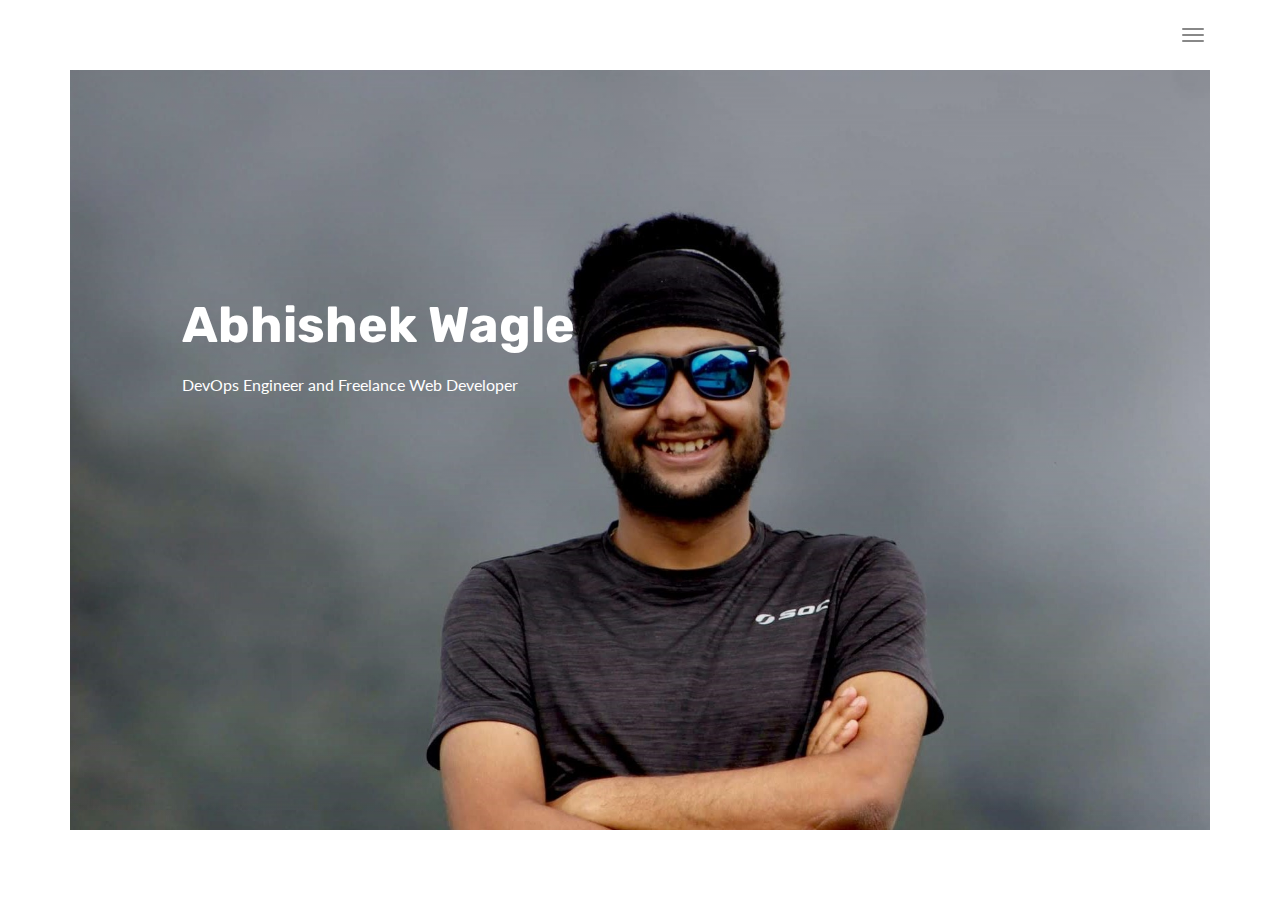
==== commit 5f830d2b: "removal of message" ====
--- a/complex-html/complex/index.html
+++ b/complex-html/complex/index.html
@@ -39,12 +39,12 @@
           <li><a href="./index.html" title="">Home</a></li>
           <li><a href="./project.html" title="">Project</a></li>
           <li><a href="./about.html" title="">About me</a></li>
-          <li><a href="./components.html" title="">Components</a></li>
+          <li><a href="./components.html" title="">Resume</a></li>
         </ul>
 
         <div class="footer-container">
            
-          <p><small>© Untitled | Website created with <a href="http://www.mashup-template.com/" title="Create website with free html template">Mashup Template</a>/<a href="https://www.unsplash.com/" title="Beautiful Free Images">Unsplash</a></small></p>
+         <!-- <p><small>© Untitled | Website created with <a href="http://www.mashup-template.com/" title="Create website with free html template">Mashup Template</a>/<a href="https://www.unsplash.com/" title="Beautiful Free Images">Unsplash</a></small></p>-->
           <p class="footer-share-icons">
               <a href="https://www.twitter.com" class="fa-icon" title="">
                   <i class="fa fa-twitter" aria-hidden="true"></i>
--- a/complex-html/complex/main.3da94fde.css
+++ b/complex-html/complex/main.3da94fde.css
@@ -6,5 +6,5 @@
 /*! normalize.css v3.0.3 | MIT License | github.com/necolas/normalize.css */html{font-family:sans-serif;-ms-text-size-adjust:100%;-webkit-text-size-adjust:100%}body{margin:0}article,aside,details,figcaption,figure,footer,header,hgroup,main,menu,nav,section,summary{display:block}audio,canvas,progress,video{display:inline-block;vertical-align:baseline}audio:not([controls]){display:none;height:0}[hidden],template{display:none}a{background-color:transparent}a:active,a:hover{outline:0}abbr[title]{border-bottom:1px dotted}b,strong{font-weight:700}dfn{font-style:italic}h1{font-size:2em;margin:.67em 0}mark{background:#ff0;color:#000}small{font-size:80%}sub,sup{font-size:75%;line-height:0;position:relative;vertical-align:baseline}sup{top:-.5em}sub{bottom:-.25em}img{border:0}svg:not(:root){overflow:hidden}figure{margin:1em 40px}hr{box-sizing:content-box;height:0}pre{overflow:auto}code,kbd,pre,samp{font-family:monospace,monospace;font-size:1em}button,input,optgroup,select,textarea{color:inherit;font:inherit;margin:0}button{overflow:visible}button,select{text-transform:none}button,html input[type=button],input[type=reset],input[type=submit]{-webkit-appearance:button;cursor:pointer}button[disabled],html input[disabled]{cursor:default}button::-moz-focus-inner,input::-moz-focus-inner{border:0;padding:0}input{line-height:normal}input[type=checkbox],input[type=radio]{box-sizing:border-box;padding:0}input[type=number]::-webkit-inner-spin-button,input[type=number]::-webkit-outer-spin-button{height:auto}input[type=search]{-webkit-appearance:textfield;box-sizing:content-box}input[type=search]::-webkit-search-cancel-button,input[type=search]::-webkit-search-decoration{-webkit-appearance:none}fieldset{border:1px solid silver;margin:0 2px;padding:.35em .625em .75em}textarea{overflow:auto}optgroup{font-weight:700}table{border-collapse:collapse;border-spacing:0}td,th{padding:0}
 
 /*! Source: https://github.com/h5bp/html5-boilerplate/blob/master/src/css/main.css */@media print{*,:after,:before{background:transparent!important;color:#000!important;box-shadow:none!important;text-shadow:none!important}a,a:visited{text-decoration:underline}a[href]:after{content:" (" attr(href) ")"}abbr[title]:after{content:" (" attr(title) ")"}a[href^="#"]:after,a[href^="javascript:"]:after{content:""}blockquote,pre{border:1px solid #999;page-break-inside:avoid}thead{display:table-header-group}img,tr{page-break-inside:avoid}img{max-width:100%!important}h2,h3,p{orphans:3;widows:3}h2,h3{page-break-after:avoid}.navbar{display:none}.btn>.caret,.dropup>.btn>.caret{border-top-color:#000!important}.label{border:1px solid #000}.table{border-collapse:collapse!important}.table td,.table th{background-color:#fff!important}.table-bordered td,.table-bordered th{border:1px solid #ddd!important}}*,:after,:before{-webkit-box-sizing:border-box;-moz-box-sizing:border-box;box-sizing:border-box}html{font-size:10px;-webkit-tap-highlight-color:transparent}body{font-family:Lato,Helvetica,Arial,sans-serif;font-size:16px;line-height:2;color:#333;background-color:#fff}button,input,select,textarea{font-family:inherit;font-size:inherit;line-height:inherit}a{color:#333;text-decoration:none}a:focus,a:hover{color:#0d0d0d;text-decoration:underline}a:focus{outline:5px auto -webkit-focus-ring-color;outline-offset:-2px}figure{margin:0}img{vertical-align:middle}.img-responsive{display:block;max-width:100%;height:auto}.img-rounded{border-radius:0}.img-thumbnail{padding:4px;line-height:2;background-color:#fff;border:1px solid #ddd;border-radius:0;-webkit-transition:all .2s ease-in-out;-o-transition:all .2s ease-in-out;transition:all .2s ease-in-out;display:inline-block;max-width:100%;height:auto}.img-circle{border-radius:50%}hr{margin-top:32px;margin-bottom:32px;border:0;border-top:1px solid #eee}.sr-only{position:absolute;width:1px;height:1px;margin:-1px;padding:0;overflow:hidden;clip:rect(0,0,0,0);border:0}.sr-only-focusable:active,.sr-only-focusable:focus{position:static;width:auto;height:auto;margin:0;overflow:visible;clip:auto}[role=button]{cursor:pointer}.h1,.h2,.h3,.h4,.h5,.h6,h1,h2,h3,h4,h5,h6{font-family:Rubik,Helvetica,Arial,sans-serif;font-weight:700;line-height:1.1;color:#000}.h1 .small,.h1 small,.h2 .small,.h2 small,.h3 .small,.h3 small,.h4 .small,.h4 small,.h5 .small,.h5 small,.h6 .small,.h6 small,h1 .small,h1 small,h2 .small,h2 small,h3 .small,h3 small,h4 .small,h4 small,h5 .small,h5 small,h6 .small,h6 small{font-weight:400;line-height:1;color:#777}.h1,.h2,.h3,h1,h2,h3{margin-top:32px;margin-bottom:16px}.h1 .small,.h1 small,.h2 .small,.h2 small,.h3 .small,.h3 small,h1 .small,h1 small,h2 .small,h2 small,h3 .small,h3 small{font-size:65%}.h4,.h5,.h6,h4,h5,h6{margin-top:16px;margin-bottom:16px}.h4 .small,.h4 small,.h5 .small,.h5 small,.h6 .small,.h6 small,h4 .small,h4 small,h5 .small,h5 small,h6 .small,h6 small{font-size:75%}.h1,h1{font-size:50px}.h2,h2{font-size:37px}.h3,h3{font-size:29px}.h4,h4{font-size:22px}.h5,h5{font-size:16px}.h6,h6{font-size:14px}p{margin:0 0 16px}.lead{margin-bottom:32px;font-size:18px;font-weight:300;line-height:1.4}@media (min-width:768px){.lead{font-size:24px}}.small,small{font-size:87%}.mark,mark{background-color:#fcf8e3;padding:.2em}.text-left{text-align:left}.text-right{text-align:right}.text-center{text-align:center}.text-justify{text-align:justify}.text-nowrap{white-space:nowrap}.text-lowercase{text-transform:lowercase}.initialism,.text-uppercase{text-transform:uppercase}.text-capitalize{text-transform:capitalize}.text-muted{color:#777}.text-primary{color:#333}a.text-primary:focus,a.text-primary:hover{color:#1a1a1a}.text-success{color:#fff}a.text-success:focus,a.text-success:hover{color:#e6e6e6}.text-info{color:#31708f}a.text-info:focus,a.text-info:hover{color:#245269}.text-warning{color:#8a6d3b}a.text-warning:focus,a.text-warning:hover{color:#66512c}.text-danger{color:#fff}a.text-danger:focus,a.text-danger:hover{color:#e6e6e6}.bg-primary{color:#fff;background-color:#333}a.bg-primary:focus,a.bg-primary:hover{background-color:#1a1a1a}.bg-success{background-color:#684ad7}a.bg-success:focus,a.bg-success:hover{background-color:#4b2bc3}.bg-info{background-color:#d9edf7}a.bg-info:focus,a.bg-info:hover{background-color:#afd9ee}.bg-warning{background-color:#fcf8e3}a.bg-warning:focus,a.bg-warning:hover{background-color:#f7ecb5}.bg-danger{background-color:#d9534f}a.bg-danger:focus,a.bg-danger:hover{background-color:#c9302c}.page-header{padding-bottom:15px;margin:64px 0 32px;border-bottom:1px solid #eee}ol,ul{margin-top:0;margin-bottom:16px}ol ol,ol ul,ul ol,ul ul{margin-bottom:0}.list-inline,.list-unstyled{padding-left:0;list-style:none}.list-inline{margin-left:-5px}.list-inline>li{display:inline-block;padding-left:5px;padding-right:5px}dl{margin-top:0;margin-bottom:32px}dd,dt{line-height:2}dt{font-weight:700}dd{margin-left:0}.dl-horizontal dd:after,.dl-horizontal dd:before{content:" ";display:table}.dl-horizontal dd:after{clear:both}@media (min-width:768px){.dl-horizontal dt{float:left;width:160px;clear:left;text-align:right;overflow:hidden;text-overflow:ellipsis;white-space:nowrap}.dl-horizontal dd{margin-left:180px}}abbr[data-original-title],abbr[title]{cursor:help;border-bottom:1px dotted #777}.initialism{font-size:90%}blockquote{padding:16px 32px;margin:0 0 32px;font-size:20px;border-left:5px solid #eee}blockquote ol:last-child,blockquote p:last-child,blockquote ul:last-child{margin-bottom:0}blockquote .small,blockquote footer,blockquote small{display:block;font-size:80%;line-height:2;color:#777}blockquote .small:before,blockquote footer:before,blockquote small:before{content:"\2014   \A0"}.blockquote-reverse,blockquote.pull-right{padding-right:15px;padding-left:0;border-right:5px solid #eee;border-left:0;text-align:right}.blockquote-reverse .small:before,.blockquote-reverse footer:before,.blockquote-reverse small:before,blockquote.pull-right .small:before,blockquote.pull-right footer:before,blockquote.pull-right small:before{content:""}.blockquote-reverse .small:after,.blockquote-reverse footer:after,.blockquote-reverse small:after,blockquote.pull-right .small:after,blockquote.pull-right footer:after,blockquote.pull-right small:after{content:"\A0   \2014"}address{margin-bottom:32px;font-style:normal;line-height:2}code,kbd,pre,samp{font-family:Menlo,Monaco,Consolas,Courier New,monospace}code{color:#c7254e;background-color:#f9f2f4}code,kbd{padding:2px 4px;font-size:90%;border-radius:0}kbd{color:#fff;background-color:#333;box-shadow:inset 0 -1px 0 rgba(0,0,0,.25)}kbd kbd{padding:0;font-size:100%;font-weight:700;box-shadow:none}pre{display:block;padding:15.5px;margin:0 0 16px;font-size:15px;line-height:2;word-break:break-all;word-wrap:break-word;color:#333;background-color:#f5f5f5;border:1px solid #ccc;border-radius:0}pre code{padding:0;font-size:inherit;color:inherit;white-space:pre-wrap;background-color:transparent;border-radius:0}.pre-scrollable{max-height:340px;overflow-y:scroll}.container{margin-right:auto;margin-left:auto;padding-left:15px;padding-right:15px}.container:after,.container:before{content:" ";display:table}.container:after{clear:both}@media (min-width:768px){.container{width:750px}}@media (min-width:992px){.container{width:970px}}@media (min-width:1200px){.container{width:1170px}}.container-fluid{margin-right:auto;margin-left:auto;padding-left:15px;padding-right:15px}.container-fluid:after,.container-fluid:before{content:" ";display:table}.container-fluid:after{clear:both}.row{margin-left:-15px;margin-right:-15px}.row:after,.row:before{content:" ";display:table}.row:after{clear:both}.col-lg-1,.col-lg-2,.col-lg-3,.col-lg-4,.col-lg-5,.col-lg-6,.col-lg-7,.col-lg-8,.col-lg-9,.col-lg-10,.col-lg-11,.col-lg-12,.col-md-1,.col-md-2,.col-md-3,.col-md-4,.col-md-5,.col-md-6,.col-md-7,.col-md-8,.col-md-9,.col-md-10,.col-md-11,.col-md-12,.col-sm-1,.col-sm-2,.col-sm-3,.col-sm-4,.col-sm-5,.col-sm-6,.col-sm-7,.col-sm-8,.col-sm-9,.col-sm-10,.col-sm-11,.col-sm-12,.col-xs-1,.col-xs-2,.col-xs-3,.col-xs-4,.col-xs-5,.col-xs-6,.col-xs-7,.col-xs-8,.col-xs-9,.col-xs-10,.col-xs-11,.col-xs-12{position:relative;min-height:1px;padding-left:15px;padding-right:15px}.col-xs-1,.col-xs-2,.col-xs-3,.col-xs-4,.col-xs-5,.col-xs-6,.col-xs-7,.col-xs-8,.col-xs-9,.col-xs-10,.col-xs-11,.col-xs-12{float:left}.col-xs-1{width:8.33333%}.col-xs-2{width:16.66667%}.col-xs-3{width:25%}.col-xs-4{width:33.33333%}.col-xs-5{width:41.66667%}.col-xs-6{width:50%}.col-xs-7{width:58.33333%}.col-xs-8{width:66.66667%}.col-xs-9{width:75%}.col-xs-10{width:83.33333%}.col-xs-11{width:91.66667%}.col-xs-12{width:100%}.col-xs-pull-0{right:auto}.col-xs-pull-1{right:8.33333%}.col-xs-pull-2{right:16.66667%}.col-xs-pull-3{right:25%}.col-xs-pull-4{right:33.33333%}.col-xs-pull-5{right:41.66667%}.col-xs-pull-6{right:50%}.col-xs-pull-7{right:58.33333%}.col-xs-pull-8{right:66.66667%}.col-xs-pull-9{right:75%}.col-xs-pull-10{right:83.33333%}.col-xs-pull-11{right:91.66667%}.col-xs-pull-12{right:100%}.col-xs-push-0{left:auto}.col-xs-push-1{left:8.33333%}.col-xs-push-2{left:16.66667%}.col-xs-push-3{left:25%}.col-xs-push-4{left:33.33333%}.col-xs-push-5{left:41.66667%}.col-xs-push-6{left:50%}.col-xs-push-7{left:58.33333%}.col-xs-push-8{left:66.66667%}.col-xs-push-9{left:75%}.col-xs-push-10{left:83.33333%}.col-xs-push-11{left:91.66667%}.col-xs-push-12{left:100%}.col-xs-offset-0{margin-left:0}.col-xs-offset-1{margin-left:8.33333%}.col-xs-offset-2{margin-left:16.66667%}.col-xs-offset-3{margin-left:25%}.col-xs-offset-4{margin-left:33.33333%}.col-xs-offset-5{margin-left:41.66667%}.col-xs-offset-6{margin-left:50%}.col-xs-offset-7{margin-left:58.33333%}.col-xs-offset-8{margin-left:66.66667%}.col-xs-offset-9{margin-left:75%}.col-xs-offset-10{margin-left:83.33333%}.col-xs-offset-11{margin-left:91.66667%}.col-xs-offset-12{margin-left:100%}@media (min-width:768px){.col-sm-1,.col-sm-2,.col-sm-3,.col-sm-4,.col-sm-5,.col-sm-6,.col-sm-7,.col-sm-8,.col-sm-9,.col-sm-10,.col-sm-11,.col-sm-12{float:left}.col-sm-1{width:8.33333%}.col-sm-2{width:16.66667%}.col-sm-3{width:25%}.col-sm-4{width:33.33333%}.col-sm-5{width:41.66667%}.col-sm-6{width:50%}.col-sm-7{width:58.33333%}.col-sm-8{width:66.66667%}.col-sm-9{width:75%}.col-sm-10{width:83.33333%}.col-sm-11{width:91.66667%}.col-sm-12{width:100%}.col-sm-pull-0{right:auto}.col-sm-pull-1{right:8.33333%}.col-sm-pull-2{right:16.66667%}.col-sm-pull-3{right:25%}.col-sm-pull-4{right:33.33333%}.col-sm-pull-5{right:41.66667%}.col-sm-pull-6{right:50%}.col-sm-pull-7{right:58.33333%}.col-sm-pull-8{right:66.66667%}.col-sm-pull-9{right:75%}.col-sm-pull-10{right:83.33333%}.col-sm-pull-11{right:91.66667%}.col-sm-pull-12{right:100%}.col-sm-push-0{left:auto}.col-sm-push-1{left:8.33333%}.col-sm-push-2{left:16.66667%}.col-sm-push-3{left:25%}.col-sm-push-4{left:33.33333%}.col-sm-push-5{left:41.66667%}.col-sm-push-6{left:50%}.col-sm-push-7{left:58.33333%}.col-sm-push-8{left:66.66667%}.col-sm-push-9{left:75%}.col-sm-push-10{left:83.33333%}.col-sm-push-11{left:91.66667%}.col-sm-push-12{left:100%}.col-sm-offset-0{margin-left:0}.col-sm-offset-1{margin-left:8.33333%}.col-sm-offset-2{margin-left:16.66667%}.col-sm-offset-3{margin-left:25%}.col-sm-offset-4{margin-left:33.33333%}.col-sm-offset-5{margin-left:41.66667%}.col-sm-offset-6{margin-left:50%}.col-sm-offset-7{margin-left:58.33333%}.col-sm-offset-8{margin-left:66.66667%}.col-sm-offset-9{margin-left:75%}.col-sm-offset-10{margin-left:83.33333%}.col-sm-offset-11{margin-left:91.66667%}.col-sm-offset-12{margin-left:100%}}@media (min-width:992px){.col-md-1,.col-md-2,.col-md-3,.col-md-4,.col-md-5,.col-md-6,.col-md-7,.col-md-8,.col-md-9,.col-md-10,.col-md-11,.col-md-12{float:left}.col-md-1{width:8.33333%}.col-md-2{width:16.66667%}.col-md-3{width:25%}.col-md-4{width:33.33333%}.col-md-5{width:41.66667%}.col-md-6{width:50%}.col-md-7{width:58.33333%}.col-md-8{width:66.66667%}.col-md-9{width:75%}.col-md-10{width:83.33333%}.col-md-11{width:91.66667%}.col-md-12{width:100%}.col-md-pull-0{right:auto}.col-md-pull-1{right:8.33333%}.col-md-pull-2{right:16.66667%}.col-md-pull-3{right:25%}.col-md-pull-4{right:33.33333%}.col-md-pull-5{right:41.66667%}.col-md-pull-6{right:50%}.col-md-pull-7{right:58.33333%}.col-md-pull-8{right:66.66667%}.col-md-pull-9{right:75%}.col-md-pull-10{right:83.33333%}.col-md-pull-11{right:91.66667%}.col-md-pull-12{right:100%}.col-md-push-0{left:auto}.col-md-push-1{left:8.33333%}.col-md-push-2{left:16.66667%}.col-md-push-3{left:25%}.col-md-push-4{left:33.33333%}.col-md-push-5{left:41.66667%}.col-md-push-6{left:50%}.col-md-push-7{left:58.33333%}.col-md-push-8{left:66.66667%}.col-md-push-9{left:75%}.col-md-push-10{left:83.33333%}.col-md-push-11{left:91.66667%}.col-md-push-12{left:100%}.col-md-offset-0{margin-left:0}.col-md-offset-1{margin-left:8.33333%}.col-md-offset-2{margin-left:16.66667%}.col-md-offset-3{margin-left:25%}.col-md-offset-4{margin-left:33.33333%}.col-md-offset-5{margin-left:41.66667%}.col-md-offset-6{margin-left:50%}.col-md-offset-7{margin-left:58.33333%}.col-md-offset-8{margin-left:66.66667%}.col-md-offset-9{margin-left:75%}.col-md-offset-10{margin-left:83.33333%}.col-md-offset-11{margin-left:91.66667%}.col-md-offset-12{margin-left:100%}}@media (min-width:1200px){.col-lg-1,.col-lg-2,.col-lg-3,.col-lg-4,.col-lg-5,.col-lg-6,.col-lg-7,.col-lg-8,.col-lg-9,.col-lg-10,.col-lg-11,.col-lg-12{float:left}.col-lg-1{width:8.33333%}.col-lg-2{width:16.66667%}.col-lg-3{width:25%}.col-lg-4{width:33.33333%}.col-lg-5{width:41.66667%}.col-lg-6{width:50%}.col-lg-7{width:58.33333%}.col-lg-8{width:66.66667%}.col-lg-9{width:75%}.col-lg-10{width:83.33333%}.col-lg-11{width:91.66667%}.col-lg-12{width:100%}.col-lg-pull-0{right:auto}.col-lg-pull-1{right:8.33333%}.col-lg-pull-2{right:16.66667%}.col-lg-pull-3{right:25%}.col-lg-pull-4{right:33.33333%}.col-lg-pull-5{right:41.66667%}.col-lg-pull-6{right:50%}.col-lg-pull-7{right:58.33333%}.col-lg-pull-8{right:66.66667%}.col-lg-pull-9{right:75%}.col-lg-pull-10{right:83.33333%}.col-lg-pull-11{right:91.66667%}.col-lg-pull-12{right:100%}.col-lg-push-0{left:auto}.col-lg-push-1{left:8.33333%}.col-lg-push-2{left:16.66667%}.col-lg-push-3{left:25%}.col-lg-push-4{left:33.33333%}.col-lg-push-5{left:41.66667%}.col-lg-push-6{left:50%}.col-lg-push-7{left:58.33333%}.col-lg-push-8{left:66.66667%}.col-lg-push-9{left:75%}.col-lg-push-10{left:83.33333%}.col-lg-push-11{left:91.66667%}.col-lg-push-12{left:100%}.col-lg-offset-0{margin-left:0}.col-lg-offset-1{margin-left:8.33333%}.col-lg-offset-2{margin-left:16.66667%}.col-lg-offset-3{margin-left:25%}.col-lg-offset-4{margin-left:33.33333%}.col-lg-offset-5{margin-left:41.66667%}.col-lg-offset-6{margin-left:50%}.col-lg-offset-7{margin-left:58.33333%}.col-lg-offset-8{margin-left:66.66667%}.col-lg-offset-9{margin-left:75%}.col-lg-offset-10{margin-left:83.33333%}.col-lg-offset-11{margin-left:91.66667%}.col-lg-offset-12{margin-left:100%}}table{background-color:transparent}caption{padding-top:8px;padding-bottom:8px;color:#777}caption,th{text-align:left}.table{width:100%;max-width:100%;margin-bottom:32px}.table>tbody>tr>td,.table>tbody>tr>th,.table>tfoot>tr>td,.table>tfoot>tr>th,.table>thead>tr>td,.table>thead>tr>th{padding:8px;line-height:2;vertical-align:top;border-top:1px solid #ddd}.table>thead>tr>th{vertical-align:bottom;border-bottom:2px solid #ddd}.table>caption+thead>tr:first-child>td,.table>caption+thead>tr:first-child>th,.table>colgroup+thead>tr:first-child>td,.table>colgroup+thead>tr:first-child>th,.table>thead:first-child>tr:first-child>td,.table>thead:first-child>tr:first-child>th{border-top:0}.table>tbody+tbody{border-top:2px solid #ddd}.table .table{background-color:#fff}.table-condensed>tbody>tr>td,.table-condensed>tbody>tr>th,.table-condensed>tfoot>tr>td,.table-condensed>tfoot>tr>th,.table-condensed>thead>tr>td,.table-condensed>thead>tr>th{padding:5px}.table-bordered,.table-bordered>tbody>tr>td,.table-bordered>tbody>tr>th,.table-bordered>tfoot>tr>td,.table-bordered>tfoot>tr>th,.table-bordered>thead>tr>td,.table-bordered>thead>tr>th{border:1px solid #ddd}.table-bordered>thead>tr>td,.table-bordered>thead>tr>th{border-bottom-width:2px}.table-striped>tbody>tr:nth-of-type(odd){background-color:#f9f9f9}.table-hover>tbody>tr:hover{background-color:#f5f5f5}table col[class*=col-]{position:static;float:none;display:table-column}table td[class*=col-],table th[class*=col-]{position:static;float:none;display:table-cell}.table>tbody>tr.active>td,.table>tbody>tr.active>th,.table>tbody>tr>td.active,.table>tbody>tr>th.active,.table>tfoot>tr.active>td,.table>tfoot>tr.active>th,.table>tfoot>tr>td.active,.table>tfoot>tr>th.active,.table>thead>tr.active>td,.table>thead>tr.active>th,.table>thead>tr>td.active,.table>thead>tr>th.active{background-color:#f5f5f5}.table-hover>tbody>tr.active:hover>td,.table-hover>tbody>tr.active:hover>th,.table-hover>tbody>tr:hover>.active,.table-hover>tbody>tr>td.active:hover,.table-hover>tbody>tr>th.active:hover{background-color:#e8e8e8}.table>tbody>tr.success>td,.table>tbody>tr.success>th,.table>tbody>tr>td.success,.table>tbody>tr>th.success,.table>tfoot>tr.success>td,.table>tfoot>tr.success>th,.table>tfoot>tr>td.success,.table>tfoot>tr>th.success,.table>thead>tr.success>td,.table>thead>tr.success>th,.table>thead>tr>td.success,.table>thead>tr>th.success{background-color:#684ad7}.table-hover>tbody>tr.success:hover>td,.table-hover>tbody>tr.success:hover>th,.table-hover>tbody>tr:hover>.success,.table-hover>tbody>tr>td.success:hover,.table-hover>tbody>tr>th.success:hover{background-color:#5735d2}.table>tbody>tr.info>td,.table>tbody>tr.info>th,.table>tbody>tr>td.info,.table>tbody>tr>th.info,.table>tfoot>tr.info>td,.table>tfoot>tr.info>th,.table>tfoot>tr>td.info,.table>tfoot>tr>th.info,.table>thead>tr.info>td,.table>thead>tr.info>th,.table>thead>tr>td.info,.table>thead>tr>th.info{background-color:#d9edf7}.table-hover>tbody>tr.info:hover>td,.table-hover>tbody>tr.info:hover>th,.table-hover>tbody>tr:hover>.info,.table-hover>tbody>tr>td.info:hover,.table-hover>tbody>tr>th.info:hover{background-color:#c4e3f3}.table>tbody>tr.warning>td,.table>tbody>tr.warning>th,.table>tbody>tr>td.warning,.table>tbody>tr>th.warning,.table>tfoot>tr.warning>td,.table>tfoot>tr.warning>th,.table>tfoot>tr>td.warning,.table>tfoot>tr>th.warning,.table>thead>tr.warning>td,.table>thead>tr.warning>th,.table>thead>tr>td.warning,.table>thead>tr>th.warning{background-color:#fcf8e3}.table-hover>tbody>tr.warning:hover>td,.table-hover>tbody>tr.warning:hover>th,.table-hover>tbody>tr:hover>.warning,.table-hover>tbody>tr>td.warning:hover,.table-hover>tbody>tr>th.warning:hover{background-color:#faf2cc}.table>tbody>tr.danger>td,.table>tbody>tr.danger>th,.table>tbody>tr>td.danger,.table>tbody>tr>th.danger,.table>tfoot>tr.danger>td,.table>tfoot>tr.danger>th,.table>tfoot>tr>td.danger,.table>tfoot>tr>th.danger,.table>thead>tr.danger>td,.table>thead>tr.danger>th,.table>thead>tr>td.danger,.table>thead>tr>th.danger{background-color:#d9534f}.table-hover>tbody>tr.danger:hover>td,.table-hover>tbody>tr.danger:hover>th,.table-hover>tbody>tr:hover>.danger,.table-hover>tbody>tr>td.danger:hover,.table-hover>tbody>tr>th.danger:hover{background-color:#d43f3a}.table-responsive{overflow-x:auto;min-height:.01%}@media screen and (max-width:767px){.table-responsive{width:100%;margin-bottom:24px;overflow-y:hidden;-ms-overflow-style:-ms-autohiding-scrollbar;border:1px solid #ddd}.table-responsive>.table{margin-bottom:0}.table-responsive>.table>tbody>tr>td,.table-responsive>.table>tbody>tr>th,.table-responsive>.table>tfoot>tr>td,.table-responsive>.table>tfoot>tr>th,.table-responsive>.table>thead>tr>td,.table-responsive>.table>thead>tr>th{white-space:nowrap}.table-responsive>.table-bordered{border:0}.table-responsive>.table-bordered>tbody>tr>td:first-child,.table-responsive>.table-bordered>tbody>tr>th:first-child,.table-responsive>.table-bordered>tfoot>tr>td:first-child,.table-responsive>.table-bordered>tfoot>tr>th:first-child,.table-responsive>.table-bordered>thead>tr>td:first-child,.table-responsive>.table-bordered>thead>tr>th:first-child{border-left:0}.table-responsive>.table-bordered>tbody>tr>td:last-child,.table-responsive>.table-bordered>tbody>tr>th:last-child,.table-responsive>.table-bordered>tfoot>tr>td:last-child,.table-responsive>.table-bordered>tfoot>tr>th:last-child,.table-responsive>.table-bordered>thead>tr>td:last-child,.table-responsive>.table-bordered>thead>tr>th:last-child{border-right:0}.table-responsive>.table-bordered>tbody>tr:last-child>td,.table-responsive>.table-bordered>tbody>tr:last-child>th,.table-responsive>.table-bordered>tfoot>tr:last-child>td,.table-responsive>.table-bordered>tfoot>tr:last-child>th{border-bottom:0}}fieldset{margin:0;min-width:0}fieldset,legend{padding:0;border:0}legend{display:block;width:100%;margin-bottom:32px;font-size:24px;line-height:inherit;color:#333;border-bottom:1px solid #e5e5e5}label{display:inline-block;max-width:100%;margin-bottom:5px;font-weight:700}input[type=search]{-webkit-box-sizing:border-box;-moz-box-sizing:border-box;box-sizing:border-box}input[type=checkbox],input[type=radio]{margin:4px 0 0;margin-top:1px\9;line-height:normal}input[type=file]{display:block}input[type=range]{display:block;width:100%}select[multiple],select[size]{height:auto}input[type=checkbox]:focus,input[type=file]:focus,input[type=radio]:focus{outline:5px auto -webkit-focus-ring-color;outline-offset:-2px}output{padding-top:7px}.form-control,output{display:block;font-size:16px;line-height:2;color:#555}.form-control{width:100%;height:46px;padding:6px 12px;background-color:#fff;background-image:none;border:1px solid #000;border-radius:0;-webkit-box-shadow:inset 0 1px 1px rgba(0,0,0,.075);box-shadow:inset 0 1px 1px rgba(0,0,0,.075);-webkit-transition:border-color .15s ease-in-out,box-shadow .15s ease-in-out;-o-transition:border-color ease-in-out .15s,box-shadow ease-in-out .15s;transition:border-color .15s ease-in-out,box-shadow .15s ease-in-out}.form-control:focus{border-color:#66afe9;outline:0;-webkit-box-shadow:inset 0 1px 1px rgba(0,0,0,.075),0 0 8px rgba(102,175,233,.6);box-shadow:inset 0 1px 1px rgba(0,0,0,.075),0 0 8px rgba(102,175,233,.6)}.form-control::-moz-placeholder{color:#999;opacity:1}.form-control:-ms-input-placeholder{color:#999}.form-control::-webkit-input-placeholder{color:#999}.form-control::-ms-expand{border:0;background-color:transparent}.form-control[disabled],.form-control[readonly],fieldset[disabled] .form-control{background-color:#eee;opacity:1}.form-control[disabled],fieldset[disabled] .form-control{cursor:not-allowed}textarea.form-control{height:auto}input[type=search]{-webkit-appearance:none}@media screen and (-webkit-min-device-pixel-ratio:0){input[type=date].form-control,input[type=datetime-local].form-control,input[type=month].form-control,input[type=time].form-control{line-height:46px}.input-group-sm>.input-group-btn>input[type=date].btn,.input-group-sm>.input-group-btn>input[type=datetime-local].btn,.input-group-sm>.input-group-btn>input[type=month].btn,.input-group-sm>.input-group-btn>input[type=time].btn,.input-group-sm>input[type=date].form-control,.input-group-sm>input[type=date].input-group-addon,.input-group-sm>input[type=datetime-local].form-control,.input-group-sm>input[type=datetime-local].input-group-addon,.input-group-sm>input[type=month].form-control,.input-group-sm>input[type=month].input-group-addon,.input-group-sm>input[type=time].form-control,.input-group-sm>input[type=time].input-group-addon,.input-group-sm input[type=date],.input-group-sm input[type=datetime-local],.input-group-sm input[type=month],.input-group-sm input[type=time],input[type=date].input-sm,input[type=datetime-local].input-sm,input[type=month].input-sm,input[type=time].input-sm{line-height:33px}.input-group-lg>.input-group-btn>input[type=date].btn,.input-group-lg>.input-group-btn>input[type=datetime-local].btn,.input-group-lg>.input-group-btn>input[type=month].btn,.input-group-lg>.input-group-btn>input[type=time].btn,.input-group-lg>input[type=date].form-control,.input-group-lg>input[type=date].input-group-addon,.input-group-lg>input[type=datetime-local].form-control,.input-group-lg>input[type=datetime-local].input-group-addon,.input-group-lg>input[type=month].form-control,.input-group-lg>input[type=month].input-group-addon,.input-group-lg>input[type=time].form-control,.input-group-lg>input[type=time].input-group-addon,.input-group-lg input[type=date],.input-group-lg input[type=datetime-local],.input-group-lg input[type=month],.input-group-lg input[type=time],input[type=date].input-lg,input[type=datetime-local].input-lg,input[type=month].input-lg,input[type=time].input-lg{line-height:49px}}.form-group{margin-bottom:15px}.checkbox,.radio{position:relative;display:block;margin-top:10px;margin-bottom:10px}.checkbox label,.radio label{min-height:32px;padding-left:20px;margin-bottom:0;font-weight:400;cursor:pointer}.checkbox-inline input[type=checkbox],.checkbox input[type=checkbox],.radio-inline input[type=radio],.radio input[type=radio]{position:absolute;margin-left:-20px;margin-top:4px\9}.checkbox+.checkbox,.radio+.radio{margin-top:-5px}.checkbox-inline,.radio-inline{position:relative;display:inline-block;padding-left:20px;margin-bottom:0;vertical-align:middle;font-weight:400;cursor:pointer}.checkbox-inline+.checkbox-inline,.radio-inline+.radio-inline{margin-top:0;margin-left:10px}.checkbox-inline.disabled,.checkbox.disabled label,.radio-inline.disabled,.radio.disabled label,fieldset[disabled] .checkbox-inline,fieldset[disabled] .checkbox label,fieldset[disabled] .radio-inline,fieldset[disabled] .radio label,fieldset[disabled] input[type=checkbox],fieldset[disabled] input[type=radio],input[type=checkbox].disabled,input[type=checkbox][disabled],input[type=radio].disabled,input[type=radio][disabled]{cursor:not-allowed}.form-control-static{padding-top:7px;padding-bottom:7px;margin-bottom:0;min-height:48px}.form-control-static.input-lg,.form-control-static.input-sm,.input-group-lg>.form-control-static.form-control,.input-group-lg>.form-control-static.input-group-addon,.input-group-lg>.input-group-btn>.form-control-static.btn,.input-group-sm>.form-control-static.form-control,.input-group-sm>.form-control-static.input-group-addon,.input-group-sm>.input-group-btn>.form-control-static.btn{padding-left:0;padding-right:0}.input-group-sm>.form-control,.input-group-sm>.input-group-addon,.input-group-sm>.input-group-btn>.btn,.input-sm{height:33px;padding:5px 10px;font-size:14px;line-height:1.5;border-radius:0}.input-group-sm>.input-group-btn>select.btn,.input-group-sm>select.form-control,.input-group-sm>select.input-group-addon,select.input-sm{height:33px;line-height:33px}.input-group-sm>.input-group-btn>select[multiple].btn,.input-group-sm>.input-group-btn>textarea.btn,.input-group-sm>select[multiple].form-control,.input-group-sm>select[multiple].input-group-addon,.input-group-sm>textarea.form-control,.input-group-sm>textarea.input-group-addon,select[multiple].input-sm,textarea.input-sm{height:auto}.form-group-sm .form-control{height:33px;padding:5px 10px;font-size:14px;line-height:1.5;border-radius:0}.form-group-sm select.form-control{height:33px;line-height:33px}.form-group-sm select[multiple].form-control,.form-group-sm textarea.form-control{height:auto}.form-group-sm .form-control-static{height:33px;min-height:46px;padding:6px 10px;font-size:14px;line-height:1.5}.input-group-lg>.form-control,.input-group-lg>.input-group-addon,.input-group-lg>.input-group-btn>.btn,.input-lg{height:49px;padding:10px 16px;font-size:20px;line-height:1.33333;border-radius:0}.input-group-lg>.input-group-btn>select.btn,.input-group-lg>select.form-control,.input-group-lg>select.input-group-addon,select.input-lg{height:49px;line-height:49px}.input-group-lg>.input-group-btn>select[multiple].btn,.input-group-lg>.input-group-btn>textarea.btn,.input-group-lg>select[multiple].form-control,.input-group-lg>select[multiple].input-group-addon,.input-group-lg>textarea.form-control,.input-group-lg>textarea.input-group-addon,select[multiple].input-lg,textarea.input-lg{height:auto}.form-group-lg .form-control{height:49px;padding:10px 16px;font-size:20px;line-height:1.33333;border-radius:0}.form-group-lg select.form-control{height:49px;line-height:49px}.form-group-lg select[multiple].form-control,.form-group-lg textarea.form-control{height:auto}.form-group-lg .form-control-static{height:49px;min-height:52px;padding:11px 16px;font-size:20px;line-height:1.33333}.has-feedback{position:relative}.has-feedback .form-control{padding-right:57.5px}.form-control-feedback{position:absolute;top:0;right:0;z-index:2;display:block;width:46px;height:46px;line-height:46px;text-align:center;pointer-events:none}.form-group-lg .form-control+.form-control-feedback,.input-group-lg+.form-control-feedback,.input-group-lg>.form-control+.form-control-feedback,.input-group-lg>.input-group-addon+.form-control-feedback,.input-group-lg>.input-group-btn>.btn+.form-control-feedback,.input-lg+.form-control-feedback{width:49px;height:49px;line-height:49px}.form-group-sm .form-control+.form-control-feedback,.input-group-sm+.form-control-feedback,.input-group-sm>.form-control+.form-control-feedback,.input-group-sm>.input-group-addon+.form-control-feedback,.input-group-sm>.input-group-btn>.btn+.form-control-feedback,.input-sm+.form-control-feedback{width:33px;height:33px;line-height:33px}.has-success .checkbox,.has-success .checkbox-inline,.has-success.checkbox-inline label,.has-success.checkbox label,.has-success .control-label,.has-success .help-block,.has-success .radio,.has-success .radio-inline,.has-success.radio-inline label,.has-success.radio label{color:#fff}.has-success .form-control{border-color:#fff;-webkit-box-shadow:inset 0 1px 1px rgba(0,0,0,.075);box-shadow:inset 0 1px 1px rgba(0,0,0,.075)}.has-success .form-control:focus{border-color:#e6e6e6;-webkit-box-shadow:inset 0 1px 1px rgba(0,0,0,.075),0 0 6px #fff;box-shadow:inset 0 1px 1px rgba(0,0,0,.075),0 0 6px #fff}.has-success .input-group-addon{color:#fff;border-color:#fff;background-color:#684ad7}.has-success .form-control-feedback{color:#fff}.has-warning .checkbox,.has-warning .checkbox-inline,.has-warning.checkbox-inline label,.has-warning.checkbox label,.has-warning .control-label,.has-warning .help-block,.has-warning .radio,.has-warning .radio-inline,.has-warning.radio-inline label,.has-warning.radio label{color:#8a6d3b}.has-warning .form-control{border-color:#8a6d3b;-webkit-box-shadow:inset 0 1px 1px rgba(0,0,0,.075);box-shadow:inset 0 1px 1px rgba(0,0,0,.075)}.has-warning .form-control:focus{border-color:#66512c;-webkit-box-shadow:inset 0 1px 1px rgba(0,0,0,.075),0 0 6px #c0a16b;box-shadow:inset 0 1px 1px rgba(0,0,0,.075),0 0 6px #c0a16b}.has-warning .input-group-addon{color:#8a6d3b;border-color:#8a6d3b;background-color:#fcf8e3}.has-warning .form-control-feedback{color:#8a6d3b}.has-error .checkbox,.has-error .checkbox-inline,.has-error.checkbox-inline label,.has-error.checkbox label,.has-error .control-label,.has-error .help-block,.has-error .radio,.has-error .radio-inline,.has-error.radio-inline label,.has-error.radio label{color:#fff}.has-error .form-control{border-color:#fff;-webkit-box-shadow:inset 0 1px 1px rgba(0,0,0,.075);box-shadow:inset 0 1px 1px rgba(0,0,0,.075)}.has-error .form-control:focus{border-color:#e6e6e6;-webkit-box-shadow:inset 0 1px 1px rgba(0,0,0,.075),0 0 6px #fff;box-shadow:inset 0 1px 1px rgba(0,0,0,.075),0 0 6px #fff}.has-error .input-group-addon{color:#fff;border-color:#fff;background-color:#d9534f}.has-error .form-control-feedback{color:#fff}.has-feedback label~.form-control-feedback{top:37px}.has-feedback label.sr-only~.form-control-feedback{top:0}.help-block{display:block;margin-top:5px;margin-bottom:10px;color:#737373}@media (min-width:768px){.form-inline .form-group{display:inline-block;margin-bottom:0;vertical-align:middle}.form-inline .form-control{display:inline-block;width:auto;vertical-align:middle}.form-inline .form-control-static{display:inline-block}.form-inline .input-group{display:inline-table;vertical-align:middle}.form-inline .input-group .form-control,.form-inline .input-group .input-group-addon,.form-inline .input-group .input-group-btn{width:auto}.form-inline .input-group>.form-control{width:100%}.form-inline .control-label{margin-bottom:0;vertical-align:middle}.form-inline .checkbox,.form-inline .radio{display:inline-block;margin-top:0;margin-bottom:0;vertical-align:middle}.form-inline .checkbox label,.form-inline .radio label{padding-left:0}.form-inline .checkbox input[type=checkbox],.form-inline .radio input[type=radio]{position:relative;margin-left:0}.form-inline .has-feedback .form-control-feedback{top:0}}.form-horizontal .checkbox,.form-horizontal .checkbox-inline,.form-horizontal .radio,.form-horizontal .radio-inline{margin-top:0;margin-bottom:0;padding-top:7px}.form-horizontal .checkbox,.form-horizontal .radio{min-height:39px}.form-horizontal .form-group{margin-left:-15px;margin-right:-15px}.form-horizontal .form-group:after,.form-horizontal .form-group:before{content:" ";display:table}.form-horizontal .form-group:after{clear:both}@media (min-width:768px){.form-horizontal .control-label{text-align:right;margin-bottom:0;padding-top:7px}}.form-horizontal .has-feedback .form-control-feedback{right:15px}@media (min-width:768px){.form-horizontal .form-group-lg .control-label{padding-top:11px;font-size:20px}}@media (min-width:768px){.form-horizontal .form-group-sm .control-label{padding-top:6px;font-size:14px}}.btn{display:inline-block;margin-bottom:0;font-weight:400;text-align:center;vertical-align:middle;touch-action:manipulation;cursor:pointer;background-image:none;border:1px solid transparent;white-space:nowrap;padding:6px 12px;font-size:16px;line-height:2;border-radius:0;-webkit-user-select:none;-moz-user-select:none;-ms-user-select:none;user-select:none}.btn.active.focus,.btn.active:focus,.btn.focus,.btn:active.focus,.btn:active:focus,.btn:focus{outline:5px auto -webkit-focus-ring-color;outline-offset:-2px}.btn.focus,.btn:focus,.btn:hover{color:#555;text-decoration:none}.btn.active,.btn:active{outline:0;background-image:none;-webkit-box-shadow:inset 0 3px 5px rgba(0,0,0,.125);box-shadow:inset 0 3px 5px rgba(0,0,0,.125)}.btn.disabled,.btn[disabled],fieldset[disabled] .btn{cursor:not-allowed;opacity:.65;filter:alpha(opacity=65);-webkit-box-shadow:none;box-shadow:none}a.btn.disabled,fieldset[disabled] a.btn{pointer-events:none}.btn-default{color:#555;background-color:transparent;border-color:#555}.btn-default.focus,.btn-default:focus{color:#555;background-color:transparent;border-color:#161616}.btn-default.active,.btn-default:active,.btn-default:hover,.open>.btn-default.dropdown-toggle{color:#555;background-color:transparent;border-color:#373737}.btn-default.active.focus,.btn-default.active:focus,.btn-default.active:hover,.btn-default:active.focus,.btn-default:active:focus,.btn-default:active:hover,.open>.btn-default.dropdown-toggle.focus,.open>.btn-default.dropdown-toggle:focus,.open>.btn-default.dropdown-toggle:hover{color:#555;background-color:transparent;border-color:#161616}.btn-default.active,.btn-default:active,.open>.btn-default.dropdown-toggle{background-image:none}.btn-default.disabled.focus,.btn-default.disabled:focus,.btn-default.disabled:hover,.btn-default[disabled].focus,.btn-default[disabled]:focus,.btn-default[disabled]:hover,fieldset[disabled] .btn-default.focus,fieldset[disabled] .btn-default:focus,fieldset[disabled] .btn-default:hover{background-color:transparent;border-color:#555}.btn-default .badge{color:transparent;background-color:#555}.btn-primary{color:#333;background-color:transparent;border-color:#333}.btn-primary.focus,.btn-primary:focus{color:#333;background-color:transparent;border-color:#000}.btn-primary.active,.btn-primary:active,.btn-primary:hover,.open>.btn-primary.dropdown-toggle{color:#333;background-color:transparent;border-color:#141414}.btn-primary.active.focus,.btn-primary.active:focus,.btn-primary.active:hover,.btn-primary:active.focus,.btn-primary:active:focus,.btn-primary:active:hover,.open>.btn-primary.dropdown-toggle.focus,.open>.btn-primary.dropdown-toggle:focus,.open>.btn-primary.dropdown-toggle:hover{color:#333;background-color:transparent;border-color:#000}.btn-primary.active,.btn-primary:active,.open>.btn-primary.dropdown-toggle{background-image:none}.btn-primary.disabled.focus,.btn-primary.disabled:focus,.btn-primary.disabled:hover,.btn-primary[disabled].focus,.btn-primary[disabled]:focus,.btn-primary[disabled]:hover,fieldset[disabled] .btn-primary.focus,fieldset[disabled] .btn-primary:focus,fieldset[disabled] .btn-primary:hover{background-color:transparent;border-color:#333}.btn-primary .badge{color:transparent;background-color:#333}.btn-success{color:#5cb85c;background-color:transparent;border-color:#5cb85c}.btn-success.focus,.btn-success:focus{color:#5cb85c;background-color:transparent;border-color:#2d672d}.btn-success.active,.btn-success:active,.btn-success:hover,.open>.btn-success.dropdown-toggle{color:#5cb85c;background-color:transparent;border-color:#419641}.btn-success.active.focus,.btn-success.active:focus,.btn-success.active:hover,.btn-success:active.focus,.btn-success:active:focus,.btn-success:active:hover,.open>.btn-success.dropdown-toggle.focus,.open>.btn-success.dropdown-toggle:focus,.open>.btn-success.dropdown-toggle:hover{color:#5cb85c;background-color:transparent;border-color:#2d672d}.btn-success.active,.btn-success:active,.open>.btn-success.dropdown-toggle{background-image:none}.btn-success.disabled.focus,.btn-success.disabled:focus,.btn-success.disabled:hover,.btn-success[disabled].focus,.btn-success[disabled]:focus,.btn-success[disabled]:hover,fieldset[disabled] .btn-success.focus,fieldset[disabled] .btn-success:focus,fieldset[disabled] .btn-success:hover{background-color:transparent;border-color:#5cb85c}.btn-success .badge{color:transparent;background-color:#5cb85c}.btn-info{border-color:#684ad7}.btn-info,.btn-info.focus,.btn-info:focus{color:#684ad7;background-color:transparent}.btn-info.focus,.btn-info:focus{border-color:#331d84}.btn-info.active,.btn-info:active,.btn-info:hover,.open>.btn-info.dropdown-toggle{color:#684ad7;background-color:transparent;border-color:#4829bb}.btn-info.active.focus,.btn-info.active:focus,.btn-info.active:hover,.btn-info:active.focus,.btn-info:active:focus,.btn-info:active:hover,.open>.btn-info.dropdown-toggle.focus,.open>.btn-info.dropdown-toggle:focus,.open>.btn-info.dropdown-toggle:hover{color:#684ad7;background-color:transparent;border-color:#331d84}.btn-info.active,.btn-info:active,.open>.btn-info.dropdown-toggle{background-image:none}.btn-info.disabled.focus,.btn-info.disabled:focus,.btn-info.disabled:hover,.btn-info[disabled].focus,.btn-info[disabled]:focus,.btn-info[disabled]:hover,fieldset[disabled] .btn-info.focus,fieldset[disabled] .btn-info:focus,fieldset[disabled] .btn-info:hover{background-color:transparent;border-color:#684ad7}.btn-info .badge{color:transparent;background-color:#684ad7}.btn-warning{color:#f0ad4e;background-color:transparent;border-color:#f0ad4e}.btn-warning.focus,.btn-warning:focus{color:#f0ad4e;background-color:transparent;border-color:#b06d0f}.btn-warning.active,.btn-warning:active,.btn-warning:hover,.open>.btn-warning.dropdown-toggle{color:#f0ad4e;background-color:transparent;border-color:#eb9316}.btn-warning.active.focus,.btn-warning.active:focus,.btn-warning.active:hover,.btn-warning:active.focus,.btn-warning:active:focus,.btn-warning:active:hover,.open>.btn-warning.dropdown-toggle.focus,.open>.btn-warning.dropdown-toggle:focus,.open>.btn-warning.dropdown-toggle:hover{color:#f0ad4e;background-color:transparent;border-color:#b06d0f}.btn-warning.active,.btn-warning:active,.open>.btn-warning.dropdown-toggle{background-image:none}.btn-warning.disabled.focus,.btn-warning.disabled:focus,.btn-warning.disabled:hover,.btn-warning[disabled].focus,.btn-warning[disabled]:focus,.btn-warning[disabled]:hover,fieldset[disabled] .btn-warning.focus,fieldset[disabled] .btn-warning:focus,fieldset[disabled] .btn-warning:hover{background-color:transparent;border-color:#f0ad4e}.btn-warning .badge{color:transparent;background-color:#f0ad4e}.btn-danger{color:#d9534f;background-color:transparent;border-color:#d9534f}.btn-danger.focus,.btn-danger:focus{color:#d9534f;background-color:transparent;border-color:#8b211e}.btn-danger.active,.btn-danger:active,.btn-danger:hover,.open>.btn-danger.dropdown-toggle{color:#d9534f;background-color:transparent;border-color:#c12e2a}.btn-danger.active.focus,.btn-danger.active:focus,.btn-danger.active:hover,.btn-danger:active.focus,.btn-danger:active:focus,.btn-danger:active:hover,.open>.btn-danger.dropdown-toggle.focus,.open>.btn-danger.dropdown-toggle:focus,.open>.btn-danger.dropdown-toggle:hover{color:#d9534f;background-color:transparent;border-color:#8b211e}.btn-danger.active,.btn-danger:active,.open>.btn-danger.dropdown-toggle{background-image:none}.btn-danger.disabled.focus,.btn-danger.disabled:focus,.btn-danger.disabled:hover,.btn-danger[disabled].focus,.btn-danger[disabled]:focus,.btn-danger[disabled]:hover,fieldset[disabled] .btn-danger.focus,fieldset[disabled] .btn-danger:focus,fieldset[disabled] .btn-danger:hover{background-color:transparent;border-color:#d9534f}.btn-danger .badge{color:transparent;background-color:#d9534f}.btn-link{color:#333;font-weight:400;border-radius:0}.btn-link,.btn-link.active,.btn-link:active,.btn-link[disabled],fieldset[disabled] .btn-link{background-color:transparent;-webkit-box-shadow:none;box-shadow:none}.btn-link,.btn-link:active,.btn-link:focus,.btn-link:hover{border-color:transparent}.btn-link:focus,.btn-link:hover{color:#0d0d0d;text-decoration:underline;background-color:transparent}.btn-link[disabled]:focus,.btn-link[disabled]:hover,fieldset[disabled] .btn-link:focus,fieldset[disabled] .btn-link:hover{color:#777;text-decoration:none}.btn-group-lg>.btn,.btn-lg{padding:10px 16px;font-size:20px;line-height:1.33333;border-radius:0}.btn-group-sm>.btn,.btn-sm{padding:5px 10px;font-size:14px;line-height:1.5;border-radius:0}.btn-group-xs>.btn,.btn-xs{padding:1px 5px;font-size:14px;line-height:1.5;border-radius:0}.btn-block{display:block;width:100%}.btn-block+.btn-block{margin-top:5px}input[type=button].btn-block,input[type=reset].btn-block,input[type=submit].btn-block{width:100%}.fade{opacity:0;-webkit-transition:opacity .15s linear;-o-transition:opacity .15s linear;transition:opacity .15s linear}.fade.in{opacity:1}.collapse{display:none}.collapse.in{display:block}tr.collapse.in{display:table-row}tbody.collapse.in{display:table-row-group}.collapsing{position:relative;height:0;overflow:hidden;-webkit-transition-property:height,visibility;transition-property:height,visibility;-webkit-transition-duration:.35s;transition-duration:.35s;-webkit-transition-timing-function:ease;transition-timing-function:ease}.caret{display:inline-block;width:0;height:0;margin-left:2px;vertical-align:middle;border-top:4px dashed;border-top:4px solid\9;border-right:4px solid transparent;border-left:4px solid transparent}.dropdown,.dropup{position:relative}.dropdown-toggle:focus{outline:0}.dropdown-menu{position:absolute;top:100%;left:0;z-index:1000;display:none;float:left;min-width:160px;padding:5px 0;margin:2px 0 0;list-style:none;font-size:16px;text-align:left;background-color:#fff;border:1px solid #ccc;border:1px solid rgba(0,0,0,.15);border-radius:0;-webkit-box-shadow:0 6px 12px rgba(0,0,0,.175);box-shadow:0 6px 12px rgba(0,0,0,.175);background-clip:padding-box}.dropdown-menu.pull-right{right:0;left:auto}.dropdown-menu .divider{height:1px;margin:15px 0;overflow:hidden;background-color:#e5e5e5}.dropdown-menu>li>a{display:block;padding:3px 20px;clear:both;font-weight:400;line-height:2;color:#333;white-space:nowrap}.dropdown-menu>li>a:focus,.dropdown-menu>li>a:hover{text-decoration:none;color:#262626;background-color:#f5f5f5}.dropdown-menu>.active>a,.dropdown-menu>.active>a:focus,.dropdown-menu>.active>a:hover{color:#fff;text-decoration:none;outline:0;background-color:#333}.dropdown-menu>.disabled>a,.dropdown-menu>.disabled>a:focus,.dropdown-menu>.disabled>a:hover{color:#777}.dropdown-menu>.disabled>a:focus,.dropdown-menu>.disabled>a:hover{text-decoration:none;background-color:transparent;background-image:none;filter:progid:DXImageTransform.Microsoft.gradient(enabled = false);cursor:not-allowed}.open>.dropdown-menu{display:block}.open>a{outline:0}.dropdown-menu-right{left:auto;right:0}.dropdown-menu-left{left:0;right:auto}.dropdown-header{display:block;padding:3px 20px;font-size:14px;line-height:2;color:#777;white-space:nowrap}.dropdown-backdrop{position:fixed;left:0;right:0;bottom:0;top:0;z-index:990}.pull-right>.dropdown-menu{right:0;left:auto}.dropup .caret,.navbar-fixed-bottom .dropdown .caret{border-top:0;border-bottom:4px dashed;border-bottom:4px solid\9;content:""}.dropup .dropdown-menu,.navbar-fixed-bottom .dropdown .dropdown-menu{top:auto;bottom:100%;margin-bottom:2px}@media (min-width:768px){.navbar-right .dropdown-menu{right:0;left:auto}.navbar-right .dropdown-menu-left{left:0;right:auto}}.btn-group,.btn-group-vertical{position:relative;display:inline-block;vertical-align:middle}.btn-group-vertical>.btn,.btn-group>.btn{position:relative;float:left}.btn-group-vertical>.btn.active,.btn-group-vertical>.btn:active,.btn-group-vertical>.btn:focus,.btn-group-vertical>.btn:hover,.btn-group>.btn.active,.btn-group>.btn:active,.btn-group>.btn:focus,.btn-group>.btn:hover{z-index:2}.btn-group .btn+.btn,.btn-group .btn+.btn-group,.btn-group .btn-group+.btn,.btn-group .btn-group+.btn-group{margin-left:-1px}.btn-toolbar{margin-left:-5px}.btn-toolbar:after,.btn-toolbar:before{content:" ";display:table}.btn-toolbar:after{clear:both}.btn-toolbar .btn,.btn-toolbar .btn-group,.btn-toolbar .input-group{float:left}.btn-toolbar>.btn,.btn-toolbar>.btn-group,.btn-toolbar>.input-group{margin-left:5px}.btn-group>.btn:not(:first-child):not(:last-child):not(.dropdown-toggle){border-radius:0}.btn-group>.btn:first-child{margin-left:0}.btn-group>.btn:first-child:not(:last-child):not(.dropdown-toggle){border-bottom-right-radius:0;border-top-right-radius:0}.btn-group>.btn:last-child:not(:first-child),.btn-group>.dropdown-toggle:not(:first-child){border-bottom-left-radius:0;border-top-left-radius:0}.btn-group>.btn-group{float:left}.btn-group>.btn-group:not(:first-child):not(:last-child)>.btn{border-radius:0}.btn-group>.btn-group:first-child:not(:last-child)>.btn:last-child,.btn-group>.btn-group:first-child:not(:last-child)>.dropdown-toggle{border-bottom-right-radius:0;border-top-right-radius:0}.btn-group>.btn-group:last-child:not(:first-child)>.btn:first-child{border-bottom-left-radius:0;border-top-left-radius:0}.btn-group .dropdown-toggle:active,.btn-group.open .dropdown-toggle{outline:0}.btn-group>.btn+.dropdown-toggle{padding-left:8px;padding-right:8px}.btn-group-lg.btn-group>.btn+.dropdown-toggle,.btn-group>.btn-lg+.dropdown-toggle{padding-left:12px;padding-right:12px}.btn-group.open .dropdown-toggle{-webkit-box-shadow:inset 0 3px 5px rgba(0,0,0,.125);box-shadow:inset 0 3px 5px rgba(0,0,0,.125)}.btn-group.open .dropdown-toggle.btn-link{-webkit-box-shadow:none;box-shadow:none}.btn .caret{margin-left:0}.btn-group-lg>.btn .caret,.btn-lg .caret{border-width:5px 5px 0;border-bottom-width:0}.dropup .btn-group-lg>.btn .caret,.dropup .btn-lg .caret{border-width:0 5px 5px}.btn-group-vertical>.btn,.btn-group-vertical>.btn-group,.btn-group-vertical>.btn-group>.btn{display:block;float:none;width:100%;max-width:100%}.btn-group-vertical>.btn-group:after,.btn-group-vertical>.btn-group:before{content:" ";display:table}.btn-group-vertical>.btn-group:after{clear:both}.btn-group-vertical>.btn-group>.btn{float:none}.btn-group-vertical>.btn+.btn,.btn-group-vertical>.btn+.btn-group,.btn-group-vertical>.btn-group+.btn,.btn-group-vertical>.btn-group+.btn-group{margin-top:-1px;margin-left:0}.btn-group-vertical>.btn:not(:first-child):not(:last-child){border-radius:0}.btn-group-vertical>.btn:first-child:not(:last-child),.btn-group-vertical>.btn:last-child:not(:first-child){border-top-right-radius:0;border-top-left-radius:0;border-bottom-right-radius:0;border-bottom-left-radius:0}.btn-group-vertical>.btn-group:not(:first-child):not(:last-child)>.btn{border-radius:0}.btn-group-vertical>.btn-group:first-child:not(:last-child)>.btn:last-child,.btn-group-vertical>.btn-group:first-child:not(:last-child)>.dropdown-toggle{border-bottom-right-radius:0;border-bottom-left-radius:0}.btn-group-vertical>.btn-group:last-child:not(:first-child)>.btn:first-child{border-top-right-radius:0;border-top-left-radius:0}.btn-group-justified{display:table;width:100%;table-layout:fixed;border-collapse:separate}.btn-group-justified>.btn,.btn-group-justified>.btn-group{float:none;display:table-cell;width:1%}.btn-group-justified>.btn-group .btn{width:100%}.btn-group-justified>.btn-group .dropdown-menu{left:auto}[data-toggle=buttons]>.btn-group>.btn input[type=checkbox],[data-toggle=buttons]>.btn-group>.btn input[type=radio],[data-toggle=buttons]>.btn input[type=checkbox],[data-toggle=buttons]>.btn input[type=radio]{position:absolute;clip:rect(0,0,0,0);pointer-events:none}.input-group{position:relative;display:table;border-collapse:separate}.input-group[class*=col-]{float:none;padding-left:0;padding-right:0}.input-group .form-control{position:relative;z-index:2;float:left;width:100%;margin-bottom:0}.input-group .form-control:focus{z-index:3}.input-group-addon,.input-group-btn,.input-group .form-control{display:table-cell}.input-group-addon:not(:first-child):not(:last-child),.input-group-btn:not(:first-child):not(:last-child),.input-group .form-control:not(:first-child):not(:last-child){border-radius:0}.input-group-addon,.input-group-btn{width:1%;white-space:nowrap;vertical-align:middle}.input-group-addon{padding:6px 12px;font-size:16px;font-weight:400;line-height:1;color:#555;text-align:center;background-color:#eee;border:1px solid #000;border-radius:0}.input-group-addon.input-sm,.input-group-sm>.input-group-addon,.input-group-sm>.input-group-btn>.input-group-addon.btn{padding:5px 10px;font-size:14px;border-radius:0}.input-group-addon.input-lg,.input-group-lg>.input-group-addon,.input-group-lg>.input-group-btn>.input-group-addon.btn{padding:10px 16px;font-size:20px;border-radius:0}.input-group-addon input[type=checkbox],.input-group-addon input[type=radio]{margin-top:0}.input-group-addon:first-child,.input-group-btn:first-child>.btn,.input-group-btn:first-child>.btn-group>.btn,.input-group-btn:first-child>.dropdown-toggle,.input-group-btn:last-child>.btn-group:not(:last-child)>.btn,.input-group-btn:last-child>.btn:not(:last-child):not(.dropdown-toggle),.input-group .form-control:first-child{border-bottom-right-radius:0;border-top-right-radius:0}.input-group-addon:first-child{border-right:0}.input-group-addon:last-child,.input-group-btn:first-child>.btn-group:not(:first-child)>.btn,.input-group-btn:first-child>.btn:not(:first-child),.input-group-btn:last-child>.btn,.input-group-btn:last-child>.btn-group>.btn,.input-group-btn:last-child>.dropdown-toggle,.input-group .form-control:last-child{border-bottom-left-radius:0;border-top-left-radius:0}.input-group-addon:last-child{border-left:0}.input-group-btn{font-size:0;white-space:nowrap}.input-group-btn,.input-group-btn>.btn{position:relative}.input-group-btn>.btn+.btn{margin-left:-1px}.input-group-btn>.btn:active,.input-group-btn>.btn:focus,.input-group-btn>.btn:hover{z-index:2}.input-group-btn:first-child>.btn,.input-group-btn:first-child>.btn-group{margin-right:-1px}.input-group-btn:last-child>.btn,.input-group-btn:last-child>.btn-group{z-index:2;margin-left:-1px}.nav{margin-bottom:0;padding-left:0;list-style:none}.nav:after,.nav:before{content:" ";display:table}.nav:after{clear:both}.nav>li,.nav>li>a{position:relative;display:block}.nav>li>a{padding:10px 15px}.nav>li>a:focus,.nav>li>a:hover{text-decoration:none;background-color:#eee}.nav>li.disabled>a{color:#777}.nav>li.disabled>a:focus,.nav>li.disabled>a:hover{color:#777;text-decoration:none;background-color:transparent;cursor:not-allowed}.nav .open>a,.nav .open>a:focus,.nav .open>a:hover{background-color:#eee;border-color:#333}.nav .nav-divider{height:1px;margin:15px 0;overflow:hidden;background-color:#e5e5e5}.nav>li>a>img{max-width:none}.nav-tabs{border-bottom:1px solid #ddd}.nav-tabs>li{float:left;margin-bottom:-1px}.nav-tabs>li>a{margin-right:2px;line-height:2;border:1px solid transparent;border-radius:0 0 0 0}.nav-tabs>li>a:hover{border-color:#eee #eee #ddd}.nav-tabs>li.active>a,.nav-tabs>li.active>a:focus,.nav-tabs>li.active>a:hover{color:#555;background-color:#fff;border:1px solid #ddd;border-bottom-color:transparent;cursor:default}.nav-pills>li{float:left}.nav-pills>li>a{border-radius:0}.nav-pills>li+li{margin-left:2px}.nav-pills>li.active>a,.nav-pills>li.active>a:focus,.nav-pills>li.active>a:hover{color:#fff;background-color:#333}.nav-stacked>li{float:none}.nav-stacked>li+li{margin-top:2px;margin-left:0}.nav-justified,.nav-tabs.nav-justified{width:100%}.nav-justified>li,.nav-tabs.nav-justified>li{float:none}.nav-justified>li>a,.nav-tabs.nav-justified>li>a{text-align:center;margin-bottom:5px}.nav-justified>.dropdown .dropdown-menu{top:auto;left:auto}@media (min-width:768px){.nav-justified>li,.nav-tabs.nav-justified>li{display:table-cell;width:1%}.nav-justified>li>a,.nav-tabs.nav-justified>li>a{margin-bottom:0}}.nav-tabs-justified,.nav-tabs.nav-justified{border-bottom:0}.nav-tabs-justified>li>a,.nav-tabs.nav-justified>li>a{margin-right:0;border-radius:0}.nav-tabs-justified>.active>a,.nav-tabs-justified>.active>a:focus,.nav-tabs-justified>.active>a:hover,.nav-tabs.nav-justified>.active>a,.nav-tabs.nav-justified>.active>a:focus,.nav-tabs.nav-justified>.active>a:hover{border:1px solid #ddd}@media (min-width:768px){.nav-tabs-justified>li>a,.nav-tabs.nav-justified>li>a{border-bottom:1px solid #ddd;border-radius:0 0 0 0}.nav-tabs-justified>.active>a,.nav-tabs-justified>.active>a:focus,.nav-tabs-justified>.active>a:hover,.nav-tabs.nav-justified>.active>a,.nav-tabs.nav-justified>.active>a:focus,.nav-tabs.nav-justified>.active>a:hover{border-bottom-color:#fff}}.tab-content>.tab-pane{display:none}.tab-content>.active{display:block}.nav-tabs .dropdown-menu{margin-top:-1px;border-top-right-radius:0;border-top-left-radius:0}.navbar{position:relative;min-height:70px;margin-bottom:32px;border:1px solid transparent}.navbar:after,.navbar:before{content:" ";display:table}.navbar:after{clear:both}@media (min-width:768px){.navbar{border-radius:0}}.navbar-header:after,.navbar-header:before{content:" ";display:table}.navbar-header:after{clear:both}@media (min-width:768px){.navbar-header{float:left}}.navbar-collapse{overflow-x:visible;padding-right:15px;padding-left:15px;border-top:1px solid transparent;box-shadow:inset 0 1px 0 hsla(0,0%,100%,.1);-webkit-overflow-scrolling:touch}.navbar-collapse:after,.navbar-collapse:before{content:" ";display:table}.navbar-collapse:after{clear:both}.navbar-collapse.in{overflow-y:auto}@media (min-width:768px){.navbar-collapse{width:auto;border-top:0;box-shadow:none}.navbar-collapse.collapse{display:block!important;height:auto!important;padding-bottom:0;overflow:visible!important}.navbar-collapse.in{overflow-y:visible}.navbar-fixed-bottom .navbar-collapse,.navbar-fixed-top .navbar-collapse,.navbar-static-top .navbar-collapse{padding-left:0;padding-right:0}}.navbar-fixed-bottom .navbar-collapse,.navbar-fixed-top .navbar-collapse{max-height:340px}@media (max-device-width:480px) and (orientation:landscape){.navbar-fixed-bottom .navbar-collapse,.navbar-fixed-top .navbar-collapse{max-height:200px}}.container-fluid>.navbar-collapse,.container-fluid>.navbar-header,.container>.navbar-collapse,.container>.navbar-header{margin-right:-15px;margin-left:-15px}@media (min-width:768px){.container-fluid>.navbar-collapse,.container-fluid>.navbar-header,.container>.navbar-collapse,.container>.navbar-header{margin-right:0;margin-left:0}}.navbar-static-top{z-index:1000;border-width:0 0 1px}@media (min-width:768px){.navbar-static-top{border-radius:0}}.navbar-fixed-bottom,.navbar-fixed-top{position:fixed;right:0;left:0;z-index:1030}@media (min-width:768px){.navbar-fixed-bottom,.navbar-fixed-top{border-radius:0}}.navbar-fixed-top{top:0;border-width:0 0 1px}.navbar-fixed-bottom{bottom:0;margin-bottom:0;border-width:1px 0 0}.navbar-brand{float:left;padding:19px 15px;font-size:20px;line-height:32px;height:70px}.navbar-brand:focus,.navbar-brand:hover{text-decoration:none}.navbar-brand>img{display:block}@media (min-width:768px){.navbar>.container-fluid .navbar-brand,.navbar>.container .navbar-brand{margin-left:-15px}}.navbar-toggle{position:relative;float:right;margin-right:15px;padding:9px 10px;margin-top:18px;margin-bottom:18px;background-color:transparent;background-image:none;border:1px solid transparent;border-radius:0}.navbar-toggle:focus{outline:0}.navbar-toggle .icon-bar{display:block;width:22px;height:2px;border-radius:1px}.navbar-toggle .icon-bar+.icon-bar{margin-top:4px}@media (min-width:768px){.navbar-toggle{display:none}}.navbar-nav{margin:9.5px -15px}.navbar-nav>li>a{padding-top:10px;padding-bottom:10px;line-height:32px}@media (max-width:767px){.navbar-nav .open .dropdown-menu{position:static;float:none;width:auto;margin-top:0;background-color:transparent;border:0;box-shadow:none}.navbar-nav .open .dropdown-menu .dropdown-header,.navbar-nav .open .dropdown-menu>li>a{padding:5px 15px 5px 25px}.navbar-nav .open .dropdown-menu>li>a{line-height:32px}.navbar-nav .open .dropdown-menu>li>a:focus,.navbar-nav .open .dropdown-menu>li>a:hover{background-image:none}}@media (min-width:768px){.navbar-nav{float:left;margin:0}.navbar-nav>li{float:left}.navbar-nav>li>a{padding-top:19px;padding-bottom:19px}}.navbar-form{margin:12px -15px;padding:10px 15px;border-top:1px solid transparent;border-bottom:1px solid transparent;-webkit-box-shadow:inset 0 1px 0 hsla(0,0%,100%,.1),0 1px 0 hsla(0,0%,100%,.1);box-shadow:inset 0 1px 0 hsla(0,0%,100%,.1),0 1px 0 hsla(0,0%,100%,.1)}@media (min-width:768px){.navbar-form .form-group{display:inline-block;margin-bottom:0;vertical-align:middle}.navbar-form .form-control{display:inline-block;width:auto;vertical-align:middle}.navbar-form .form-control-static{display:inline-block}.navbar-form .input-group{display:inline-table;vertical-align:middle}.navbar-form .input-group .form-control,.navbar-form .input-group .input-group-addon,.navbar-form .input-group .input-group-btn{width:auto}.navbar-form .input-group>.form-control{width:100%}.navbar-form .control-label{margin-bottom:0;vertical-align:middle}.navbar-form .checkbox,.navbar-form .radio{display:inline-block;margin-top:0;margin-bottom:0;vertical-align:middle}.navbar-form .checkbox label,.navbar-form .radio label{padding-left:0}.navbar-form .checkbox input[type=checkbox],.navbar-form .radio input[type=radio]{position:relative;margin-left:0}.navbar-form .has-feedback .form-control-feedback{top:0}}@media (max-width:767px){.navbar-form .form-group{margin-bottom:5px}.navbar-form .form-group:last-child{margin-bottom:0}}@media (min-width:768px){.navbar-form{width:auto;border:0;margin-left:0;margin-right:0;padding-top:0;padding-bottom:0;-webkit-box-shadow:none;box-shadow:none}}.navbar-nav>li>.dropdown-menu{margin-top:0;border-top-right-radius:0;border-top-left-radius:0}.navbar-fixed-bottom .navbar-nav>li>.dropdown-menu{margin-bottom:0;border-top-right-radius:0;border-top-left-radius:0;border-bottom-right-radius:0;border-bottom-left-radius:0}.navbar-btn{margin-top:12px;margin-bottom:12px}.btn-group-sm>.navbar-btn.btn,.navbar-btn.btn-sm{margin-top:18.5px;margin-bottom:18.5px}.btn-group-xs>.navbar-btn.btn,.navbar-btn.btn-xs{margin-top:24px;margin-bottom:24px}.navbar-text{margin-top:19px;margin-bottom:19px}@media (min-width:768px){.navbar-text{float:left;margin-left:15px;margin-right:15px}}@media (min-width:768px){.navbar-left{float:left!important}.navbar-right{float:right!important;margin-right:-15px}.navbar-right~.navbar-right{margin-right:0}}.navbar-default{background-color:#fff;border-color:#eee}.navbar-default .navbar-brand{color:#777}.navbar-default .navbar-brand:focus,.navbar-default .navbar-brand:hover{color:#5e5e5e;background-color:transparent}.navbar-default .navbar-nav>li>a,.navbar-default .navbar-text{color:#777}.navbar-default .navbar-nav>li>a:focus,.navbar-default .navbar-nav>li>a:hover{color:#333;background-color:transparent}.navbar-default .navbar-nav>.active>a,.navbar-default .navbar-nav>.active>a:focus,.navbar-default .navbar-nav>.active>a:hover{color:#555;background-color:#eee}.navbar-default .navbar-nav>.disabled>a,.navbar-default .navbar-nav>.disabled>a:focus,.navbar-default .navbar-nav>.disabled>a:hover{color:#ccc;background-color:transparent}.navbar-default .navbar-toggle{border-color:transparent}.navbar-default .navbar-toggle:focus,.navbar-default .navbar-toggle:hover{background-color:transparent}.navbar-default .navbar-toggle .icon-bar{background-color:#888}.navbar-default .navbar-collapse,.navbar-default .navbar-form{border-color:#eee}.navbar-default .navbar-nav>.open>a,.navbar-default .navbar-nav>.open>a:focus,.navbar-default .navbar-nav>.open>a:hover{background-color:#eee;color:#555}@media (max-width:767px){.navbar-default .navbar-nav .open .dropdown-menu>li>a{color:#777}.navbar-default .navbar-nav .open .dropdown-menu>li>a:focus,.navbar-default .navbar-nav .open .dropdown-menu>li>a:hover{color:#333;background-color:transparent}.navbar-default .navbar-nav .open .dropdown-menu>.active>a,.navbar-default .navbar-nav .open .dropdown-menu>.active>a:focus,.navbar-default .navbar-nav .open .dropdown-menu>.active>a:hover{color:#555;background-color:#eee}.navbar-default .navbar-nav .open .dropdown-menu>.disabled>a,.navbar-default .navbar-nav .open .dropdown-menu>.disabled>a:focus,.navbar-default .navbar-nav .open .dropdown-menu>.disabled>a:hover{color:#ccc;background-color:transparent}}.navbar-default .navbar-link{color:#777}.navbar-default .navbar-link:hover{color:#333}.navbar-default .btn-link{color:#777}.navbar-default .btn-link:focus,.navbar-default .btn-link:hover{color:#333}.navbar-default .btn-link[disabled]:focus,.navbar-default .btn-link[disabled]:hover,fieldset[disabled] .navbar-default .btn-link:focus,fieldset[disabled] .navbar-default .btn-link:hover{color:#ccc}.navbar-inverse{background-color:#222;border-color:#090909}.navbar-inverse .navbar-brand{color:#9d9d9d}.navbar-inverse .navbar-brand:focus,.navbar-inverse .navbar-brand:hover{color:#fff;background-color:transparent}.navbar-inverse .navbar-nav>li>a,.navbar-inverse .navbar-text{color:#9d9d9d}.navbar-inverse .navbar-nav>li>a:focus,.navbar-inverse .navbar-nav>li>a:hover{color:#fff;background-color:transparent}.navbar-inverse .navbar-nav>.active>a,.navbar-inverse .navbar-nav>.active>a:focus,.navbar-inverse .navbar-nav>.active>a:hover{color:#fff;background-color:#090909}.navbar-inverse .navbar-nav>.disabled>a,.navbar-inverse .navbar-nav>.disabled>a:focus,.navbar-inverse .navbar-nav>.disabled>a:hover{color:#444;background-color:transparent}.navbar-inverse .navbar-toggle{border-color:#333}.navbar-inverse .navbar-toggle:focus,.navbar-inverse .navbar-toggle:hover{background-color:#333}.navbar-inverse .navbar-toggle .icon-bar{background-color:#fff}.navbar-inverse .navbar-collapse,.navbar-inverse .navbar-form{border-color:#101010}.navbar-inverse .navbar-nav>.open>a,.navbar-inverse .navbar-nav>.open>a:focus,.navbar-inverse .navbar-nav>.open>a:hover{background-color:#090909;color:#fff}@media (max-width:767px){.navbar-inverse .navbar-nav .open .dropdown-menu>.dropdown-header{border-color:#090909}.navbar-inverse .navbar-nav .open .dropdown-menu .divider{background-color:#090909}.navbar-inverse .navbar-nav .open .dropdown-menu>li>a{color:#9d9d9d}.navbar-inverse .navbar-nav .open .dropdown-menu>li>a:focus,.navbar-inverse .navbar-nav .open .dropdown-menu>li>a:hover{color:#fff;background-color:transparent}.navbar-inverse .navbar-nav .open .dropdown-menu>.active>a,.navbar-inverse .navbar-nav .open .dropdown-menu>.active>a:focus,.navbar-inverse .navbar-nav .open .dropdown-menu>.active>a:hover{color:#fff;background-color:#090909}.navbar-inverse .navbar-nav .open .dropdown-menu>.disabled>a,.navbar-inverse .navbar-nav .open .dropdown-menu>.disabled>a:focus,.navbar-inverse .navbar-nav .open .dropdown-menu>.disabled>a:hover{color:#444;background-color:transparent}}.navbar-inverse .navbar-link{color:#9d9d9d}.navbar-inverse .navbar-link:hover{color:#fff}.navbar-inverse .btn-link{color:#9d9d9d}.navbar-inverse .btn-link:focus,.navbar-inverse .btn-link:hover{color:#fff}.navbar-inverse .btn-link[disabled]:focus,.navbar-inverse .btn-link[disabled]:hover,fieldset[disabled] .navbar-inverse .btn-link:focus,fieldset[disabled] .navbar-inverse .btn-link:hover{color:#444}.label{display:inline;padding:.2em .6em .3em;font-size:75%;font-weight:700;line-height:1;color:#fff;text-align:center;white-space:nowrap;vertical-align:baseline;border-radius:.25em}.label:empty{display:none}.btn .label{position:relative;top:-1px}a.label:focus,a.label:hover{color:#fff;text-decoration:none;cursor:pointer}.label-default{background-color:#777}.label-default[href]:focus,.label-default[href]:hover{background-color:#5e5e5e}.label-primary{background-color:#333}.label-primary[href]:focus,.label-primary[href]:hover{background-color:#1a1a1a}.label-success{background-color:#5cb85c}.label-success[href]:focus,.label-success[href]:hover{background-color:#449d44}.label-info{background-color:#684ad7}.label-info[href]:focus,.label-info[href]:hover{background-color:#4b2bc3}.label-warning{background-color:#f0ad4e}.label-warning[href]:focus,.label-warning[href]:hover{background-color:#ec971f}.label-danger{background-color:#d9534f}.label-danger[href]:focus,.label-danger[href]:hover{background-color:#c9302c}.badge{display:inline-block;min-width:10px;padding:3px 7px;font-size:14px;font-weight:700;color:#fff;line-height:1;vertical-align:middle;white-space:nowrap;text-align:center;background-color:#777;border-radius:10px}.badge:empty{display:none}.btn .badge{position:relative;top:-1px}.btn-group-xs>.btn .badge,.btn-xs .badge{top:0;padding:1px 5px}.list-group-item.active>.badge,.nav-pills>.active>a>.badge{color:#333;background-color:#fff}.list-group-item>.badge{float:right}.list-group-item>.badge+.badge{margin-right:5px}.nav-pills>li>a>.badge{margin-left:3px}a.badge:focus,a.badge:hover{color:#fff;text-decoration:none;cursor:pointer}.alert{padding:15px;margin-bottom:32px;border:1px solid transparent;border-radius:0}.alert h4{margin-top:0;color:inherit}.alert .alert-link{font-weight:700}.alert>p,.alert>ul{margin-bottom:0}.alert>p+p{margin-top:5px}.alert-dismissable,.alert-dismissible{padding-right:35px}.alert-dismissable .close,.alert-dismissible .close{position:relative;top:-2px;right:-21px;color:inherit}.alert-success{background-color:#684ad7;border-color:#684ad7;color:#fff}.alert-success hr{border-top-color:#5735d2}.alert-success .alert-link{color:#e6e6e6}.alert-info{background-color:#d9edf7;border-color:#bce8f1;color:#31708f}.alert-info hr{border-top-color:#a6e1ec}.alert-info .alert-link{color:#245269}.alert-warning{background-color:#fcf8e3;border-color:#faebcc;color:#8a6d3b}.alert-warning hr{border-top-color:#f7e1b5}.alert-warning .alert-link{color:#66512c}.alert-danger{background-color:#d9534f;border-color:#d9534f;color:#fff}.alert-danger hr{border-top-color:#d43f3a}.alert-danger .alert-link{color:#e6e6e6}.embed-responsive{position:relative;display:block;height:0;padding:0;overflow:hidden}.embed-responsive .embed-responsive-item,.embed-responsive embed,.embed-responsive iframe,.embed-responsive object,.embed-responsive video{position:absolute;top:0;left:0;bottom:0;height:100%;width:100%;border:0}.embed-responsive-16by9{padding-bottom:56.25%}.embed-responsive-4by3{padding-bottom:75%}.close{float:right;font-size:24px;font-weight:700;line-height:1;color:#000;text-shadow:0 1px 0 #fff;opacity:.2;filter:alpha(opacity=20)}.close:focus,.close:hover{color:#000;text-decoration:none;cursor:pointer;opacity:.5;filter:alpha(opacity=50)}button.close{padding:0;cursor:pointer;background:transparent;border:0;-webkit-appearance:none}.carousel,.carousel-inner{position:relative}.carousel-inner{overflow:hidden;width:100%}.carousel-inner>.item{display:none;position:relative;-webkit-transition:left .6s ease-in-out;-o-transition:.6s ease-in-out left;transition:left .6s ease-in-out}.carousel-inner>.item>a>img,.carousel-inner>.item>img{display:block;max-width:100%;height:auto;line-height:1}@media (-webkit-transform-3d),(transform-3d){.carousel-inner>.item{-webkit-transition:-webkit-transform .6s ease-in-out;-moz-transition:-moz-transform .6s ease-in-out;-o-transition:-o-transform .6s ease-in-out;transition:transform .6s ease-in-out;-webkit-backface-visibility:hidden;-moz-backface-visibility:hidden;backface-visibility:hidden;-webkit-perspective:1000px;-moz-perspective:1000px;perspective:1000px}.carousel-inner>.item.active.right,.carousel-inner>.item.next{-webkit-transform:translate3d(100%,0,0);transform:translate3d(100%,0,0);left:0}.carousel-inner>.item.active.left,.carousel-inner>.item.prev{-webkit-transform:translate3d(-100%,0,0);transform:translate3d(-100%,0,0);left:0}.carousel-inner>.item.active,.carousel-inner>.item.next.left,.carousel-inner>.item.prev.right{-webkit-transform:translateZ(0);transform:translateZ(0);left:0}}.carousel-inner>.active,.carousel-inner>.next,.carousel-inner>.prev{display:block}.carousel-inner>.active{left:0}.carousel-inner>.next,.carousel-inner>.prev{position:absolute;top:0;width:100%}.carousel-inner>.next{left:100%}.carousel-inner>.prev{left:-100%}.carousel-inner>.next.left,.carousel-inner>.prev.right{left:0}.carousel-inner>.active.left{left:-100%}.carousel-inner>.active.right{left:100%}.carousel-control{position:absolute;top:0;left:0;bottom:0;width:15%;opacity:.5;filter:alpha(opacity=50);font-size:20px;color:#fff;text-align:center;text-shadow:0 1px 2px rgba(0,0,0,.6);background-color:transparent}.carousel-control.left{background-image:-webkit-linear-gradient(left,rgba(0,0,0,.5),rgba(0,0,0,.0001));background-image:-o-linear-gradient(left,rgba(0,0,0,.5) 0,rgba(0,0,0,.0001) 100%);background-image:linear-gradient(90deg,rgba(0,0,0,.5) 0,rgba(0,0,0,.0001));background-repeat:repeat-x;filter:progid:DXImageTransform.Microsoft.gradient(startColorstr="#80000000",endColorstr="#00000000",GradientType=1)}.carousel-control.right{left:auto;right:0;background-image:-webkit-linear-gradient(left,rgba(0,0,0,.0001),rgba(0,0,0,.5));background-image:-o-linear-gradient(left,rgba(0,0,0,.0001) 0,rgba(0,0,0,.5) 100%);background-image:linear-gradient(90deg,rgba(0,0,0,.0001) 0,rgba(0,0,0,.5));background-repeat:repeat-x;filter:progid:DXImageTransform.Microsoft.gradient(startColorstr="#00000000",endColorstr="#80000000",GradientType=1)}.carousel-control:focus,.carousel-control:hover{outline:0;color:#fff;text-decoration:none;opacity:.9;filter:alpha(opacity=90)}.carousel-control .glyphicon-chevron-left,.carousel-control .glyphicon-chevron-right,.carousel-control .icon-next,.carousel-control .icon-prev{position:absolute;top:50%;margin-top:-10px;z-index:5;display:inline-block}.carousel-control .glyphicon-chevron-left,.carousel-control .icon-prev{left:50%;margin-left:-10px}.carousel-control .glyphicon-chevron-right,.carousel-control .icon-next{right:50%;margin-right:-10px}.carousel-control .icon-next,.carousel-control .icon-prev{width:20px;height:20px;line-height:1;font-family:serif}.carousel-control .icon-prev:before{content:"\2039"}.carousel-control .icon-next:before{content:"\203A"}.carousel-indicators{position:absolute;bottom:10px;left:50%;z-index:15;width:60%;margin-left:-30%;padding-left:0;list-style:none;text-align:center}.carousel-indicators li{display:inline-block;width:10px;height:10px;margin:1px;text-indent:-999px;border:1px solid #fff;border-radius:10px;cursor:pointer;background-color:#000\9;background-color:transparent}.carousel-indicators .active{margin:0;width:12px;height:12px;background-color:#fff}.carousel-caption{position:absolute;left:15%;right:15%;bottom:20px;z-index:10;padding-top:20px;padding-bottom:20px;color:#fff;text-align:center;text-shadow:0 1px 2px rgba(0,0,0,.6)}.carousel-caption .btn{text-shadow:none}@media screen and (min-width:768px){.carousel-control .glyphicon-chevron-left,.carousel-control .glyphicon-chevron-right,.carousel-control .icon-next,.carousel-control .icon-prev{width:30px;height:30px;margin-top:-10px;font-size:30px}.carousel-control .glyphicon-chevron-left,.carousel-control .icon-prev{margin-left:-10px}.carousel-control .glyphicon-chevron-right,.carousel-control .icon-next{margin-right:-10px}.carousel-caption{left:20%;right:20%;padding-bottom:30px}.carousel-indicators{bottom:20px}}.clearfix:after,.clearfix:before{content:" ";display:table}.clearfix:after{clear:both}.center-block{display:block;margin-left:auto;margin-right:auto}.pull-right{float:right!important}.pull-left{float:left!important}.hide{display:none!important}.show{display:block!important}.invisible{visibility:hidden}.text-hide{font:0/0 a;color:transparent;text-shadow:none;background-color:transparent;border:0}.hidden{display:none!important}.affix{position:fixed}@-ms-viewport{width:device-width}.visible-lg,.visible-lg-block,.visible-lg-inline,.visible-lg-inline-block,.visible-md,.visible-md-block,.visible-md-inline,.visible-md-inline-block,.visible-sm,.visible-sm-block,.visible-sm-inline,.visible-sm-inline-block,.visible-xs,.visible-xs-block,.visible-xs-inline,.visible-xs-inline-block{display:none!important}@media (max-width:767px){.visible-xs{display:block!important}table.visible-xs{display:table!important}tr.visible-xs{display:table-row!important}td.visible-xs,th.visible-xs{display:table-cell!important}}@media (max-width:767px){.visible-xs-block{display:block!important}}@media (max-width:767px){.visible-xs-inline{display:inline!important}}@media (max-width:767px){.visible-xs-inline-block{display:inline-block!important}}@media (min-width:768px) and (max-width:991px){.visible-sm{display:block!important}table.visible-sm{display:table!important}tr.visible-sm{display:table-row!important}td.visible-sm,th.visible-sm{display:table-cell!important}}@media (min-width:768px) and (max-width:991px){.visible-sm-block{display:block!important}}@media (min-width:768px) and (max-width:991px){.visible-sm-inline{display:inline!important}}@media (min-width:768px) and (max-width:991px){.visible-sm-inline-block{display:inline-block!important}}@media (min-width:992px) and (max-width:1199px){.visible-md{display:block!important}table.visible-md{display:table!important}tr.visible-md{display:table-row!important}td.visible-md,th.visible-md{display:table-cell!important}}@media (min-width:992px) and (max-width:1199px){.visible-md-block{display:block!important}}@media (min-width:992px) and (max-width:1199px){.visible-md-inline{display:inline!important}}@media (min-width:992px) and (max-width:1199px){.visible-md-inline-block{display:inline-block!important}}@media (min-width:1200px){.visible-lg{display:block!important}table.visible-lg{display:table!important}tr.visible-lg{display:table-row!important}td.visible-lg,th.visible-lg{display:table-cell!important}}@media (min-width:1200px){.visible-lg-block{display:block!important}}@media (min-width:1200px){.visible-lg-inline{display:inline!important}}@media (min-width:1200px){.visible-lg-inline-block{display:inline-block!important}}@media (max-width:767px){.hidden-xs{display:none!important}}@media (min-width:768px) and (max-width:991px){.hidden-sm{display:none!important}}@media (min-width:992px) and (max-width:1199px){.hidden-md{display:none!important}}@media (min-width:1200px){.hidden-lg{display:none!important}}.visible-print{display:none!important}@media print{.visible-print{display:block!important}table.visible-print{display:table!important}tr.visible-print{display:table-row!important}td.visible-print,th.visible-print{display:table-cell!important}}.visible-print-block{display:none!important}@media print{.visible-print-block{display:block!important}}.visible-print-inline{display:none!important}@media print{.visible-print-inline{display:inline!important}}.visible-print-inline-block{display:none!important}@media print{.visible-print-inline-block{display:inline-block!important}}@media print{.hidden-print{display:none!important}}.navbar{margin-bottom:0}.navbar-toggle{display:block;position:absolute;right:0}@media (min-width:992px){.navbar-toggle{right:50px}}.navbar-fixed-top{z-index:1040;border-bottom:none}.navbar-text{display:inline-block;float:none}.navbar-fixed-bottom .navbar-nav{float:left}.navbar-fixed-bottom .navbar-right{float:right;margin-right:15px}@media (min-width:768px){.navbar-fixed-bottom .navbar-right{margin-right:0}}.navbar-fullscreen{background:#1a1a1a;position:fixed;top:-100%;height:100%;left:0;right:0;display:flex;align-items:center;transition:all 1s cubic-bezier(.55,.085,0,.99);-webkit-transition-timing-function:cubic-bezier(.55,.085,0,.99);-moz-transition-timing-function:cubic-bezier(.55,.085,0,.99);-o-transition-timing-function:cubic-bezier(.55,.085,0,.99);transition-timing-function:cubic-bezier(.55,.085,0,.99)}.navbar-fullscreen .footer-container{text-align:center;padding:10px 0;position:absolute;left:0;right:0;bottom:0;color:#555}.navbar-fullscreen .footer-container a{color:#555}.navbar-fullscreen .footer-container a:hover{color:#fff}.navbar-fullscreen .footer-container .fa-icon{border-color:#555}.navbar-fullscreen .footer-container .fa-icon:hover{background-color:#555}.navbar-fullscreen .footer-container .email-container{padding:30px 0}.navbar-fullscreen .footer-container .footer-icon{margin-bottom:7px}.navbar-fullscreen .close{color:#fff;text-shadow:none;opacity:1;position:absolute;top:25px;right:25px;font-size:30px;font-weight:400}@media (min-width:992px){.navbar-fullscreen .close{right:75px}}.navbar-fullscreen.active{top:0}.navbar-fullscreen .navbar-fullscreen-links{padding:0;margin:0;text-align:center;font-size:30px;width:100%;list-style:none}.navbar-fullscreen .navbar-fullscreen-links li{padding:5px 0 6px}.navbar-fullscreen .navbar-fullscreen-links a{color:#555}.navbar-fullscreen .navbar-fullscreen-links a.active,.navbar-fullscreen .navbar-fullscreen-links a:focus,.navbar-fullscreen .navbar-fullscreen-links a:hover{color:#fff;text-decoration:none;-webkit-transition:all .2s linear;-o-transition:all .2s linear;transition:all .2s linear}.navbar-default .navbar-text{color:#000;line-height:1;position:relative}.navbar-default .navbar-text .arrow-down{position:absolute;text-align:center;width:100%;left:0;bottom:-25px;animation:MoveUpDown 1.5s linear infinite}.navbar-default .navbar-text.bottom .arrow-down{display:none}@keyframes MoveUpDown{0%{bottom:-25px}50%{bottom:-15px}to{bottom:-25px}}.white-text-container h1,.white-text-container h2,.white-text-container h3,.white-text-container h4,.white-text-container h5,.white-text-container p{color:#fff}.section-container{padding:80px 0}.section-container-spacer{margin-bottom:60px}.background-image-container
-{background-size:cover;background-repeat:no-repeat;background-position:50%}.img-responsive{margin-bottom:10px}.hero-full-container{height:100vh;position:relative}@media (min-width:990px){.hero-full-container{border:70px solid #fff}}.hero-full-container .hero-full-wrapper .text-content{padding-top:30%;margin-left:-90px;margin-top: 40px;}@media (min-width:992px){.hero-full-container .hero-full-wrapper .text-content{padding-top:10%}}.overlay-gradient{position:absolute;top:0;left:0;right:0;bottom:0;background-image:-webkit-linear-gradient(top,rgba(0,0,0,.3),transparent);background-image:-o-linear-gradient(top,rgba(0,0,0,.3) 0,transparent 100%);background-image:linear-gradient(180deg,rgba(0,0,0,.3) 0,transparent);background-repeat:repeat-x;filter:progid:DXImageTransform.Microsoft.gradient(startColorstr="#4D000000",endColorstr="#00000000",GradientType=0)}blockquote{font-weight:700;border-left:none}blockquote small{font-weight:300}blockquote.large-spacing{padding:60px 0}.fa-icon{color:#000;width:32px;height:32px;line-height:29px;font-size:15px;text-align:center;display:inline-block;border-radius:60px;border:1px solid #000}.fa-icon:hover{background-color:#000;color:#fff}.fa-icon .fa{border:none}.footer-share-icons .fa-icon{margin-right:8px}.footer-share-icons .fa-icon:last-of-type{margin-right:0}.project-number{color:#e6e6e6;font-size:3em;position:absolute;width:100%;text-align:center;left:0;z-index:-1;font-weight:300}.h2.with-project-number,h2.with-project-number{position:relative;z-index:1}.h2.with-project-number .project-number,h2.with-project-number .project-number{top:-5rem}.project-nav{position:relative;z-index:1}.project-nav,.project-nav .project-number{-webkit-transition:all .2s linear;-o-transition:all .2s linear;transition:all .2s linear}.project-nav .project-number{font-size:5em}.project-nav:hover .project-number{color:#ccc}@media (min-width:768px){.project-nav.left .project-number{margin-left:-4rem}}.link-like-text,.link-like-text:hover{color:#333}.btn{-webkit-transition:all .2s linear;-o-transition:all .2s linear;transition:all .2s linear}.btn-default:focus,.btn-default:hover{color:#fff;background-color:#555;border-color:#555}.btn-primary:focus,.btn-primary:hover{color:#fff;border-color:#333;background-color:#333}.btn-info:focus,.btn-info:hover{color:#fff;border-color:#684ad7;background-color:#684ad7}.btn-success:focus,.btn-success:hover{color:#fff;border-color:#5cb85c;background-color:#5cb85c}.btn-danger:focus,.btn-danger:hover{color:#fff;border-color:#d9534f;background-color:#d9534f}.btn-warning:focus,.btn-warning:hover{color:#fff;border-color:#f0ad4e;background-color:#f0ad4e}.template-example{margin-bottom:30px}.template-example .template-title-example{font-weight:400;color:#34495e}.template-example .template-title-example:after{display:none}.template-example h2{font-size:32px}.template-example h3{font-size:20px}.template-example .table>tbody>tr>td,.template-example .table>tbody>tr>th,.template-example .table>tfoot>tr>td,.template-example .table>tfoot>tr>th,.template-example .table>thead>tr>td,.template-example .table>thead>tr>th{padding:0 15px}.list-icons{list-style:none;margin:0;padding:0;overflow:hidden}.list-icons li{float:left;margin-right:5px}
+{background-size:cover;background-repeat:no-repeat;background-position:50%}.img-responsive{margin-bottom:10px}.hero-full-container{height:100vh;position:relative}@media (min-width:992px){.hero-full-container{border:70px solid #fff}}.hero-full-container .hero-full-wrapper .text-content{padding-top:30%;margin-left:0px;margin-top:0px;}@media (min-width:992px){.hero-full-container .hero-full-wrapper .text-content{padding-top:10%,font-size:0.5em;}}.overlay-gradient{position:absolute;top:0;left:0;right:0;bottom:0;background-image:-webkit-linear-gradient(top,rgba(0,0,0,.3),transparent);background-image:-o-linear-gradient(top,rgba(0,0,0,.3) 0,transparent 100%);background-image:linear-gradient(180deg,rgba(0,0,0,.3) 0,transparent);background-repeat:repeat-x;filter:progid:DXImageTransform.Microsoft.gradient(startColorstr="#4D000000",endColorstr="#00000000",GradientType=0)}blockquote{font-weight:700;border-left:none}blockquote small{font-weight:300}blockquote.large-spacing{padding:60px 0}.fa-icon{color:#000;width:32px;height:32px;line-height:29px;font-size:15px;text-align:center;display:inline-block;border-radius:60px;border:1px solid #000}.fa-icon:hover{background-color:#000;color:#fff}.fa-icon .fa{border:none}.footer-share-icons .fa-icon{margin-right:8px}.footer-share-icons .fa-icon:last-of-type{margin-right:0}.project-number{color:#e6e6e6;font-size:3em;position:absolute;width:100%;text-align:center;left:0;z-index:-1;font-weight:300}.h2.with-project-number,h2.with-project-number{position:relative;z-index:1}.h2.with-project-number .project-number,h2.with-project-number .project-number{top:-5rem}.project-nav{position:relative;z-index:1}.project-nav,.project-nav .project-number{-webkit-transition:all .2s linear;-o-transition:all .2s linear;transition:all .2s linear}.project-nav .project-number{font-size:5em}.project-nav:hover .project-number{color:#ccc}@media (min-width:768px){.project-nav.left .project-number{margin-left:-4rem}}.link-like-text,.link-like-text:hover{color:#333}.btn{-webkit-transition:all .2s linear;-o-transition:all .2s linear;transition:all .2s linear}.btn-default:focus,.btn-default:hover{color:#fff;background-color:#555;border-color:#555}.btn-primary:focus,.btn-primary:hover{color:#fff;border-color:#333;background-color:#333}.btn-info:focus,.btn-info:hover{color:#fff;border-color:#684ad7;background-color:#684ad7}.btn-success:focus,.btn-success:hover{color:#fff;border-color:#5cb85c;background-color:#5cb85c}.btn-danger:focus,.btn-danger:hover{color:#fff;border-color:#d9534f;background-color:#d9534f}.btn-warning:focus,.btn-warning:hover{color:#fff;border-color:#f0ad4e;background-color:#f0ad4e}.template-example{margin-bottom:30px}.template-example .template-title-example{font-weight:400;color:#34495e}.template-example .template-title-example:after{display:none}.template-example h2{font-size:32px}.template-example h3{font-size:20px}.template-example .table>tbody>tr>td,.template-example .table>tbody>tr>th,.template-example .table>tfoot>tr>td,.template-example .table>tfoot>tr>th,.template-example .table>thead>tr>td,.template-example .table>thead>tr>th{padding:0 15px}.list-icons{list-style:none;margin:0;padding:0;overflow:hidden}.list-icons li{float:left;margin-right:5px}
 /*# sourceMappingURL=main.4c6e144e.map*/